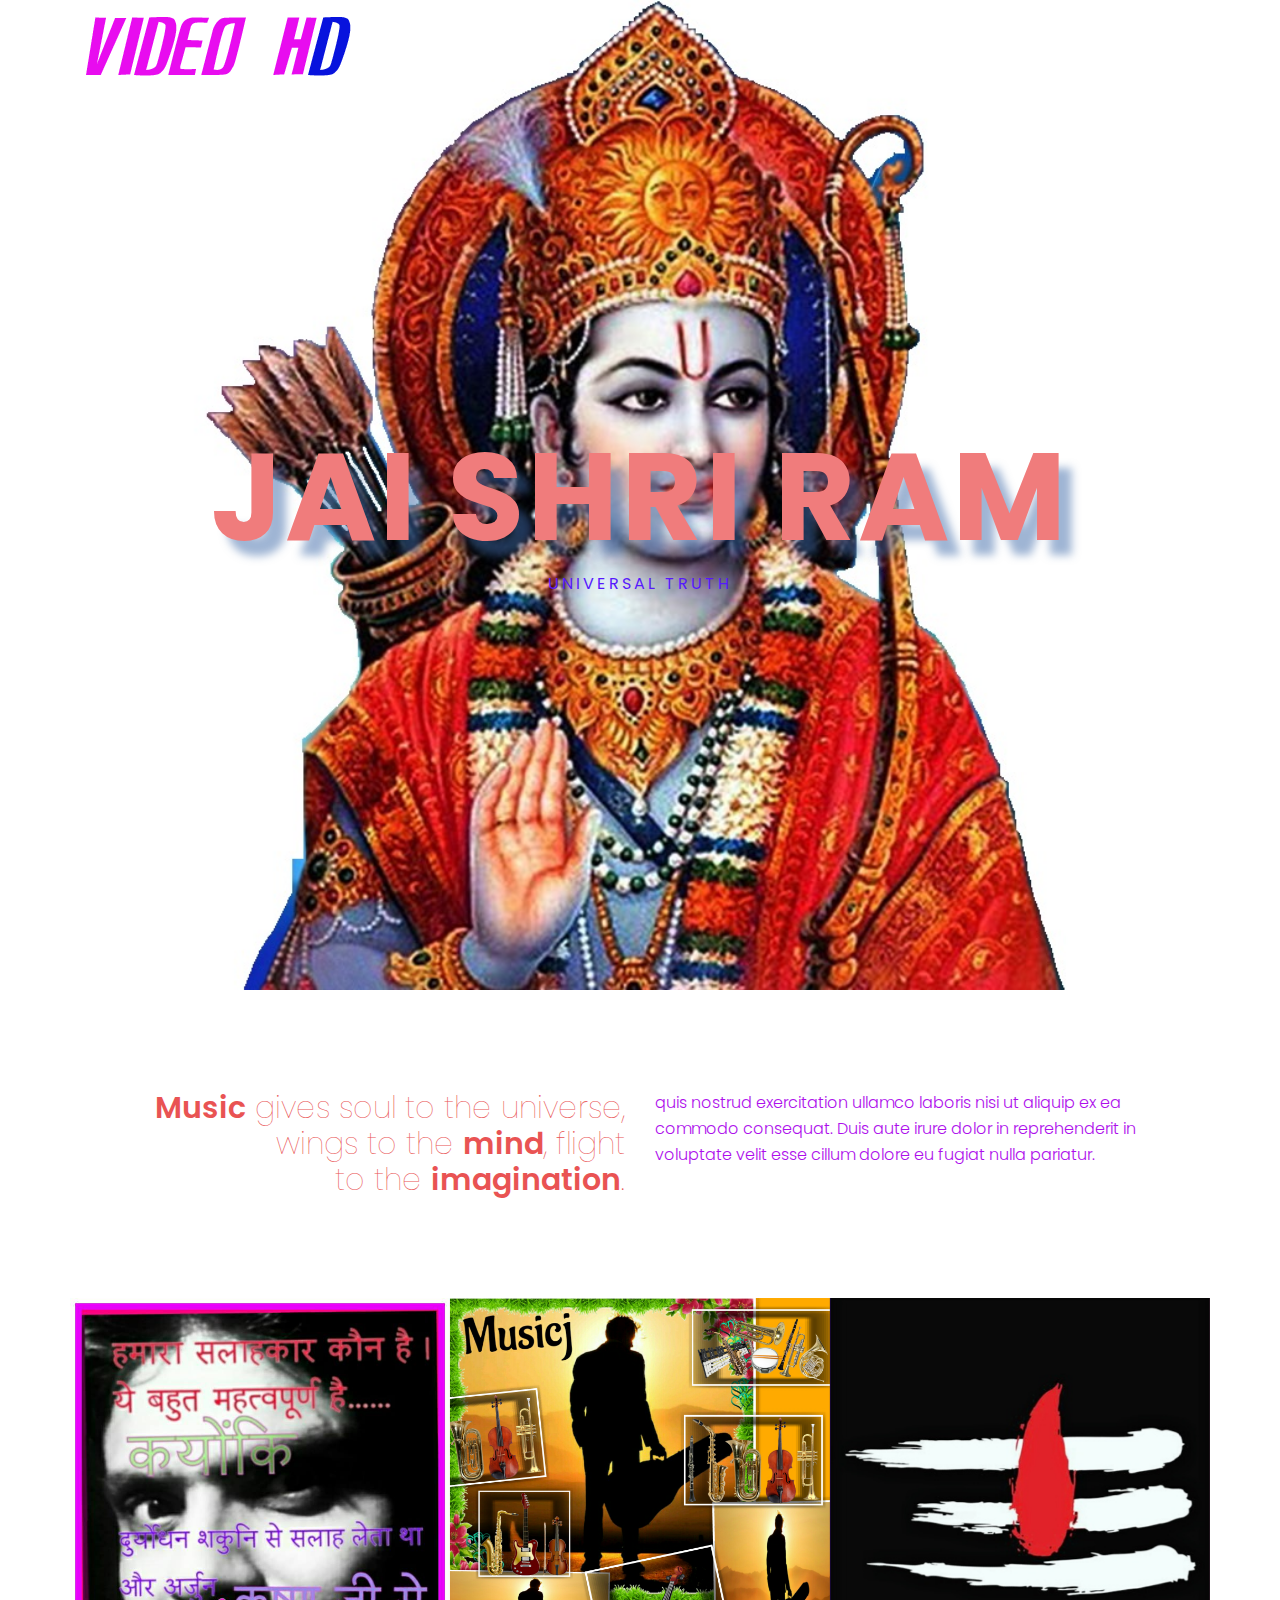
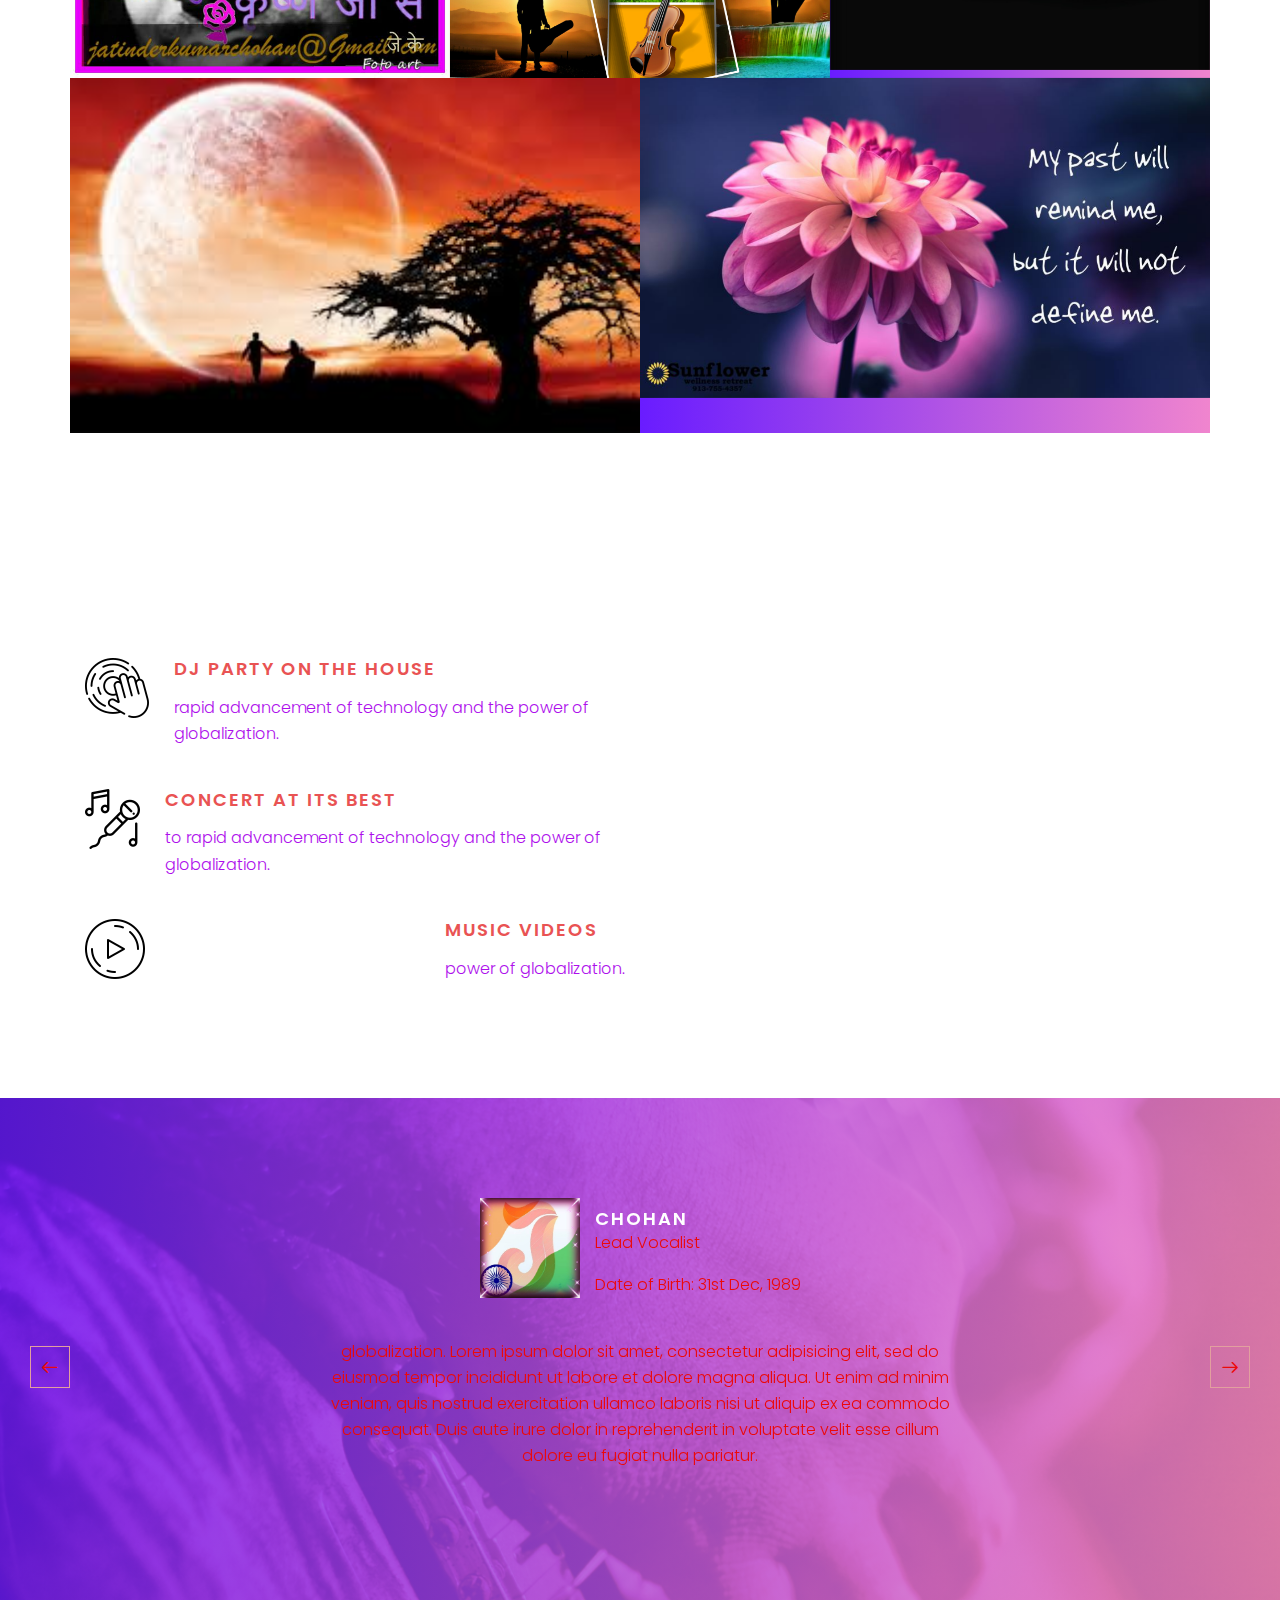
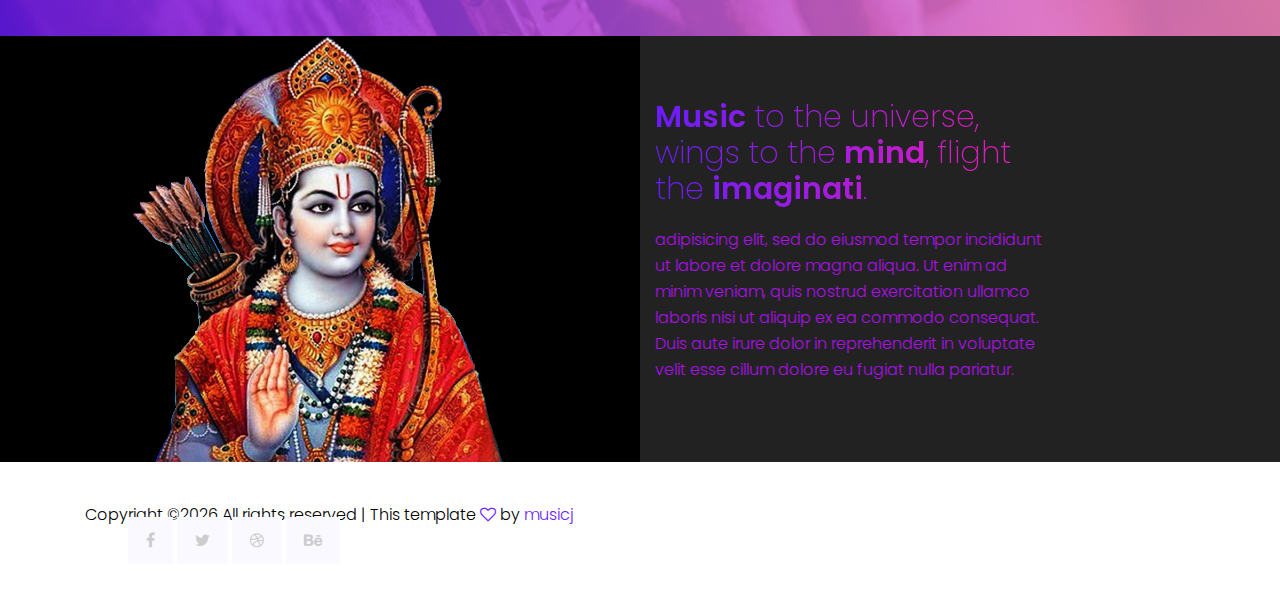
==== docs/index2.html @ e3186c33 "bhakti" ====
<!DOCTYPE html>
<html lang="zxx" class="no-js">
<head>
    <!-- Mobile Specific Meta -->
    <meta name="viewport" content="width=device-width, initial-scale=1, shrink-to-fit=no">
    <!-- Favicon-->
    <link rel="shortcut icon" href="img/jk logo.png">
    <!-- Author Meta -->
    <meta name="author" content="Colorlib">
    <!-- Meta Description -->
    <meta name="description" content="">
    <!-- Meta Keyword -->
    <meta name="keywords" content="">
    <!-- meta character set -->
    <meta charset="UTF-8">
    <!-- Site Title -->
    <title>Bhakti</title>

    <link href="https://fonts.googleapis.com/css?family=Poppins:100,200,400,300,500,600,700" rel="stylesheet">
        <!--
        CSS
        ============================================= -->
        <link rel="stylesheet" href="css/linearicons.css">
        <link rel="stylesheet" href="css/owl.carousel.css">
        <link rel="stylesheet" href="css/font-awesome.min.css">
        <link rel="stylesheet" href="css/magnific-popup.css">
        <link rel="stylesheet" href="css/bootstrap.css">
     
    <body>   <link rel="stylesheet" href="css/main.css">
    </head>
        <!-- Start Banner Area -->
        <section class="banner-area relative" id="home">
            <div class="container">

        <!-- Start Header Area -->
        <header class="default-header">
            <div class="container">
                <div class="header-wrap">
                    <div class="header-top d-flex justify-content-between align-items-center">
                        <div class="logo">
                            <a href="#home"><img src="img/jk logo.png" alt=""></a>
                        </div>
                        <div class="main-menubar d-flex align-items-center">
                            <nav class="hide">
                                <a href="#home">Home</a>
                                <a href="#feature">Feature</a>
                                <a href="#about">About</a>
                                <a href="#contact">Contact</a>
                            </nav>
                            <div class="menu-bar"><span class="lnr lnr-menu"></span></div>
                        </div>
                    </div>
                </div>
            </div>
        </header>
        <!-- End Header Area -->


                <div class="row fullscreen align-items-center justify-content-center" style="height: 735px;">
                    <div class="col-lg-10">
                        <div class="banner-content text-center">
                            <h1 class="text-uppercase text-red">Jai Shri Ram</h1>
                            <p class="text-uppercase mx-auto">
                                Universal Truth
                            </p>
                        </div>
                    </div>
                </div>
            </div>
        </section>
        <!-- End Banner Area -->

        <!-- Start quote Area -->
        <section class="quote-area pt-100 pb-100">
            <div class="container">
                <div class="row">
                    <div class="col-lg-6 col-sm-12 quote-left">
                        <h2 class="text-right">
                            <span>Music</span> gives soul to the universe,<br>
                            wings to the <span>mind</span>, flight<br>
                            to the <span>imagination</span>.
                        </h2>
                    </div>
                    <div class="col-lg-6 col-sm-12 quote-right">
                        <p class="text-left">
                         quis nostrud exercitation ullamco laboris nisi ut aliquip ex ea commodo consequat. Duis aute irure dolor in reprehenderit in voluptate velit esse cillum dolore eu fugiat nulla pariatur.
                        </p>
                    </div>
                </div>
            </div>
        </section>
        <!-- End quote Area -->

        <!-- Start feature Area -->
        <section class="feature-area pb-100" id="feature">
            <div class="container">
                <div class="row">
                    <div class="col-lg-4 col-md-4 no-padding single-img">
                          <img src="img/f1.jpg" class="image img-fluid">
                          <div class="middle">
                            <h2 class="text-uppercase text-white"> shiv</h2>
                            <p>Need cs</p>
                          </div>
                    </div>
                    <div class="col-lg-4 col-md-4 no-padding single-img">
                          <img src="img/f2.jpg" class="image img-fluid">
                          <div class="middle">
                            <h2 class="text-uppercase text-white">Toronto</h2>
                            <p>details</p>
                          </div>
                    </div>
                    <div class="col-lg-4 col-md-4 no-padding single-img">
                          <img src="img/f3.jpg" class="image img-fluid">
                          <div class="middle">
                            <h2 class="text-uppercase text-white"> Toronto</h2>
                            <p> details</p>
                          </div>
                    </div>
                    <div class="col-lg-6 col-sm-12 no-padding single-img">
                          <img src="img/f4.jpg" class="image img-fluid">
                          <div class="middle2">
                              <a href="https://youtu.be/-AjieWJGRgI" class="play-btn">
                                  <img class="vdo-icon" src="img/video-btn.png" alt="">
                              </a>
                            <h2 class="text-uppercase text-white"> preference</h2>
                            <p> popover</p>
                          </div>
                    </div>
                    <div class="col-lg-6 col-sm-12 no-padding single-img">
                          <img src="img/f5.jpg" class="image img-fluid">
                          <div class="middle2">
                              <a href="#" class="play-btn">
                                  <img class="vdo-icon" src="img/video-btn.png" alt="">
                              </a>
                            <h2 class="text-uppercase text-white">preference</h2>
                            <p>Youtube  popover</p>
                          </div>
                    </div>

                </div>
            </div>
        </section>
        <!-- End feature Area -->

        <!-- Start service Area -->
        <section class="service-area pt-100 pb-100" data-parallax="scroll" data-image-src="img/service-bg.png">
            <div class="container">
                <div class="row">
                    <div class="col-lg-6">
                        <div class="single-service d-flex justify-content-between align-items-top">
                            <div class="icon">
                                <img src="img/s1.png" alt="">
                            </div>
                            <div class="desc">
                                <h4 class="text-uppercase">DJ Party on the house</h4>
                                <p>
                                    rapid advancement of technology and the power of globalization.
                                </p>
                            </div>
                        </div>
                        <div class="single-service d-flex justify-content-between align-items-top">
                            <div class="icon">
                                <img src="img/s2.png" alt="">
                            </div>
                            <div class="desc">
                                <h4 class="text-uppercase">Concert at its best</h4>
                                <p>
                                    to rapid advancement of technology and the power of globalization.
                                </p>
                            </div>
                        </div>
                        <div class="single-service d-flex justify-content-between align-items-top">
                            <div class="icon">
                                <img src="img/s3.png" alt="">
                            </div>
                            <div class="desc">
                                <h4 class="text-uppercase"> Music Videos</h4>
                                <p>
                                      power of globalization.
                                </p>
                            </div>
                        </div>
                    </div>
                </div>
            </div>
        </section>
        <!-- End service Area -->

        <!-- Start member Area -->
        <section class="member-area relative pt-100 pb-100">
            <div class="overlay overlay-bg"></div>
            <div class="container relative">
                <div class="row justify-content-center">
                    <div class="active-member-carousel">
                        <div class="single-member item">
                                <div class="member-info d-flex flex-row justify-content-center">
                                    <img class="" style="width:100px;height: 100%;" src="img/m1.jpg" alt="">
                                    <div class="details">
                                        <h4 class="text-white text-uppercase"> Chohan</h4>
                                        <p>Lead Vocalist</p>
                                        <p>Date of Birth: 31st Dec, 1989</p>
                                    </div>
                                </div>
                                <p class="summery">
                                      globalization. Lorem ipsum dolor sit amet, consectetur adipisicing elit, sed do eiusmod tempor incididunt ut labore et dolore magna aliqua. Ut enim ad minim veniam, quis nostrud exercitation ullamco laboris nisi ut aliquip ex ea commodo consequat. Duis aute irure dolor in reprehenderit in voluptate velit esse cillum dolore eu fugiat nulla pariatur.
                                </p>
                        </div>
                        <div class="single-member item">
                                <div class="member-info d-flex flex-row justify-content-center">
                                    <img class="" style="width:100px;height: 100%;" src="img/m1.jpg" alt="">
                                    <div class="details">
                                        <h4 class="text-white text-uppercase">jk</h4>
                                        <p>Lead Vocalist</p>
                                        <p>Date of Birth: 31st Dec, 1989</p>
                                    </div>
                                </div>
                                <p class="summery">
                                     common due to rapid advancement of technology and the power of globalization. Lorem ipsum dolor sit amet, consectetur adipisicing elit, sed do eiusmod tempor incididunt ut labore et dolore magna aliqua. Ut enim ad minim veniam, quis nostrud exercitation ullamco laboris nisi ut aliquip ex ea commodo consequat. Duis aute irure dolor in reprehenderit in voluptate velit esse cillum dolore eu fugiat nulla pariatur.
                                </p>
                        </div>

                    </div>
                </div>
                <div class="next-trigger"><span class="lnr lnr-arrow-right"></span></div>
                <div class="prev-trigger"><span class="lnr lnr-arrow-left"></span></div>
            </div>
        </section>
        <!-- End member Area -->

        <!-- Start About Area -->
        <section class="about-area" id="about">
            <div class="container-fluid">
                <div class="row  d-flex justify-content-start align-items-center">
                    <div class="col-lg-6 col-md-12 no-padding">
                        <img class="img-fluid" src="img/about-img.png" alt="">
                    </div>
                    <div class="about-details col-lg-4 col-md-12">
                        <h2>
                            <span>Music</span>  to the universe, <br>
                            wings to the <span>mind</span>, flight <br>
                             the <span>imaginati</span>.
                        </h2>
                        <p>
                     adipisicing elit, sed do eiusmod tempor incididunt ut labore  et dolore magna aliqua. Ut enim ad minim veniam, quis nostrud exercitation ullamco laboris nisi ut aliquip ex ea commodo consequat. Duis aute irure dolor in reprehenderit in voluptate velit esse cillum dolore eu fugiat nulla pariatur.
                        </p>
                    </div>
                </div>
            </div>
        </section>
        <!-- End About Area -->



    

        <footer class="footer-area">
            <div class="container">
                <div class="row footer-content">
                    <div class="col-lg-6 copy-right-text">
                    
                        Copyright &copy;<script>document.write(new Date().getFullYear());</script> All rights reserved | This template  <i class="fa fa-heart-o" aria-hidden="true"></i> by <a href="#" target="_blank">musicj</a>
        

                    <div class="col-lg-6 footer-social">
                        <a href="#"><i class="fa fa-facebook"></i></a>
                        <a href="#"><i class="fa fa-twitter"></i></a>
                        <a href="#"><i class="fa fa-dribbble"></i></a>
                        <a href="#"><i class="fa fa-behance"></i></a>
                    </div>
                </div>
            </div>
        </footer>

        <!-- End Footer Area -->


        <script src="js/vendor/jquery-2.2.4.min.js"></script>
        <script src="https://cdnjs.cloudflare.com/ajax/libs/popper.js/1.11.0/umd/popper.min.js" integrity="sha384-b/U6ypiBEHpOf/4+1nzFpr53nxSS+GLCkfwBdFNTxtclqqenISfwAzpKaMNFNmj4" crossorigin="anonymous"></script>
        <script src="js/vendor/bootstrap.min.js"></script>
        <script src="js/owl.carousel.min.js"></script>
        <script src="js/jquery.sticky.js"></script>
        <script src="js/parallax.min.js"></script>
        <script src="js/jquery.magnific-popup.min.js"></script>
        <script src="js/main.js"></script>
    </body>
</html>
---- docs/css/linearicons.css ----
@font-face {
	font-family: 'Linearicons-Free';
	src:url('../fonts/Linearicons-Free.eot?w118d');
	src:url('../fonts/Linearicons-Free.eot?#iefixw118d') format('embedded-opentype'),
		url('../fonts/Linearicons-Free.woff2?w118d') format('woff2'),
		url('../fonts/Linearicons-Free.woff?w118d') format('woff'),
		url('../fonts/Linearicons-Free.ttf?w118d') format('truetype'),
		url('../fonts/Linearicons-Free.svg?w118d#Linearicons-Free') format('svg');
	font-weight: normal;
	font-style: normal;
}

.lnr {
	font-family: 'Linearicons-Free';
	speak: none;
	font-style: normal;
	font-weight: normal;
	font-variant: normal;
	text-transform: none;
	line-height: 1;

	/* Better Font Rendering =========== */
	-webkit-font-smoothing: antialiased;
	-moz-osx-font-smoothing: grayscale;
}

.lnr-home:before {
	content: "\e800";
}
.lnr-apartment:before {
	content: "\e801";
}
.lnr-pencil:before {
	content: "\e802";
}
.lnr-magic-wand:before {
	content: "\e803";
}
.lnr-drop:before {
	content: "\e804";
}
.lnr-lighter:before {
	content: "\e805";
}
.lnr-poop:before {
	content: "\e806";
}
.lnr-sun:before {
	content: "\e807";
}
.lnr-moon:before {
	content: "\e808";
}
.lnr-cloud:before {
	content: "\e809";
}
.lnr-cloud-upload:before {
	content: "\e80a";
}
.lnr-cloud-download:before {
	content: "\e80b";
}
.lnr-cloud-sync:before {
	content: "\e80c";
}
.lnr-cloud-check:before {
	content: "\e80d";
}
.lnr-database:before {
	content: "\e80e";
}
.lnr-lock:before {
	content: "\e80f";
}
.lnr-cog:before {
	content: "\e810";
}
.lnr-trash:before {
	content: "\e811";
}
.lnr-dice:before {
	content: "\e812";
}
.lnr-heart:before {
	content: "\e813";
}
.lnr-star:before {
	content: "\e814";
}
.lnr-star-half:before {
	content: "\e815";
}
.lnr-star-empty:before {
	content: "\e816";
}
.lnr-flag:before {
	content: "\e817";
}
.lnr-envelope:before {
	content: "\e818";
}
.lnr-paperclip:before {
	content: "\e819";
}
.lnr-inbox:before {
	content: "\e81a";
}
.lnr-eye:before {
	content: "\e81b";
}
.lnr-printer:before {
	content: "\e81c";
}
.lnr-file-empty:before {
	content: "\e81d";
}
.lnr-file-add:before {
	content: "\e81e";
}
.lnr-enter:before {
	content: "\e81f";
}
.lnr-exit:before {
	content: "\e820";
}
.lnr-graduation-hat:before {
	content: "\e821";
}
.lnr-license:before {
	content: "\e822";
}
.lnr-music-note:before {
	content: "\e823";
}
.lnr-film-play:before {
	content: "\e824";
}
.lnr-camera-video:before {
	content: "\e825";
}
.lnr-camera:before {
	content: "\e826";
}
.lnr-picture:before {
	content: "\e827";
}
.lnr-book:before {
	content: "\e828";
}
.lnr-bookmark:before {
	content: "\e829";
}
.lnr-user:before {
	content: "\e82a";
}
.lnr-users:before {
	content: "\e82b";
}
.lnr-shirt:before {
	content: "\e82c";
}
.lnr-store:before {
	content: "\e82d";
}
.lnr-cart:before {
	content: "\e82e";
}
.lnr-tag:before {
	content: "\e82f";
}
.lnr-phone-handset:before {
	content: "\e830";
}
.lnr-phone:before {
	content: "\e831";
}
.lnr-pushpin:before {
	content: "\e832";
}
.lnr-map-marker:before {
	content: "\e833";
}
.lnr-map:before {
	content: "\e834";
}
.lnr-location:before {
	content: "\e835";
}
.lnr-calendar-full:before {
	content: "\e836";
}
.lnr-keyboard:before {
	content: "\e837";
}
.lnr-spell-check:before {
	content: "\e838";
}
.lnr-screen:before {
	content: "\e839";
}
.lnr-smartphone:before {
	content: "\e83a";
}
.lnr-tablet:before {
	content: "\e83b";
}
.lnr-laptop:before {
	content: "\e83c";
}
.lnr-laptop-phone:before {
	content: "\e83d";
}
.lnr-power-switch:before {
	content: "\e83e";
}
.lnr-bubble:before {
	content: "\e83f";
}
.lnr-heart-pulse:before {
	content: "\e840";
}
.lnr-construction:before {
	content: "\e841";
}
.lnr-pie-chart:before {
	content: "\e842";
}
.lnr-chart-bars:before {
	content: "\e843";
}
.lnr-gift:before {
	content: "\e844";
}
.lnr-diamond:before {
	content: "\e845";
}
.lnr-linearicons:before {
	content: "\e846";
}
.lnr-dinner:before {
	content: "\e847";
}
.lnr-coffee-cup:before {
	content: "\e848";
}
.lnr-leaf:before {
	content: "\e849";
}
.lnr-paw:before {
	content: "\e84a";
}
.lnr-rocket:before {
	content: "\e84b";
}
.lnr-briefcase:before {
	content: "\e84c";
}
.lnr-bus:before {
	content: "\e84d";
}
.lnr-car:before {
	content: "\e84e";
}
.lnr-train:before {
	content: "\e84f";
}
.lnr-bicycle:before {
	content: "\e850";
}
.lnr-wheelchair:before {
	content: "\e851";
}
.lnr-select:before {
	content: "\e852";
}
.lnr-earth:before {
	content: "\e853";
}
.lnr-smile:before {
	content: "\e854";
}
.lnr-sad:before {
	content: "\e855";
}
.lnr-neutral:before {
	content: "\e856";
}
.lnr-mustache:before {
	content: "\e857";
}
.lnr-alarm:before {
	content: "\e858";
}
.lnr-bullhorn:before {
	content: "\e859";
}
.lnr-volume-high:before {
	content: "\e85a";
}
.lnr-volume-medium:before {
	content: "\e85b";
}
.lnr-volume-low:before {
	content: "\e85c";
}
.lnr-volume:before {
	content: "\e85d";
}
.lnr-mic:before {
	content: "\e85e";
}
.lnr-hourglass:before {
	content: "\e85f";
}
.lnr-undo:before {
	content: "\e860";
}
.lnr-redo:before {
	content: "\e861";
}
.lnr-sync:before {
	content: "\e862";
}
.lnr-history:before {
	content: "\e863";
}
.lnr-clock:before {
	content: "\e864";
}
.lnr-download:before {
	content: "\e865";
}
.lnr-upload:before {
	content: "\e866";
}
.lnr-enter-down:before {
	content: "\e867";
}
.lnr-exit-up:before {
	content: "\e868";
}
.lnr-bug:before {
	content: "\e869";
}
.lnr-code:before {
	content: "\e86a";
}
.lnr-link:before {
	content: "\e86b";
}
.lnr-unlink:before {
	content: "\e86c";
}
.lnr-thumbs-up:before {
	content: "\e86d";
}
.lnr-thumbs-down:before {
	content: "\e86e";
}
.lnr-magnifier:before {
	content: "\e86f";
}
.lnr-cross:before {
	content: "\e870";
}
.lnr-menu:before {
	content: "\e871";
}
.lnr-list:before {
	content: "\e872";
}
.lnr-chevron-up:before {
	content: "\e873";
}
.lnr-chevron-down:before {
	content: "\e874";
}
.lnr-chevron-left:before {
	content: "\e875";
}
.lnr-chevron-right:before {
	content: "\e876";
}
.lnr-arrow-up:before {
	content: "\e877";
}
.lnr-arrow-down:before {
	content: "\e878";
}
.lnr-arrow-left:before {
	content: "\e879";
}
.lnr-arrow-right:before {
	content: "\e87a";
}
.lnr-move:before {
	content: "\e87b";
}
.lnr-warning:before {
	content: "\e87c";
}
.lnr-question-circle:before {
	content: "\e87d";
}
.lnr-menu-circle:before {
	content: "\e87e";
}
.lnr-checkmark-circle:before {
	content: "\e87f";
}
.lnr-cross-circle:before {
	content: "\e880";
}
.lnr-plus-circle:before {
	content: "\e881";
}
.lnr-circle-minus:before {
	content: "\e882";
}
.lnr-arrow-up-circle:before {
	content: "\e883";
}
.lnr-arrow-down-circle:before {
	content: "\e884";
}
.lnr-arrow-left-circle:before {
	content: "\e885";
}
.lnr-arrow-right-circle:before {
	content: "\e886";
}
.lnr-chevron-up-circle:before {
	content: "\e887";
}
.lnr-chevron-down-circle:before {
	content: "\e888";
}
.lnr-chevron-left-circle:before {
	content: "\e889";
}
.lnr-chevron-right-circle:before {
	content: "\e88a";
}
.lnr-crop:before {
	content: "\e88b";
}
.lnr-frame-expand:before {
	content: "\e88c";
}
.lnr-frame-contract:before {
	content: "\e88d";
}
.lnr-layers:before {
	content: "\e88e";
}
.lnr-funnel:before {
	content: "\e88f";
}
.lnr-text-format:before {
	content: "\e890";
}
.lnr-text-format-remove:before {
	content: "\e891";
}
.lnr-text-size:before {
	content: "\e892";
}
.lnr-bold:before {
	content: "\e893";
}
.lnr-italic:before {
	content: "\e894";
}
.lnr-underline:before {
	content: "\e895";
}
.lnr-strikethrough:before {
	content: "\e896";
}
.lnr-highlight:before {
	content: "\e897";
}
.lnr-text-align-left:before {
	content: "\e898";
}
.lnr-text-align-center:before {
	content: "\e899";
}
.lnr-text-align-right:before {
	content: "\e89a";
}
.lnr-text-align-justify:before {
	content: "\e89b";
}
.lnr-line-spacing:before {
	content: "\e89c";
}
.lnr-indent-increase:before {
	content: "\e89d";
}
.lnr-indent-decrease:before {
	content: "\e89e";
}
.lnr-pilcrow:before {
	content: "\e89f";
}
.lnr-direction-ltr:before {
	content: "\e8a0";
}
.lnr-direction-rtl:before {
	content: "\e8a1";
}
.lnr-page-break:before {
	content: "\e8a2";
}
.lnr-sort-alpha-asc:before {
	content: "\e8a3";
}
.lnr-sort-amount-asc:before {
	content: "\e8a4";
}
.lnr-hand:before {
	content: "\e8a5";
}
.lnr-pointer-up:before {
	content: "\e8a6";
}
.lnr-pointer-right:before {
	content: "\e8a7";
}
.lnr-pointer-down:before {
	content: "\e8a8";
}
.lnr-pointer-left:before {
	content: "\e8a9";
}
---- docs/css/main.css ----
/*--------------------------- Color variations ----------------------*/
/* Medium Layout: 1280px */
/* Tablet Layout: 768px */
/* Mobile Layout: 320px */
/* Wide Mobile Layout: 480px */
/* =================================== */
/*  Basic Style 
/* =================================== */
::-moz-selection {
  /* Code for Firefox */
  background-color: #691cff;
  color: rgb(248, 134, 134);
}

::selection {
  background-color: #691cff;
  color: rgb(223, 26, 26);
}

::-webkit-input-placeholder {
  /* WebKit, Blink, Edge */
  color: #777777;
  font-weight: 300;
}

:-moz-placeholder {
  /* Mozilla Firefox 4 to 18 */
  color: #777777;
  opacity: 1;
  font-weight: 300;
}

::-moz-placeholder {
  /* Mozilla Firefox 19+ */
  color: #777777;
  opacity: 1;
  font-weight: 300;
}

:-ms-input-placeholder {
  /* Internet Explorer 10-11 */
  color: #777777;
  font-weight: 300;
}

::-ms-input-placeholder {
  /* Microsoft Edge */
  color: #0e25fa;
  font-weight: 300;
}

body {
  color: #ae0fec;
  font-family: "Poppins", sans-serif;
  font-size: 16px;
  font-weight: 300;
  line-height: 1.625em;
  position: relative;
}

ol, ul {
  margin: 0;
  padding: 0;
  list-style: none;
}

select {
  display: block;
}

figure {
  margin: 0;
}

a {
  -webkit-transition: all 0.3s ease 0s;
  -moz-transition: all 0.3s ease 0s;
  -o-transition: all 0.3s ease 0s;
  transition: all 0.3s ease 0s;
}

iframe {
  border: 0;
}

a, a:focus, a:hover {
  text-decoration: none;
  outline: 0;
}

.btn.active.focus,
.btn.active:focus,
.btn.focus,
.btn.focus:active,
.btn:active:focus,
.btn:focus {
  text-decoration: none;
  outline: 0;
}

.card-panel {
  margin: 0;
  padding: 60px;
}

/**
 *  Typography
 *
 **/
.btn i, .btn-large i, .btn-floating i, .btn-large i, .btn-flat i {
  font-size: 1em;
  line-height: inherit;
}

.gray-bg {
  background: #fa8050;
}

h1, h2, h3,
h4, h5, h6 {
  font-family: "Poppins", sans-serif;
  color: #e95353;
  line-height: 1.2em !important;
  margin-bottom: 0;
  margin-top: 0;
  font-weight: 600;
}

.h1, .h2, .h3,
.h4, .h5, .h6 {
  margin-bottom: 0;
  margin-top: 0;
  font-family: "Poppins", sans-serif;
  font-weight: 600;
  color: #fffafa;
}

h1, .h1 {
  font-size: 36px;
}

h2, .h2 {
  font-size: 30px;
}

h3, .h3 {
  font-size: 24px;
}

h4, .h4 {
  font-size: 18px;
}

h5, .h5 {
  font-size: 16px;
}

h6, .h6 {
  font-size: 14px;
  color: #f8f8f8;
}

td, th {
  border-radius: 0px;
}

/**
 * For modern browsers
 * 1. The space content is one way to avoid an Opera bug when the
 *    contenteditable attribute is included anywhere else in the document.
 *    Otherwise it causes space to appear at the top and bottom of elements
 *    that are clearfixed.
 * 2. The use of `table` rather than `block` is only necessary if using
 *    `:before` to contain the top-margins of child elements.
 */
.clear::before, .clear::after {
  content: " ";
  display: table;
}

.clear::after {
  clear: both;
}

.fz-11 {
  font-size: 11px;
}

.fz-12 {
  font-size: 12px;
}

.fz-13 {
  font-size: 13px;
}

.fz-14 {
  font-size: 14px;
}

.fz-15 {
  font-size: 15px;
}

.fz-16 {
  font-size: 16px;
}

.fz-18 {
  font-size: 18px;
}

.fz-30 {
  font-size: 30px;
}

.fz-48 {
  font-size: 48px !important;
}

.fw100 {
  font-weight: 100;
}

.fw300 {
  font-weight: 300;
}

.fw400 {
  font-weight: 400 !important;
}

.fw500 {
  font-weight: 500;
}

.f700 {
  font-weight: 700;
}

.fsi {
  font-style: italic;
}

.mt-10 {
  margin-top: 10px;
}

.mt-15 {
  margin-top: 15px;
}

.mt-20 {
  margin-top: 20px;
}

.mt-25 {
  margin-top: 25px;
}

.mt-30 {
  margin-top: 30px;
}

.mt-35 {
  margin-top: 35px;
}

.mt-40 {
  margin-top: 40px;
}

.mt-50 {
  margin-top: 50px;
}

.mt-60 {
  margin-top: 60px;
}

.mt-70 {
  margin-top: 70px;
}

.mt-80 {
  margin-top: 80px;
}

.mt-100 {
  margin-top: 100px;
}

.mt-120 {
  margin-top: 120px;
}

.mt-150 {
  margin-top: 150px;
}

.ml-0 {
  margin-left: 0 !important;
}

.ml-5 {
  margin-left: 5px !important;
}

.ml-10 {
  margin-left: 10px;
}

.ml-15 {
  margin-left: 15px;
}

.ml-20 {
  margin-left: 20px;
}

.ml-30 {
  margin-left: 30px;
}

.ml-50 {
  margin-left: 50px;
}

.mr-0 {
  margin-right: 0 !important;
}

.mr-5 {
  margin-right: 5px !important;
}

.mr-15 {
  margin-right: 15px;
}

.mr-10 {
  margin-right: 10px;
}

.mr-20 {
  margin-right: 20px;
}

.mr-30 {
  margin-right: 30px;
}

.mr-50 {
  margin-right: 50px;
}

.mb-0 {
  margin-bottom: 0px;
}

.mb-0-i {
  margin-bottom: 0px !important;
}

.mb-5 {
  margin-bottom: 5px;
}

.mb-10 {
  margin-bottom: 10px;
}

.mb-15 {
  margin-bottom: 15px;
}

.mb-20 {
  margin-bottom: 20px;
}

.mb-25 {
  margin-bottom: 25px;
}

.mb-30 {
  margin-bottom: 30px;
}

.mb-40 {
  margin-bottom: 40px;
}

.mb-50 {
  margin-bottom: 50px;
}

.mb-60 {
  margin-bottom: 60px;
}

.mb-70 {
  margin-bottom: 70px;
}

.mb-80 {
  margin-bottom: 80px;
}

.mb-90 {
  margin-bottom: 90px;
}

.mb-100 {
  margin-bottom: 100px;
}

.pt-0 {
  padding-top: 0px;
}

.pt-10 {
  padding-top: 10px;
}

.pt-15 {
  padding-top: 15px;
}

.pt-20 {
  padding-top: 20px;
}

.pt-25 {
  padding-top: 25px;
}

.pt-30 {
  padding-top: 30px;
}

.pt-40 {
  padding-top: 40px;
}

.pt-50 {
  padding-top: 50px;
}

.pt-60 {
  padding-top: 60px;
}

.pt-70 {
  padding-top: 70px;
}

.pt-80 {
  padding-top: 80px;
}

.pt-90 {
  padding-top: 90px;
}

.pt-100 {
  padding-top: 100px;
}

.pt-120 {
  padding-top: 120px;
}

.pt-150 {
  padding-top: 150px;
}

.pb-0 {
  padding-bottom: 0px;
}

.pb-10 {
  padding-bottom: 10px;
}

.pb-15 {
  padding-bottom: 15px;
}

.pb-20 {
  padding-bottom: 20px;
}

.pb-25 {
  padding-bottom: 25px;
}

.pb-30 {
  padding-bottom: 30px;
}

.pb-40 {
  padding-bottom: 40px;
}

.pb-50 {
  padding-bottom: 50px;
}

.pb-60 {
  padding-bottom: 60px;
}

.pb-70 {
  padding-bottom: 70px;
}

.pb-80 {
  padding-bottom: 80px;
}

.pb-90 {
  padding-bottom: 90px;
}

.pb-100 {
  padding-bottom: 100px;
}

.pb-120 {
  padding-bottom: 120px;
}

.pb-150 {
  padding-bottom: 150px;
}

.pr-30 {
  padding-right: 30px;
}

.pl-30 {
  padding-left: 30px;
}

.pl-90 {
  padding-left: 90px;
}

.p-40 {
  padding: 40px;
}

.float-left {
  float: left;
}

.float-right {
  float: right;
}

.text-italic {
  font-style: italic;
}

.text-white {
  color: rgb(245, 243, 243);
}

.transition {
  -webkit-transition: all 0.3s ease 0s;
  -moz-transition: all 0.3s ease 0s;
  -o-transition: all 0.3s ease 0s;
  transition: all 0.3s ease 0s;
}

.section-full {
  padding: 100px 0;
}

.section-half {
  padding: 75px 0;
}

.text-center {
  text-align: center;
}

.text-left {
  text-align: left;
}

.text-rigth {
  text-align: right;
}

.flex {
  display: -webkit-box;
  display: -webkit-flex;
  display: -moz-flex;
  display: -ms-flexbox;
  display: flex;
}

.inline-flex {
  display: -webkit-inline-box;
  display: -webkit-inline-flex;
  display: -moz-inline-flex;
  display: -ms-inline-flexbox;
  display: inline-flex;
}

.flex-grow {
  -webkit-box-flex: 1;
  -webkit-flex-grow: 1;
  -moz-flex-grow: 1;
  -ms-flex-positive: 1;
  flex-grow: 1;
}

.flex-wrap {
  -webkit-flex-wrap: wrap;
  -moz-flex-wrap: wrap;
  -ms-flex-wrap: wrap;
  flex-wrap: wrap;
}

.flex-left {
  -webkit-box-pack: start;
  -ms-flex-pack: start;
  -webkit-justify-content: flex-start;
  -moz-justify-content: flex-start;
  justify-content: flex-start;
}

.flex-middle {
  -webkit-box-align: center;
  -ms-flex-align: center;
  -webkit-align-items: center;
  -moz-align-items: center;
  align-items: center;
}

.flex-right {
  -webkit-box-pack: end;
  -ms-flex-pack: end;
  -webkit-justify-content: flex-end;
  -moz-justify-content: flex-end;
  justify-content: flex-end;
}

.flex-top {
  -webkit-align-self: flex-start;
  -moz-align-self: flex-start;
  -ms-flex-item-align: start;
  align-self: flex-start;
}

.flex-center {
  -webkit-box-pack: center;
  -ms-flex-pack: center;
  -webkit-justify-content: center;
  -moz-justify-content: center;
  justify-content: center;
}

.flex-bottom {
  -webkit-align-self: flex-end;
  -moz-align-self: flex-end;
  -ms-flex-item-align: end;
  align-self: flex-end;
}

.space-between {
  -webkit-box-pack: justify;
  -ms-flex-pack: justify;
  -webkit-justify-content: space-between;
  -moz-justify-content: space-between;
  justify-content: space-between;
}

.space-around {
  -ms-flex-pack: distribute;
  -webkit-justify-content: space-around;
  -moz-justify-content: space-around;
  justify-content: space-around;
}

.flex-column {
  -webkit-box-direction: normal;
  -webkit-box-orient: vertical;
  -webkit-flex-direction: column;
  -moz-flex-direction: column;
  -ms-flex-direction: column;
  flex-direction: column;
}

.flex-cell {
  display: -webkit-box;
  display: -webkit-flex;
  display: -moz-flex;
  display: -ms-flexbox;
  display: flex;
  -webkit-box-flex: 1;
  -webkit-flex-grow: 1;
  -moz-flex-grow: 1;
  -ms-flex-positive: 1;
  flex-grow: 1;
}

.display-table {
  display: table;
}

.light {
  color: #fff;
}

.dark {
  color: #000;
}

.relative {
  position: relative;
}

.overflow-hidden {
  overflow: hidden;
}

.overlay {
  position: absolute;
  left: 0;
  right: 0;
  top: 0;
  bottom: 0;
}

.container.fullwidth {
  width: 100%;
}

.container.no-padding {
  padding-left: 0;
  padding-right: 0;
}

.no-padding {
  padding: 0;
}

.section-bg {
  background: #90b2f8;
}

@media (max-width: 767px) {
  .no-flex-xs {
    display: block !important;
  }
}

.row.no-margin {
  margin-left: 0;
  margin-right: 0;
}

.sample-text-area {
  background: #fff;
  padding: 100px 0 70px 0;
}

.text-heading {
  margin-bottom: 30px;
  font-size: 24px;
}

b, i, sup, sub, u, del {
  color: #f0632c;
}

h1 {
  font-size: 20px;
}

h2 {
  font-size: 30px;
}

h3 {
  font-size: 24px;
}

h4 {
  font-size: 18px;
}

h5 {
  font-size: 16px;
}

h6 {
  font-size: 14px;
}

h1, h2, h3, h4, h5, h6 {
  line-height: 1.5em;
}

.typography h1, .typography h2, .typography h3, .typography h4, .typography h5, .typography h6 {
  color: #777777;
}

.button-area {
  background: #fff;
}

.button-area .border-top-generic {
  padding: 70px 15px;
  border-top: 1px dotted #eee;
}

.button-group-area .genric-btn {
  margin-right: 10px;
  margin-top: 10px;
}

.button-group-area .genric-btn:last-child {
  margin-right: 0;
}

.genric-btn {
  display: inline-block;
  outline: none;
  line-height: 40px;
  padding: 0 30px;
  font-size: 1em;
  text-align: center;
  text-decoration: none;
  font-weight: 500;
  cursor: pointer;
  -webkit-transition: all 0.3s ease 0s;
  -moz-transition: all 0.3s ease 0s;
  -o-transition: all 0.3s ease 0s;
  transition: all 0.3s ease 0s;
}

.genric-btn:focus {
  outline: none;
}

.genric-btn.e-large {
  padding: 0 40px;
  line-height: 50px;
}

.genric-btn.large {
  line-height: 45px;
}

.genric-btn.medium {
  line-height: 30px;
}

.genric-btn.small {
  line-height: 25px;
}

.genric-btn.radius {
  border-radius: 3px;
}

.genric-btn.circle {
  border-radius: 20px;
}

.genric-btn.arrow {
  display: -webkit-inline-box;
  display: -ms-inline-flexbox;
  display: inline-flex;
  -webkit-box-align: center;
  -ms-flex-align: center;
  align-items: center;
}

.genric-btn.arrow span {
  margin-left: 10px;
}

.genric-btn.default {
  color: #ca7474;
  background: #f9f9ff;
  border: 1px solid transparent;
}

.genric-btn.default:hover {
  border: 1px solid #f9f9ff;
  background: rgb(240, 140, 140);
}

.genric-btn.default-border {
  border: 1px solid #f9f9ff;
  background: #fff;
}

.genric-btn.default-border:hover {
  color: #222222;
  background: #f9f9ff;
  border: 1px solid transparent;
}

.genric-btn.primary {
  color: #fff;
  background: #fcd2ff;
  border: 1px solid transparent;
}

.genric-btn.primary:hover {
  color: #fcd2ff;
  border: 1px solid #fcd2ff;
  background: #fff;
}

.genric-btn.primary-border {
  color: #fcd2ff;
  border: 1px solid #fcd2ff;
  background: #fff;
}

.genric-btn.primary-border:hover {
  color: #fff;
  background: #fcd2ff;
  border: 1px solid transparent;
}

.genric-btn.success {
  color: #fff;
  background: #4cd3e3;
  border: 1px solid transparent;
}

.genric-btn.success:hover {
  color: #4cd3e3;
  border: 1px solid #4cd3e3;
  background: #fff;
}

.genric-btn.success-border {
  color: #4cd3e3;
  border: 1px solid #4cd3e3;
  background: #fff;
}

.genric-btn.success-border:hover {
  color: #fff;
  background: #4cd3e3;
  border: 1px solid transparent;
}

.genric-btn.info {
  color: #fff;
  background: #38a4ff;
  border: 1px solid transparent;
}

.genric-btn.info:hover {
  color: #38a4ff;
  border: 1px solid #38a4ff;
  background: #fff;
}

.genric-btn.info-border {
  color: #38a4ff;
  border: 1px solid #38a4ff;
  background: #fff;
}

.genric-btn.info-border:hover {
  color: #fff;
  background: #38a4ff;
  border: 1px solid transparent;
}

.genric-btn.warning {
  color: #fff;
  background: #f4e700;
  border: 1px solid transparent;
}

.genric-btn.warning:hover {
  color: #f4e700;
  border: 1px solid #f4e700;
  background: #fff;
}

.genric-btn.warning-border {
  color: #f4e700;
  border: 1px solid #f4e700;
  background: #fff;
}

.genric-btn.warning-border:hover {
  color: #fff;
  background: #f4e700;
  border: 1px solid transparent;
}

.genric-btn.danger {
  color: #fff;
  background: #f44a40;
  border: 1px solid transparent;
}

.genric-btn.danger:hover {
  color: #f44a40;
  border: 1px solid #f44a40;
  background: #fff;
}

.genric-btn.danger-border {
  color: #f44a40;
  border: 1px solid #f44a40;
  background: #fff;
}

.genric-btn.danger-border:hover {
  color: #fff;
  background: #f44a40;
  border: 1px solid transparent;
}

.genric-btn.link {
  color: #222222;
  background: #f9f9ff;
  text-decoration: underline;
  border: 1px solid transparent;
}

.genric-btn.link:hover {
  color: #222222;
  border: 1px solid #f9f9ff;
  background: #fff;
}

.genric-btn.link-border {
  color: #222222;
  border: 1px solid #f9f9ff;
  background: #fff;
  text-decoration: underline;
}

.genric-btn.link-border:hover {
  color: #222222;
  background: #f9f9ff;
  border: 1px solid transparent;
}

.genric-btn.disable {
  color: #222222, 0.3;
  background: #f9f9ff;
  border: 1px solid transparent;
  cursor: not-allowed;
}

.generic-blockquote {
  padding: 30px 50px 30px 30px;
  background: #f9f9ff;
  border-left: 2px solid #fcd2ff;
}

.progress-table-wrap {
  overflow-x: scroll;
}

.progress-table {
  background: #f9f9ff;
  padding: 15px 0px 30px 0px;
  min-width: 800px;
}

.progress-table .serial {
  width: 11.83%;
  padding-left: 30px;
}

.progress-table .country {
  width: 28.07%;
}

.progress-table .visit {
  width: 19.74%;
}

.progress-table .percentage {
  width: 40.36%;
  padding-right: 50px;
}

.progress-table .table-head {
  display: flex;
}

.progress-table .table-head .serial, .progress-table .table-head .country, .progress-table .table-head .visit, .progress-table .table-head .percentage {
  color: #222222;
  line-height: 40px;
  text-transform: uppercase;
  font-weight: 500;
}

.progress-table .table-row {
  padding: 15px 0;
  border-top: 1px solid #edf3fd;
  display: flex;
}

.progress-table .table-row .serial, .progress-table .table-row .country, .progress-table .table-row .visit, .progress-table .table-row .percentage {
  display: flex;
  align-items: center;
}

.progress-table .table-row .country img {
  margin-right: 15px;
}

.progress-table .table-row .percentage .progress {
  width: 80%;
  border-radius: 0px;
  background: transparent;
}

.progress-table .table-row .percentage .progress .progress-bar {
  height: 5px;
  line-height: 5px;
}

.progress-table .table-row .percentage .progress .progress-bar.color-1 {
  background-color: #6382e6;
}

.progress-table .table-row .percentage .progress .progress-bar.color-2 {
  background-color: #e66686;
}

.progress-table .table-row .percentage .progress .progress-bar.color-3 {
  background-color: #f09359;
}

.progress-table .table-row .percentage .progress .progress-bar.color-4 {
  background-color: #73fbaf;
}

.progress-table .table-row .percentage .progress .progress-bar.color-5 {
  background-color: #73fbaf;
}

.progress-table .table-row .percentage .progress .progress-bar.color-6 {
  background-color: #6382e6;
}

.progress-table .table-row .percentage .progress .progress-bar.color-7 {
  background-color: #a367e7;
}

.progress-table .table-row .percentage .progress .progress-bar.color-8 {
  background-color: #e66686;
}

.single-gallery-image {
  margin-top: 20px;
  background-repeat: no-repeat !important;
  background-position: center center !important;
  background-size: cover !important;
  height: 150px;
}

.list-style {
  width: 14px;
  height: 14px;
}

.unordered-list li {
  position: relative;
  padding-left: 30px;
  line-height: 1.82em !important;
}

.unordered-list li:before {
  content: "";
  position: absolute;
  width: 14px;
  height: 14px;
  border: 3px solid #fcd2ff;
  background: rgb(245, 128, 128);
  top: 4px;
  left: 0;
  border-radius: 50%;
}

.ordered-list {
  margin-left: 30px;
}

.ordered-list li {
  list-style-type: decimal-leading-zero;
  color: #ec51f7;
  font-weight: 500;
  line-height: 1.82em !important;
}

.ordered-list li span {
  font-weight: 300;
  color: #ffefef;
}

.ordered-list-alpha li {
  margin-left: 30px;
  list-style-type: lower-alpha;
  color: #fcd2ff;
  font-weight: 500;
  line-height: 1.82em !important;
}

.ordered-list-alpha li span {
  font-weight: 300;
  color: #777777;
}

.ordered-list-roman li {
  margin-left: 30px;
  list-style-type: lower-roman;
  color: #fcd2ff;
  font-weight: 500;
  line-height: 1.82em !important;
}

.ordered-list-roman li span {
  font-weight: 300;
  color: #777777;
}

.single-input {
  display: block;
  width: 100%;
  line-height: 40px;
  border: none;
  outline: none;
  background: #f9f9ff;
  padding: 0 20px;
}

.single-input:focus {
  outline: none;
}

.input-group-icon {
  position: relative;
}

.input-group-icon .icon {
  position: absolute;
  left: 20px;
  top: 0;
  line-height: 40px;
  z-index: 3;
}

.input-group-icon .icon i {
  color: #797979;
}

.input-group-icon .single-input {
  padding-left: 45px;
}

.single-textarea {
  display: block;
  width: 100%;
  line-height: 40px;
  border: none;
  outline: none;
  background: #f9f9ff;
  padding: 0 20px;
  height: 100px;
  resize: none;
}

.single-textarea:focus {
  outline: none;
}

.single-input-primary {
  display: block;
  width: 100%;
  line-height: 40px;
  border: 1px solid transparent;
  outline: none;
  background: #f9f9ff;
  padding: 0 20px;
}

.single-input-primary:focus {
  outline: none;
  border: 1px solid #fcd2ff;
}

.single-input-accent {
  display: block;
  width: 100%;
  line-height: 40px;
  border: 1px solid transparent;
  outline: none;
  background: #f9f9ff;
  padding: 0 20px;
}

.single-input-accent:focus {
  outline: none;
  border: 1px solid #eb6b55;
}

.single-input-secondary {
  display: block;
  width: 100%;
  line-height: 40px;
  border: 1px solid transparent;
  outline: none;
  background: #f9f9ff;
  padding: 0 20px;
}

.single-input-secondary:focus {
  outline: none;
  border: 1px solid #f09359;
}

.default-switch {
  width: 35px;
  height: 17px;
  border-radius: 8.5px;
  background: #f9f9ff;
  position: relative;
  cursor: pointer;
}

.default-switch input {
  position: absolute;
  left: 0;
  top: 0;
  right: 0;
  bottom: 0;
  width: 100%;
  height: 100%;
  opacity: 0;
  cursor: pointer;
}

.default-switch input + label {
  position: absolute;
  top: 1px;
  left: 1px;
  width: 15px;
  height: 15px;
  border-radius: 50%;
  background: #fcd2ff;
  -webkit-transition: all 0.2s;
  -moz-transition: all 0.2s;
  -o-transition: all 0.2s;
  transition: all 0.2s;
  box-shadow: 0px 4px 5px 0px rgba(0, 0, 0, 0.2);
  cursor: pointer;
}

.default-switch input:checked + label {
  left: 19px;
}

.primary-switch {
  width: 35px;
  height: 17px;
  border-radius: 8.5px;
  background: #f9f9ff;
  position: relative;
  cursor: pointer;
}

.primary-switch input {
  position: absolute;
  left: 0;
  top: 0;
  right: 0;
  bottom: 0;
  width: 100%;
  height: 100%;
  opacity: 0;
}

.primary-switch input + label {
  position: absolute;
  left: 0;
  top: 0;
  right: 0;
  bottom: 0;
  width: 100%;
  height: 100%;
}

.primary-switch input + label:before {
  content: "";
  position: absolute;
  left: 0;
  top: 0;
  right: 0;
  bottom: 0;
  width: 100%;
  height: 100%;
  background: transparent;
  border-radius: 8.5px;
  cursor: pointer;
  -webkit-transition: all 0.2s;
  -moz-transition: all 0.2s;
  -o-transition: all 0.2s;
  transition: all 0.2s;
}

.primary-switch input + label:after {
  content: "";
  position: absolute;
  top: 1px;
  left: 1px;
  width: 15px;
  height: 15px;
  border-radius: 50%;
  background: #fff;
  -webkit-transition: all 0.2s;
  -moz-transition: all 0.2s;
  -o-transition: all 0.2s;
  transition: all 0.2s;
  box-shadow: 0px 4px 5px 0px rgba(0, 0, 0, 0.2);
  cursor: pointer;
}

.primary-switch input:checked + label:after {
  left: 19px;
}

.primary-switch input:checked + label:before {
  background: #fcd2ff;
}

.confirm-switch {
  width: 35px;
  height: 17px;
  border-radius: 8.5px;
  background: #f9f9ff;
  position: relative;
  cursor: pointer;
}

.confirm-switch input {
  position: absolute;
  left: 0;
  top: 0;
  right: 0;
  bottom: 0;
  width: 100%;
  height: 100%;
  opacity: 0;
}

.confirm-switch input + label {
  position: absolute;
  left: 0;
  top: 0;
  right: 0;
  bottom: 0;
  width: 100%;
  height: 100%;
}

.confirm-switch input + label:before {
  content: "";
  position: absolute;
  left: 0;
  top: 0;
  right: 0;
  bottom: 0;
  width: 100%;
  height: 100%;
  background: transparent;
  border-radius: 8.5px;
  -webkit-transition: all 0.2s;
  -moz-transition: all 0.2s;
  -o-transition: all 0.2s;
  transition: all 0.2s;
  cursor: pointer;
}

.confirm-switch input + label:after {
  content: "";
  position: absolute;
  top: 1px;
  left: 1px;
  width: 15px;
  height: 15px;
  border-radius: 50%;
  background: #fff;
  -webkit-transition: all 0.2s;
  -moz-transition: all 0.2s;
  -o-transition: all 0.2s;
  transition: all 0.2s;
  box-shadow: 0px 4px 5px 0px rgba(0, 0, 0, 0.2);
  cursor: pointer;
}

.confirm-switch input:checked + label:after {
  left: 19px;
}

.confirm-switch input:checked + label:before {
  background: #e7802c;
}

.primary-checkbox {
  width: 16px;
  height: 16px;
  border-radius: 3px;
  background: #f9f9ff;
  position: relative;
  cursor: pointer;
}

.primary-checkbox input {
  position: absolute;
  left: 0;
  top: 0;
  right: 0;
  bottom: 0;
  width: 100%;
  height: 100%;
  opacity: 0;
}

.primary-checkbox input + label {
  position: absolute;
  left: 0;
  top: 0;
  right: 0;
  bottom: 0;
  width: 100%;
  height: 100%;
  border-radius: 3px;
  cursor: pointer;
  border: 1px solid #f1f1f1;
}

.primary-checkbox input:checked + label {
  background: url(../img/elements/primary-check.png) no-repeat center center/cover;
  border: none;
}

.confirm-checkbox {
  width: 16px;
  height: 16px;
  border-radius: 3px;
  background: #f9f9ff;
  position: relative;
  cursor: pointer;
}

.confirm-checkbox input {
  position: absolute;
  left: 0;
  top: 0;
  right: 0;
  bottom: 0;
  width: 100%;
  height: 100%;
  opacity: 0;
}

.confirm-checkbox input + label {
  position: absolute;
  left: 0;
  top: 0;
  right: 0;
  bottom: 0;
  width: 100%;
  height: 100%;
  border-radius: 3px;
  cursor: pointer;
  border: 1px solid #f1f1f1;
}

.confirm-checkbox input:checked + label {
  background: url(../img/elements/success-check.png) no-repeat center center/cover;
  border: none;
}

.disabled-checkbox {
  width: 16px;
  height: 16px;
  border-radius: 3px;
  background: #f9f9ff;
  position: relative;
  cursor: pointer;
}

.disabled-checkbox input {
  position: absolute;
  left: 0;
  top: 0;
  right: 0;
  bottom: 0;
  width: 100%;
  height: 100%;
  opacity: 0;
}

.disabled-checkbox input + label {
  position: absolute;
  left: 0;
  top: 0;
  right: 0;
  bottom: 0;
  width: 100%;
  height: 100%;
  border-radius: 3px;
  cursor: pointer;
  border: 1px solid #f1f1f1;
}

.disabled-checkbox input:disabled {
  cursor: not-allowed;
  z-index: 3;
}

.disabled-checkbox input:checked + label {
  background: url(../img/elements/disabled-check.png) no-repeat center center/cover;
  border: none;
}

.primary-radio {
  width: 16px;
  height: 16px;
  border-radius: 8px;
  background: #f9f9ff;
  position: relative;
  cursor: pointer;
}

.primary-radio input {
  position: absolute;
  left: 0;
  top: 0;
  right: 0;
  bottom: 0;
  width: 100%;
  height: 100%;
  opacity: 0;
}

.primary-radio input + label {
  position: absolute;
  left: 0;
  top: 0;
  right: 0;
  bottom: 0;
  width: 100%;
  height: 100%;
  border-radius: 8px;
  cursor: pointer;
  border: 1px solid #f1f1f1;
}

.primary-radio input:checked + label {
  background: url(../img/elements/primary-radio.png) no-repeat center center/cover;
  border: none;
}

.confirm-radio {
  width: 16px;
  height: 16px;
  border-radius: 8px;
  background: #f9f9ff;
  position: relative;
  cursor: pointer;
}

.confirm-radio input {
  position: absolute;
  left: 0;
  top: 0;
  right: 0;
  bottom: 0;
  width: 100%;
  height: 100%;
  opacity: 0;
}

.confirm-radio input + label {
  position: absolute;
  left: 0;
  top: 0;
  right: 0;
  bottom: 0;
  width: 100%;
  height: 100%;
  border-radius: 8px;
  cursor: pointer;
  border: 1px solid #f1f1f1;
}

.confirm-radio input:checked + label {
  background: url(../img/elements/success-radio.png) no-repeat center center/cover;
  border: none;
}

.disabled-radio {
  width: 16px;
  height: 16px;
  border-radius: 8px;
  background: #f9f9ff;
  position: relative;
  cursor: pointer;
}

.disabled-radio input {
  position: absolute;
  left: 0;
  top: 0;
  right: 0;
  bottom: 0;
  width: 100%;
  height: 100%;
  opacity: 0;
}

.disabled-radio input + label {
  position: absolute;
  left: 0;
  top: 0;
  right: 0;
  bottom: 0;
  width: 100%;
  height: 100%;
  border-radius: 8px;
  cursor: pointer;
  border: 1px solid #f1f1f1;
}

.disabled-radio input:disabled {
  cursor: not-allowed;
  z-index: 3;
}

.disabled-radio input:checked + label {
  background: url(../img/elements/disabled-radio.png) no-repeat center center/cover;
  border: none;
}

.default-select {
  height: 40px;
}

.default-select .nice-select {
  border: none;
  border-radius: 0px;
  height: 40px;
  background: #f9f9ff;
  padding-left: 20px;
  padding-right: 40px;
}

.default-select .nice-select .list {
  margin-top: 0;
  border: none;
  border-radius: 0px;
  box-shadow: none;
  width: 100%;
  padding: 10px 0 10px 0px;
}

.default-select .nice-select .list .option {
  font-weight: 300;
  -webkit-transition: all 0.3s ease 0s;
  -moz-transition: all 0.3s ease 0s;
  -o-transition: all 0.3s ease 0s;
  transition: all 0.3s ease 0s;
  line-height: 28px;
  min-height: 28px;
  font-size: 12px;
  padding-left: 20px;
}

.default-select .nice-select .list .option.selected {
  color: #fcd2ff;
  background: transparent;
}

.default-select .nice-select .list .option:hover {
  color: #fcd2ff;
  background: transparent;
}

.default-select .current {
  margin-right: 50px;
  font-weight: 300;
}

.default-select .nice-select::after {
  right: 20px;
}

.form-select {
  height: 40px;
  width: 100%;
}

.form-select .nice-select {
  border: none;
  border-radius: 0px;
  height: 40px;
  background: #f9f9ff;
  padding-left: 45px;
  padding-right: 40px;
  width: 100%;
}

.form-select .nice-select .list {
  margin-top: 0;
  border: none;
  border-radius: 0px;
  box-shadow: none;
  width: 100%;
  padding: 10px 0 10px 0px;
}

.form-select .nice-select .list .option {
  font-weight: 300;
  -webkit-transition: all 0.3s ease 0s;
  -moz-transition: all 0.3s ease 0s;
  -o-transition: all 0.3s ease 0s;
  transition: all 0.3s ease 0s;
  line-height: 28px;
  min-height: 28px;
  font-size: 12px;
  padding-left: 45px;
}

.form-select .nice-select .list .option.selected {
  color: #fcd2ff;
  background: transparent;
}

.form-select .nice-select .list .option:hover {
  color: #fcd2ff;
  background: transparent;
}

.form-select .current {
  margin-right: 50px;
  font-weight: 300;
}

.form-select .nice-select::after {
  right: 20px;
}

body {
  position: relative;
}

.default-header {
  padding: 10px 0;
  position: absolute;
  top: 0;
  left: 0;
  width: 100%;
  z-index: 9;
}

.menu-bar {
  cursor: pointer;
}

.menu-bar span {
  color: #fff;
  font-size: 24px;
}

.main-menubar {
  position: relative;
}

nav {
  margin-right: 70px;
  -webkit-transition: all 0.3s ease 0s;
  -moz-transition: all 0.3s ease 0s;
  -o-transition: all 0.3s ease 0s;
  transition: all 0.3s ease 0s;
  transform-origin: 100% 50%;
}

@media (max-width: 767px) {
  nav {
    margin-right: 0;
    position: absolute;
    right: 0;
    top: 47px;
    text-align: right;
    padding: 20px 0;
    z-index: 5;
    background: #fff;
  }
  nav a {
    color: #ff7866 !important;
  }
  nav a:hover {
    color: #ff8668;
  }
}

nav.hide {
  transform: scale(0);
}

nav a {
  color: rgb(46, 33, 240);
  font-size: 12px;
  font-weight: 500;
  text-transform: uppercase;
  margin: 0 25px;
  display: inline-block;
}

@media (max-width: 767px) {
  nav a {
    margin: 5px 25px;
  }
}

nav a:hover {
  color: #fff;
}

.section-gap {
  padding: 120px 0;
}

.section-title {
  padding-bottom: 20px;
}

.section-title h2 {
  margin-bottom: 20px;
}

.section-title p {
  font-size: 16px;
  margin-bottom: 0;
}

@media (max-width: 991px) {
  .section-title p br {
    display: none;
  }
}

.p1-gradient-bg, .primary-btn:after, .is-sticky .default-header, .single-img, .member-area .overlay-bg, .contact-area .primary-btn, .footer-social a:hover {
  background-image: -moz-linear-gradient(0deg, #f86358 0%, #f51cb0 100%);
  background-image: -webkit-linear-gradient(0deg, #691cff 0%, #f085ce 100%);
  background-image: -ms-linear-gradient(0deg, #691cff 0%, #f51cb0 100%);
}

.p1-gradient-color, .about-details h2 {
  background: -moz-linear-gradient(0deg, #691cff 0%, #f51cb0 100%);
  background: -webkit-linear-gradient(0deg, #691cff 0%, #f51cb0 100%);
  background: -ms-linear-gradient(0deg, #691cff 0%, #f51cb0 100%);
  -webkit-background-clip: text;
  -webkit-text-fill-color: transparent;
}

.primary-btn {
  line-height: 40px;
  padding: 0 30px;
  border-radius: 20px;
  background: transparent;
  border: 1px solid rgb(236, 111, 111);
  color: #222222;
  display: inline-block;
  font-weight: 500;
  position: relative;
  -webkit-transition: all 0.3s ease 0s;
  -moz-transition: all 0.3s ease 0s;
  -o-transition: all 0.3s ease 0s;
  transition: all 0.3s ease 0s;
  cursor: pointer;
}

.primary-btn:focus {
  outline: none;
}

.primary-btn span {
  color: rgb(245, 0, 0);
  position: relative;
  z-index: 2;
}

.primary-btn:after {
  position: absolute;
  content: "";
  width: 100%;
  height: 100%;
  top: 0;
  left: 0;
  border-radius: 20px;
  opacity: 0;
  -webkit-transition: all 0.3s ease 0s;
  -moz-transition: all 0.3s ease 0s;
  -o-transition: all 0.3s ease 0s;
  transition: all 0.3s ease 0s;
  z-index: 1;
}

.banner-area {
  background: url(../img/banner-bg.jpg) no-repeat center center/cover;
}

@media (max-width: 767px) {
  .banner-area .fullscreen {
    height: 700px !important;
  }
}

@media (max-width: 767px) {
  .banner-content {
    margin-top: 100px;
  }
}

.banner-content h1 {
  color: rgb(240, 124, 124);
  font-size: 124px;
  letter-spacing: 3px;
  font-weight: 700;
  line-height: 1.15em;
  text-shadow: 13px 15px 8px rgba(63, 107, 169, 0.5);
}

@media (max-width: 991px) {
  .banner-content h1 {
    font-size: 26px;
  }
}

@media (max-width: 991px) {
  .banner-content h1 br {
    display: none;
  }
}

@media (max-width: 1199px) {
  .banner-content h1 {
    font-size: 90px;
  }
}

@media (max-width: 414px) {
  .banner-content h1 {
    font-size: 30px;
  }
}

.banner-content p {
  color: rgb(86, 25, 253);
  margin-bottom: 60px;
  font-weight: 400;
  letter-spacing: 3px;
  max-width: 730px;
  font-size: 16px;
}

@media (max-width: 767px) {
  .banner-content p {
    margin-bottom: 20px;
  }
}

@media (max-width: 991px) {
  .banner-content p br {
    display: none;
  }
}

.quote-left h2 {
  font-weight: 100;
}

.quote-left h2 span {
  font-weight: 600;
}

@media (max-width: 1199px) {
  .quote-left h2 {
    font-size: 28px;
  }
}

@media (max-width: 991px) {
  .quote-left h2 {
    padding-bottom: 25px;
    text-align: center !important;
  }
}

@media (max-width: 414px) {
  .quote-left h2 {
    font-size: 24px;
  }
}

@media (max-width: 991px) {
  .quote-right p {
    text-align: center !important;
  }
}

.image {
  opacity: 1;
  display: block;
  width: 100%;
  height: auto;
  transition: .5s ease;
  backface-visibility: hidden;
}

.middle {
  color: rgb(214, 200, 200);
  text-align: center;
  transition: .5s ease;
  opacity: 0;
  position: absolute;
  top: 80%;
  left: 50%;
  width: 200px;
  transform: translate(-50%, -50%);
  -ms-transform: translate(-50%, -50%);
}

.middle h2 {
  font-size: 18px;
  font-weight: 600;
  letter-spacing: .5px;
}

.middle p {
  font-size: 14px;
}

.middle2 {
  color: rgb(255, 9, 9);
  text-align: center;
  transition: .5s ease;
  opacity: 0;
  position: absolute;
  bottom: -40px;
  left: 50%;
  transform: translate(-50%, -50%);
  -ms-transform: translate(-50%, -50%);
  width: 340px;
}

.middle2 h2 {
  font-size: 18px;
  font-weight: 600;
  letter-spacing: .5px;
}

.middle2 p {
  font-size: 14px;
}

@media (max-width: 991px) {
  .middle2 {
    bottom: -55px;
  }
}

@media (max-width: 414px) {
  .middle2 {
    width: 300px;
  }
  .middle2 h2 {
    font-size: 15px;
  }
}

.single-img:hover {
  cursor: pointer;
}

.single-img:hover .image {
  opacity: 0.5;
}

.single-img:hover .middle, .single-img:hover .middle2 {
  opacity: 1;
}

.vdo-icon {
  margin-bottom: 50px;
}

.service-area {
  background-size: cover;
  background-repeat: no-repeat;
  background-position: right;
}

.single-service {
  margin-top: 25px;
}

.single-service .icon {
  margin-right: 25px;
}

.single-service h4 {
  font-weight: 600;
  letter-spacing: 2px;
}

.single-service p {
  margin-top: 15px;
  line-height: 1.65em;
}

.member-area {
  text-align: center;
  color: rgb(236, 9, 9);
  background: url(../img/member-bg.jpg) no-repeat center center/cover;
}

.member-area .overlay-bg {
  opacity: .8;
}

.member-area .next-trigger, .member-area .prev-trigger {
  width: 40px;
  background: transparent;
  border: 1px solid rgb(226, 159, 159);
  text-align: center;
  -webkit-transition: all 0.3s ease 0s;
  -moz-transition: all 0.3s ease 0s;
  -o-transition: all 0.3s ease 0s;
  transition: all 0.3s ease 0s;
  cursor: pointer;
}

.member-area .next-trigger span, .member-area .prev-trigger span {
  line-height: 40px;
  -webkit-transition: all 0.3s ease 0s;
  -moz-transition: all 0.3s ease 0s;
  -o-transition: all 0.3s ease 0s;
  transition: all 0.3s ease 0s;
  font-weight: 600;
}

.member-area .next-trigger:hover, .member-area .prev-trigger:hover {
  background: rgb(247, 1, 1);
  border: 1px solid #fff;
}

.member-area .next-trigger:hover span, .member-area .prev-trigger:hover span {
  color: #000;
}

.member-area .prev-trigger {
  position: absolute;
  top: 50%;
  transform: translateY(-50%);
  left: -40px;
}

@media (max-width: 1199px) {
  .member-area .prev-trigger {
    left: 0;
  }
}

@media (max-width: 991px) {
  .member-area .prev-trigger {
    left: 30%;
    top: 100%;
    transform: translateY(0%);
  }
}

.member-area .next-trigger {
  position: absolute;
  top: 50%;
  transform: translateY(-50%);
  right: -40px;
}

@media (max-width: 1199px) {
  .member-area .next-trigger {
    right: 0;
  }
}

@media (max-width: 991px) {
  .member-area .next-trigger {
    right: 30%;
    top: 100%;
    transform: translateY(0%);
  }
}

.details {
  text-align: left;
  margin-left: 15px;
  margin-top: 10px;
}

.details h4 {
  font-weight: 600;
  letter-spacing: 2px;
}

.summery {
  padding: 25px 250px;
}

@media (max-width: 1199px) {
  .summery {
    padding: 25px 150px;
  }
}

@media (max-width: 768px) {
  .summery {
    padding: 25px 5px;
  }
}

.about-details h2 {
  color: rgb(230, 15, 15);
}

@media (max-width: 991px) {
  .about-details {
    text-align: center;
  }
}

.about-area {
  background: url(../img/about-bg.jpg) no-repeat left;
  background-size: cover;
}

@media (max-width: 768px) {
  .about-area {
    padding: 100px 0;
  }
}

.about-details h2 {
  font-weight: 200;
  font-size: 30px;
  line-height: 1.65em;
}

.about-details h2 span {
  font-weight: 600;
}

@media (max-width: 1199px) {
  .about-details h2 {
    font-size: 24px;
  }
}

@media (max-width: 991px) {
  .about-details h2 {
    margin-top: 50px;
  }
}

.about-details p {
  margin-top: 20px;
}

@media (max-width: 1199px) {
  .about-details p {
    font-size: 12px;
    margin-bottom: 0;
  }
}

.contact-area {
  background-color: #0000ec;
}

.contact-area .primary-btn {
  float: right;
}

.title-section {
  margin-top: 12px;
}

.title-section h2 {
  font-size: 36px;
  font-weight: 600;
  margin-bottom: 25px;
}

@media (max-width: 991px) {
  .title-section {
    text-align: center;
  }
}

.contact-form ::-webkit-input-placeholder {
  color: #777777;
  font-weight: 300;
}

.contact-form :-moz-placeholder {
  color: #777777;
  opacity: 1;
  font-weight: 300;
}

.contact-form ::-moz-placeholder {
  color: #777777;
  opacity: 1;
  font-weight: 300;
}

.contact-form :-ms-input-placeholder {
  color: #777777;
  font-weight: 300;
}

.contact-form ::-ms-input-placeholder {
  color: #777777;
  font-weight: 300;
}

.common-input {
  border: 1px solid #d4d5e0;
  line-height: 48px;
  width: 100%;
  display: block;
  background: transparent;
  padding: 0 25px;
  color: #777777;
}

.common-textarea {
  border: 1px solid #081dff;
  width: 100%;
  display: block;
  background: transparent;
  padding: 15px 25px;
  color: #777777;
  height: 190px;
  resize: none;
}

.alert-msg {
  color: green !important;
  color: #777;
  margin-top: 50px;
  text-align: right;
}

.footer-area {
  padding: 40px 0;
}

.copy-right-text {
  color: #000;
}

.copy-right-text i {
  color: #691cff;
}

.copy-right-text a {
  color: #691cff;
}

.copy-right-text a:hover {
  color: #011a27 !important;
}

@media (max-width: 991px) {
  .copy-right-text {
    padding-bottom: 24px;
  }
}

.footer-social {
  text-align: right;
}

.footer-social a {
  background: #f9f9ff;
  padding: 12px 18px;
  -webkit-transition: all 0.3s ease 0s;
  -moz-transition: all 0.3s ease 0s;
  -o-transition: all 0.3s ease 0s;
  transition: all 0.3s ease 0s;
}

.footer-social i {
  color: #cccccc;
  -webkit-transition: all 0.3s ease 0s;
  -moz-transition: all 0.3s ease 0s;
  -o-transition: all 0.3s ease 0s;
  transition: all 0.3s ease 0s;
}

@media (max-width: 991px) {
  .footer-social {
    text-align: left;
  }
}
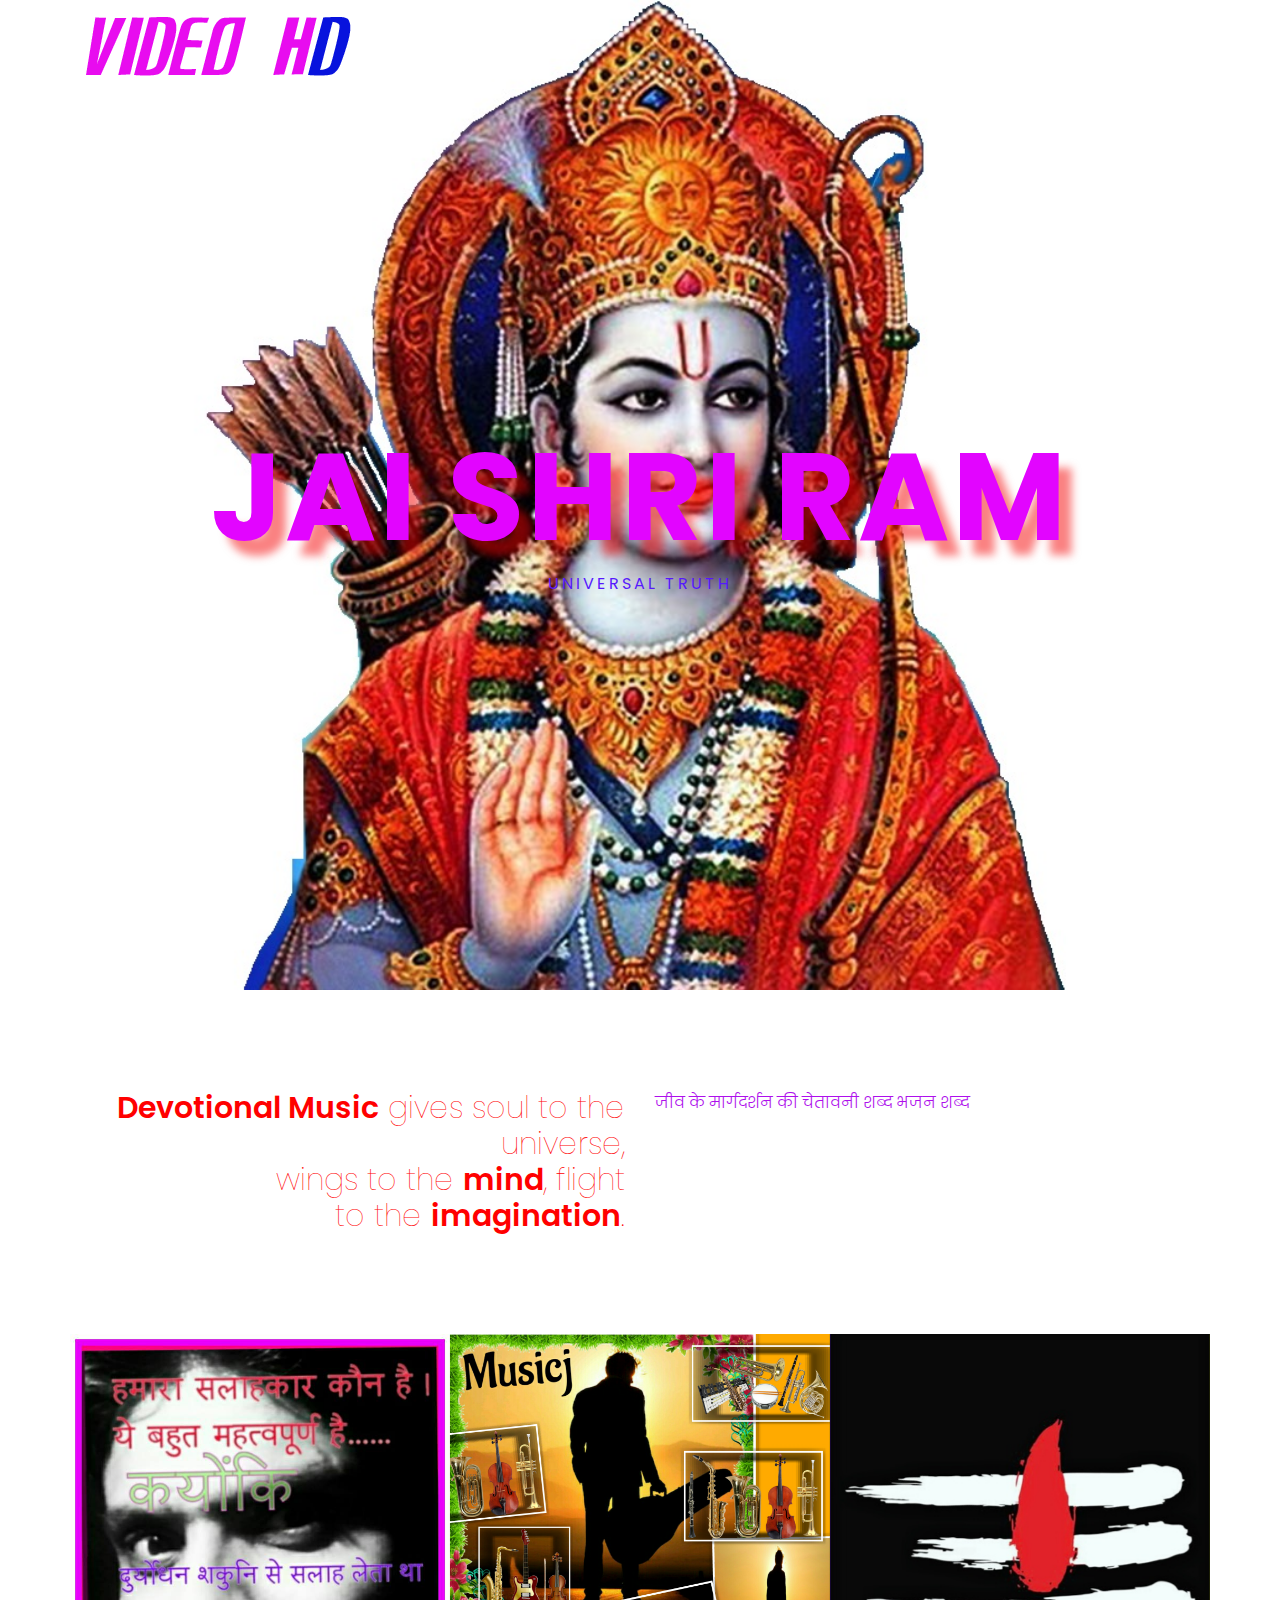
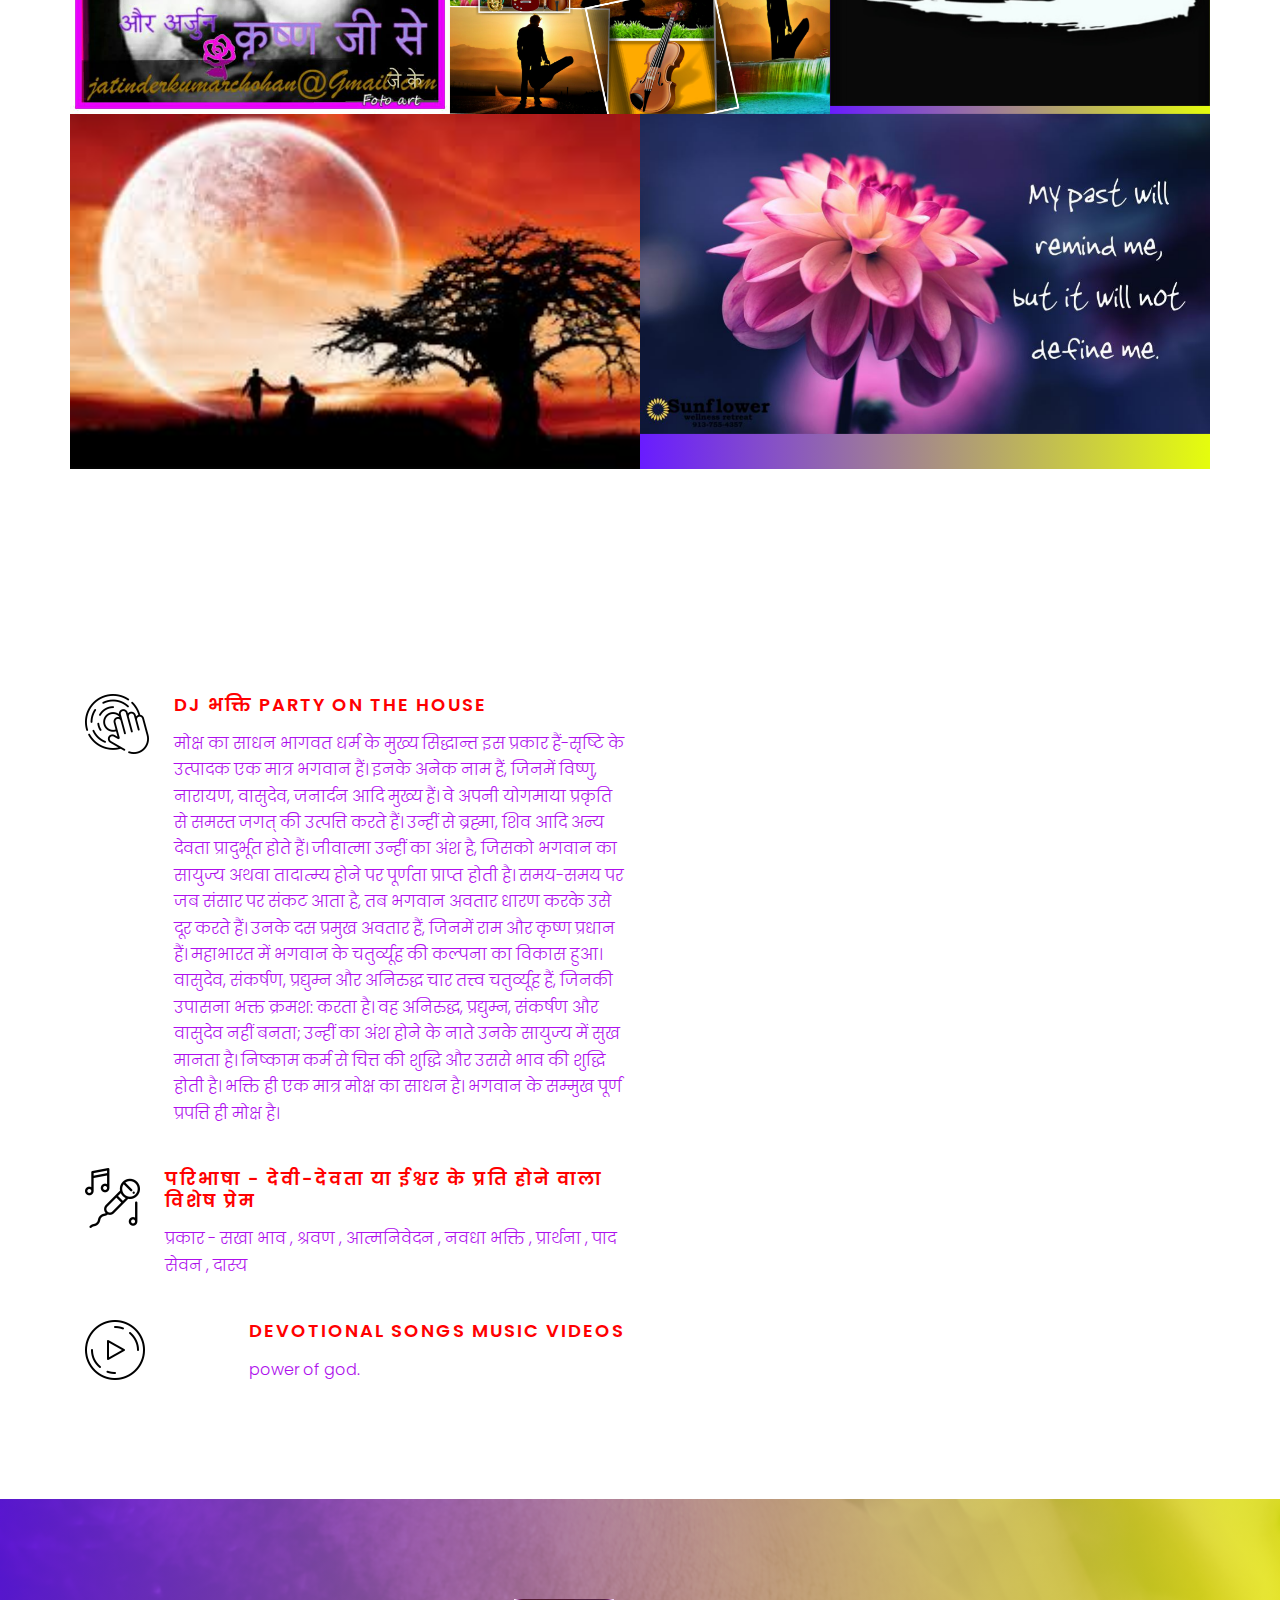
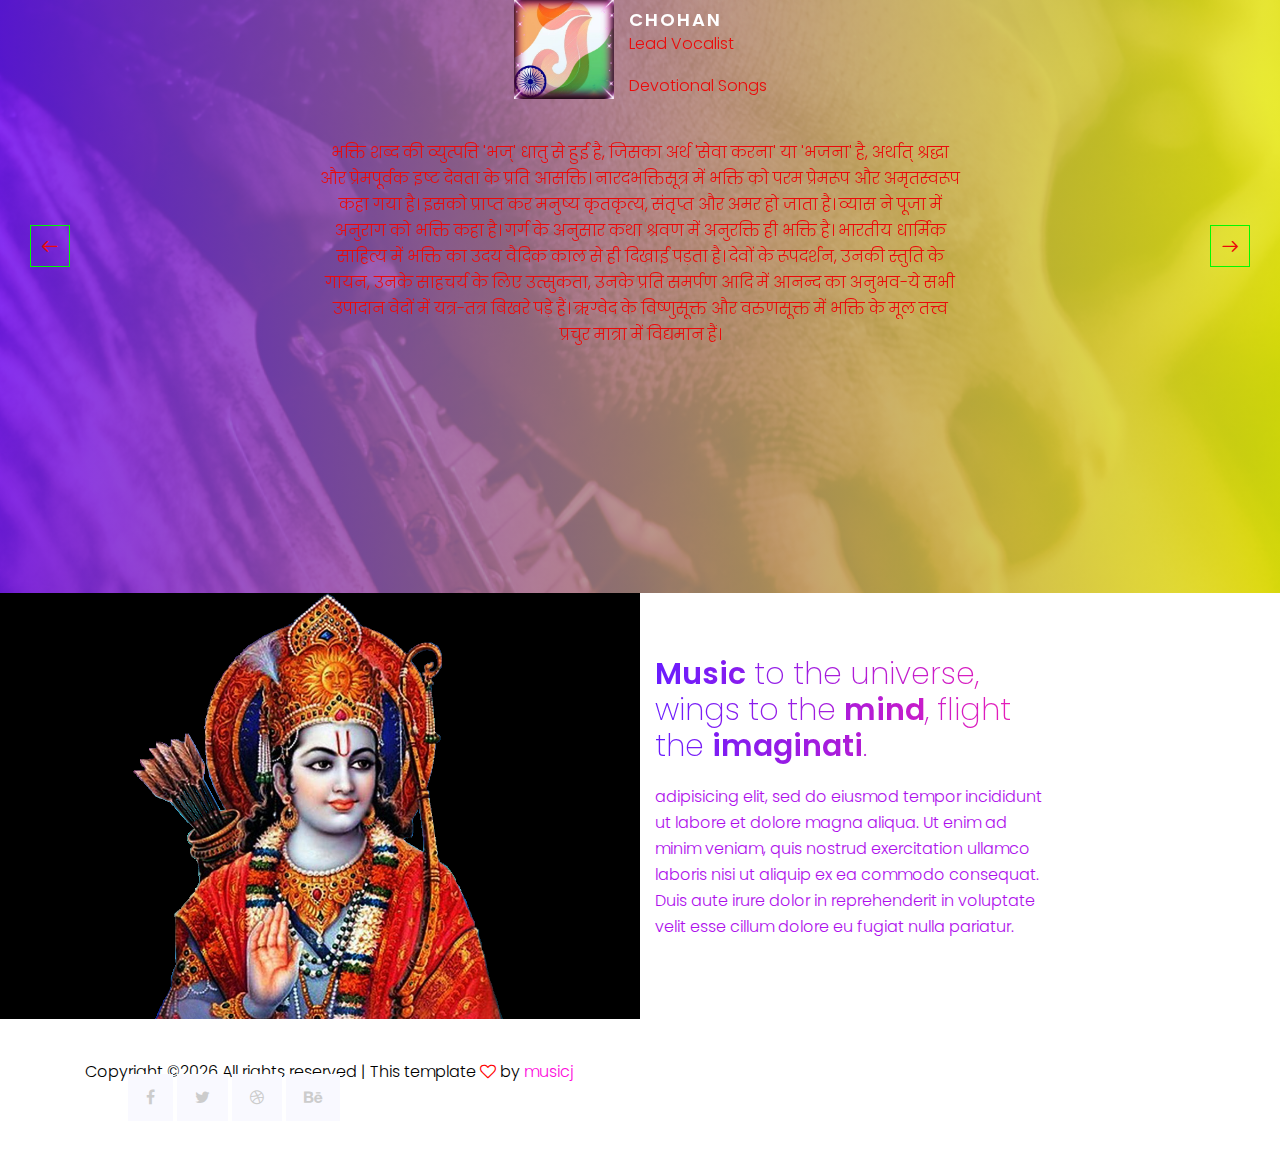
==== commit 4bebd5e0: "भजन शब्द" ====
--- a/docs/index2.html
+++ b/docs/index2.html
@@ -76,14 +76,17 @@
                 <div class="row">
                     <div class="col-lg-6 col-sm-12 quote-left">
                         <h2 class="text-right">
-                            <span>Music</span> gives soul to the universe,<br>
+                            <span>Devotional Music</span> gives soul to the universe,<br>
                             wings to the <span>mind</span>, flight<br>
                             to the <span>imagination</span>.
                         </h2>
                     </div>
                     <div class="col-lg-6 col-sm-12 quote-right">
                         <p class="text-left">
-                         quis nostrud exercitation ullamco laboris nisi ut aliquip ex ea commodo consequat. Duis aute irure dolor in reprehenderit in voluptate velit esse cillum dolore eu fugiat nulla pariatur.
+                         
+
+जीव के मार्गदर्शन की चेतावनी शब्द  भजन शब्द 
+
                         </p>
                     </div>
                 </div>
@@ -119,7 +122,7 @@
                     <div class="col-lg-6 col-sm-12 no-padding single-img">
                           <img src="img/f4.jpg" class="image img-fluid">
                           <div class="middle2">
-                              <a href="https://youtu.be/-AjieWJGRgI" class="play-btn">
+                              <a href="https://youtu.be/n19Eb6yC7gE" class="play-b">
                                   <img class="vdo-icon" src="img/video-btn.png" alt="">
                               </a>
                             <h2 class="text-uppercase text-white"> preference</h2>
@@ -129,7 +132,7 @@
                     <div class="col-lg-6 col-sm-12 no-padding single-img">
                           <img src="img/f5.jpg" class="image img-fluid">
                           <div class="middle2">
-                              <a href="#" class="play-btn">
+                              <a href="https://youtu.be/ojjfQa13268" class="play-b">
                                   <img class="vdo-icon" src="img/video-btn.png" alt="">
                               </a>
                             <h2 class="text-uppercase text-white">preference</h2>
@@ -152,9 +155,11 @@
                                 <img src="img/s1.png" alt="">
                             </div>
                             <div class="desc">
-                                <h4 class="text-uppercase">DJ Party on the house</h4>
+                                <h4 class="text-uppercase">DJ  भक्ति Party on the house</h4>
                                 <p>
-                                    rapid advancement of technology and the power of globalization.
+                                    
+मोक्ष का साधन
+भागवत धर्म के मुख्य सिद्धान्त इस प्रकार हैं-सृष्टि के उत्पादक एक मात्र भगवान हैं। इनके अनेक नाम हैं, जिनमें विष्णु, नारायण, वासुदेव, जनार्दन आदि मुख्य हैं। वे अपनी योगमाया प्रकृति से समस्त जगत् की उत्पत्ति करते हैं। उन्हीं से ब्रह्मा, शिव आदि अन्य देवता प्रादुर्भूत होते हैं। जीवात्मा उन्हीं का अंश है, जिसको भगवान का सायुज्य अथवा तादात्म्य होने पर पूर्णता प्राप्त होती है। समय-समय पर जब संसार पर संकट आता है, तब भगवान अवतार धारण करके उसे दूर करते हैं। उनके दस प्रमुख अवतार हैं, जिनमें राम और कृष्ण प्रधान हैं। महाभारत में भगवान के चतुर्व्यूह की कल्पना का विकास हुआ। वासुदेव, संकर्षण, प्रद्युम्न और अनिरुद्ध चार तत्त्व चतुर्व्यूह हैं, जिनकी उपासना भक्त क्रमश: करता है। वह अनिरुद्ध, प्रद्युम्न, संकर्षण और वासुदेव नहीं बनता; उन्हीं का अंश होने के नाते उनके सायुज्य में सुख मानता है। निष्काम कर्म से चित्त की शुद्धि और उससे भाव की शुद्धि होती है। भक्ति ही एक मात्र मोक्ष का साधन है। भगवान के सम्मुख पूर्ण प्रपत्ति ही मोक्ष है।
                                 </p>
                             </div>
                         </div>
@@ -163,9 +168,9 @@
                                 <img src="img/s2.png" alt="">
                             </div>
                             <div class="desc">
-                                <h4 class="text-uppercase">Concert at its best</h4>
+                                <h4 class="text-uppercase">परिभाषा - देवी-देवता या ईश्वर के प्रति होने वाला विशेष प्रेम</h4>
                                 <p>
-                                    to rapid advancement of technology and the power of globalization.
+                                    प्रकार - सखा भाव , श्रवण , आत्मनिवेदन , नवधा भक्ति , प्रार्थना , पाद सेवन , दास्य
                                 </p>
                             </div>
                         </div>
@@ -174,9 +179,9 @@
                                 <img src="img/s3.png" alt="">
                             </div>
                             <div class="desc">
-                                <h4 class="text-uppercase"> Music Videos</h4>
+                                <h4 class="text-uppercase"> Devotional Songs Music Videos</h4>
                                 <p>
-                                      power of globalization.
+                                    power of god.
                                 </p>
                             </div>
                         </div>
@@ -185,7 +190,7 @@
             </div>
         </section>
         <!-- End service Area -->
-
+      
         <!-- Start member Area -->
         <section class="member-area relative pt-100 pb-100">
             <div class="overlay overlay-bg"></div>
@@ -198,11 +203,11 @@
                                     <div class="details">
                                         <h4 class="text-white text-uppercase"> Chohan</h4>
                                         <p>Lead Vocalist</p>
-                                        <p>Date of Birth: 31st Dec, 1989</p>
+                                        <p>Devotional Songs</p>
                                     </div>
                                 </div>
                                 <p class="summery">
-                                      globalization. Lorem ipsum dolor sit amet, consectetur adipisicing elit, sed do eiusmod tempor incididunt ut labore et dolore magna aliqua. Ut enim ad minim veniam, quis nostrud exercitation ullamco laboris nisi ut aliquip ex ea commodo consequat. Duis aute irure dolor in reprehenderit in voluptate velit esse cillum dolore eu fugiat nulla pariatur.
+                                    भक्ति शब्द की व्युत्पत्ति 'भज्' धातु से हुई है, जिसका अर्थ 'सेवा करना' या 'भजना' है, अर्थात् श्रद्धा और प्रेमपूर्वक इष्ट देवता के प्रति आसक्ति। नारदभक्तिसूत्र में भक्ति को परम प्रेमरूप और अमृतस्वरूप कहा गया है। इसको प्राप्त कर मनुष्य कृतकृत्य, संतृप्त और अमर हो जाता है। व्यास ने पूजा में अनुराग को भक्ति कहा है। गर्ग के अनुसार कथा श्रवण में अनुरक्ति ही भक्ति है। भारतीय धार्मिक साहित्य में भक्ति का उदय वैदिक काल से ही दिखाई पड़ता है। देवों के रूपदर्शन, उनकी स्तुति के गायन, उनके साहचर्य के लिए उत्सुकता, उनके प्रति समर्पण आदि में आनन्द का अनुभव-ये सभी उपादान वेदों में यत्र-तत्र बिखरे पड़े हैं। ऋग्वेद के विष्णुसूक्त और वरुणसूक्त में भक्ति के मूल तत्त्व प्रचुर मात्रा में विद्यमान हैं।
                                 </p>
                         </div>
                         <div class="single-member item">
@@ -211,11 +216,12 @@
                                     <div class="details">
                                         <h4 class="text-white text-uppercase">jk</h4>
                                         <p>Lead Vocalist</p>
-                                        <p>Date of Birth: 31st Dec, 1989</p>
+                                        <p>.2भक्ति की व्यापकता</p>
                                     </div>
                                 </div>
                                 <p class="summery">
-                                     common due to rapid advancement of technology and the power of globalization. Lorem ipsum dolor sit amet, consectetur adipisicing elit, sed do eiusmod tempor incididunt ut labore et dolore magna aliqua. Ut enim ad minim veniam, quis nostrud exercitation ullamco laboris nisi ut aliquip ex ea commodo consequat. Duis aute irure dolor in reprehenderit in voluptate velit esse cillum dolore eu fugiat nulla pariatur.
+                                    
+                                    वैष्णव भक्ति की गंगोत्तरी विष्णुसूक्त ही है। ब्राह्मण साहित्य में कर्मकाण्ड के प्रसार के कारण भक्ति का स्वर कुछ मन्द पड़ जाता है, किन्तु उपनिषदों में उपासना की प्रधानता से निर्गुण भक्ति और कहीं-कहीं प्रतीकोपासना पुन: जागृत हो उठती है। छान्दोग्य उपनिषद, श्वेताश्वतरोपनिषद, मुण्डकोपनिषद आदि में विष्णु, शिव, रुद्र, अच्युत, नारायण, सूर्य आदि की भक्ति और उपासना के पर्याप्त संकेत पाये जाते हैं। वैदिक भक्ति की पयस्विनी महाभारत काल तक आते-आते विस्तृत होने लगी। वैष्णव भक्ति की भागवतधारा का विकास इसी काल में हुआ। यादवों की सात्वत शाखा में प्रवृत्तिप्रधान भागवत धर्म का उत्कर्ष हुआ। सात्वतों ने ही मथुरा-वृन्दावन से लेकर मध्य भारत, राजस्थान, गुजरात, महाराष्ट्र, कर्नाटक होते हुए तमिल प्रदेश तक प्रवृत्तिमूलक, रागात्मक भागवत धर्म का प्रचार किया। अभी तक वैष्णव अथवा शैव भक्ति के उपासक देवगण अथवा परमेश्वर ही थे। महाभारत काल में वैष्णव भागवत धर्म को एक ऐतिहासिक उपास्य का आधार कृष्ण वासुदेव के व्यक्तित्व में मिला। कृष्ण विष्णु के अवतार माने गये और धीरे-धीरे ब्रह्मा से उनका तादात्म्य हो गया। इस प्रकार नर देहधारी विष्णु की भक्ति जनसाधारण के लिए सुलभ हो गई।
                                 </p>
                         </div>
 
--- a/docs/css/main.css
+++ b/docs/css/main.css
@@ -9,7 +9,7 @@
 ::-moz-selection {
   /* Code for Firefox */
   background-color: #691cff;
-  color: rgb(248, 134, 134);
+  color: rgb(248, 9, 9);
 }
 
 ::selection {
@@ -45,7 +45,7 @@
 
 ::-ms-input-placeholder {
   /* Microsoft Edge */
-  color: #0e25fa;
+  color: #f6fa0e;
   font-weight: 300;
 }
 
@@ -113,13 +113,13 @@
 }
 
 .gray-bg {
-  background: #fa8050;
+  background: #0598ee;
 }
 
 h1, h2, h3,
 h4, h5, h6 {
   font-family: "Poppins", sans-serif;
-  color: #e95353;
+  color: #ff0000;
   line-height: 1.2em !important;
   margin-bottom: 0;
   margin-top: 0;
@@ -774,7 +774,7 @@
 }
 
 b, i, sup, sub, u, del {
-  color: #f0632c;
+  color: #6e17fa;
 }
 
 h1 {
@@ -886,14 +886,14 @@
 }
 
 .genric-btn.default {
-  color: #ca7474;
+  color: #64e90c;
   background: #f9f9ff;
   border: 1px solid transparent;
 }
 
 .genric-btn.default:hover {
   border: 1px solid #f9f9ff;
-  background: rgb(240, 140, 140);
+  background: rgb(160, 240, 140);
 }
 
 .genric-btn.default-border {
@@ -1005,12 +1005,12 @@
 
 .genric-btn.danger {
   color: #fff;
-  background: #f44a40;
+  background: #d400ff;
   border: 1px solid transparent;
 }
 
 .genric-btn.danger:hover {
-  color: #f44a40;
+  color: #fa02c4;
   border: 1px solid #f44a40;
   background: #fff;
 }
@@ -1136,11 +1136,11 @@
 }
 
 .progress-table .table-row .percentage .progress .progress-bar.color-2 {
-  background-color: #e66686;
+  background-color: #71e666;
 }
 
 .progress-table .table-row .percentage .progress .progress-bar.color-3 {
-  background-color: #f09359;
+  background-color: #16f302;
 }
 
 .progress-table .table-row .percentage .progress .progress-bar.color-4 {
@@ -1160,7 +1160,7 @@
 }
 
 .progress-table .table-row .percentage .progress .progress-bar.color-8 {
-  background-color: #e66686;
+  background-color: #66e66c;
 }
 
 .single-gallery-image {
@@ -1188,7 +1188,7 @@
   width: 14px;
   height: 14px;
   border: 3px solid #fcd2ff;
-  background: rgb(245, 128, 128);
+  background: rgb(0, 255, 13);
   top: 4px;
   left: 0;
   border-radius: 50%;
@@ -1313,7 +1313,7 @@
 
 .single-input-accent:focus {
   outline: none;
-  border: 1px solid #eb6b55;
+  border: 1px solid #ff0000;
 }
 
 .single-input-secondary {
@@ -1328,7 +1328,7 @@
 
 .single-input-secondary:focus {
   outline: none;
-  border: 1px solid #f09359;
+  border: 1px solid #00ffd5;
 }
 
 .default-switch {
@@ -1515,7 +1515,7 @@
 }
 
 .confirm-switch input:checked + label:before {
-  background: #e7802c;
+  background: #00ffc8;
 }
 
 .primary-checkbox {
@@ -1911,10 +1911,10 @@
     background: #fff;
   }
   nav a {
-    color: #ff7866 !important;
+    color: #f700ff !important;
   }
   nav a:hover {
-    color: #ff8668;
+    color: #07ff1c;
   }
 }
 
@@ -1923,7 +1923,7 @@
 }
 
 nav a {
-  color: rgb(46, 33, 240);
+  color: rgb(81, 240, 33);
   font-size: 12px;
   font-weight: 500;
   text-transform: uppercase;
@@ -1966,7 +1966,7 @@
 
 .p1-gradient-bg, .primary-btn:after, .is-sticky .default-header, .single-img, .member-area .overlay-bg, .contact-area .primary-btn, .footer-social a:hover {
   background-image: -moz-linear-gradient(0deg, #f86358 0%, #f51cb0 100%);
-  background-image: -webkit-linear-gradient(0deg, #691cff 0%, #f085ce 100%);
+  background-image: -webkit-linear-gradient(0deg, #691cff 0%, #e5fd0d 100%);
   background-image: -ms-linear-gradient(0deg, #691cff 0%, #f51cb0 100%);
 }
 
@@ -1983,7 +1983,7 @@
   padding: 0 30px;
   border-radius: 20px;
   background: transparent;
-  border: 1px solid rgb(236, 111, 111);
+  border: 1px solid rgb(111, 236, 153);
   color: #222222;
   display: inline-block;
   font-weight: 500;
@@ -2038,12 +2038,12 @@
 }
 
 .banner-content h1 {
-  color: rgb(240, 124, 124);
+  color: rgb(226, 5, 255);
   font-size: 124px;
   letter-spacing: 3px;
   font-weight: 700;
   line-height: 1.15em;
-  text-shadow: 13px 15px 8px rgba(63, 107, 169, 0.5);
+  text-shadow: 13px 15px 8px rgba(245, 5, 5, 0.5);
 }
 
 @media (max-width: 991px) {
@@ -2247,7 +2247,7 @@
 .member-area .next-trigger, .member-area .prev-trigger {
   width: 40px;
   background: transparent;
-  border: 1px solid rgb(226, 159, 159);
+  border: 1px solid rgb(0, 250, 0);
   text-align: center;
   -webkit-transition: all 0.3s ease 0s;
   -moz-transition: all 0.3s ease 0s;
@@ -2398,7 +2398,7 @@
 }
 
 .contact-area {
-  background-color: #0000ec;
+  background-color: #08e71b;
 }
 
 .contact-area .primary-btn {
@@ -2459,7 +2459,7 @@
 }
 
 .common-textarea {
-  border: 1px solid #081dff;
+  border: 1px solid #c8f306;
   width: 100%;
   display: block;
   background: transparent;
@@ -2485,11 +2485,11 @@
 }
 
 .copy-right-text i {
-  color: #691cff;
+  color: #ff0202;
 }
 
 .copy-right-text a {
-  color: #691cff;
+  color: #fd07dc;
 }
 
 .copy-right-text a:hover {
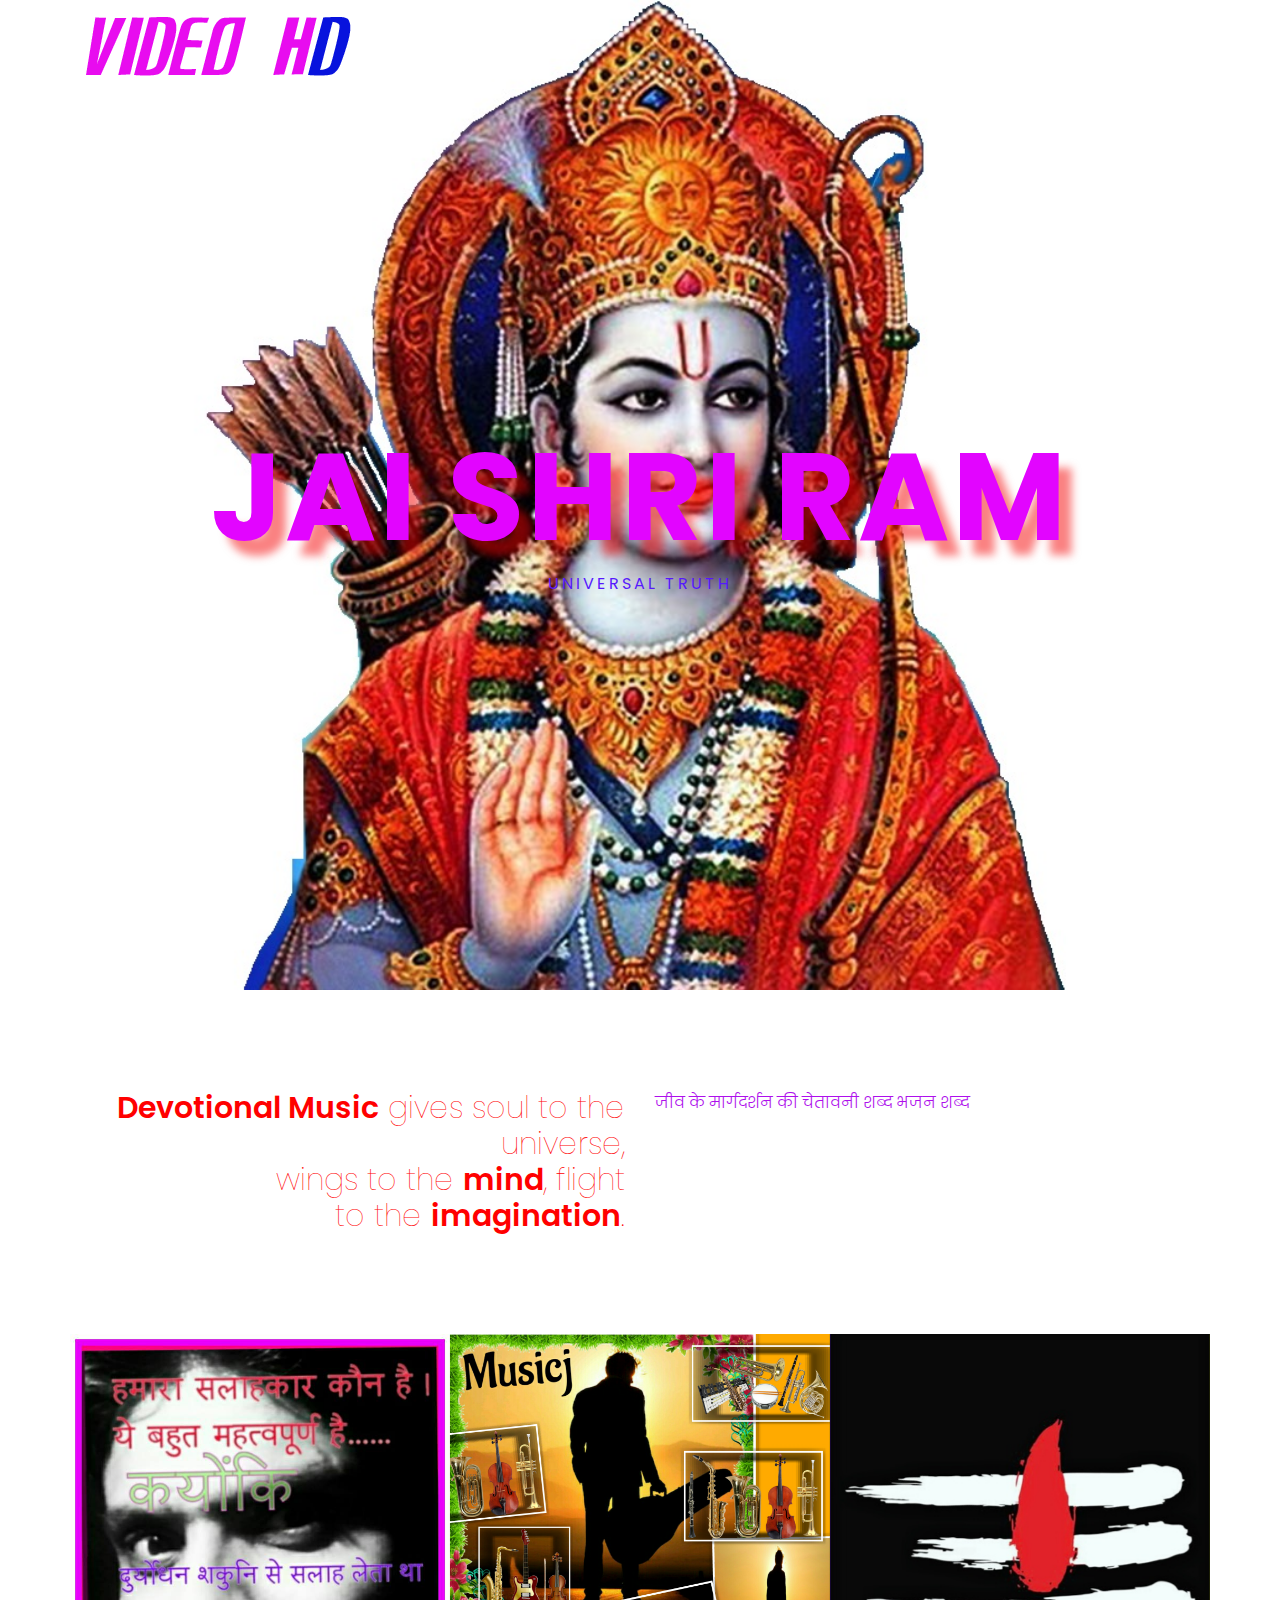
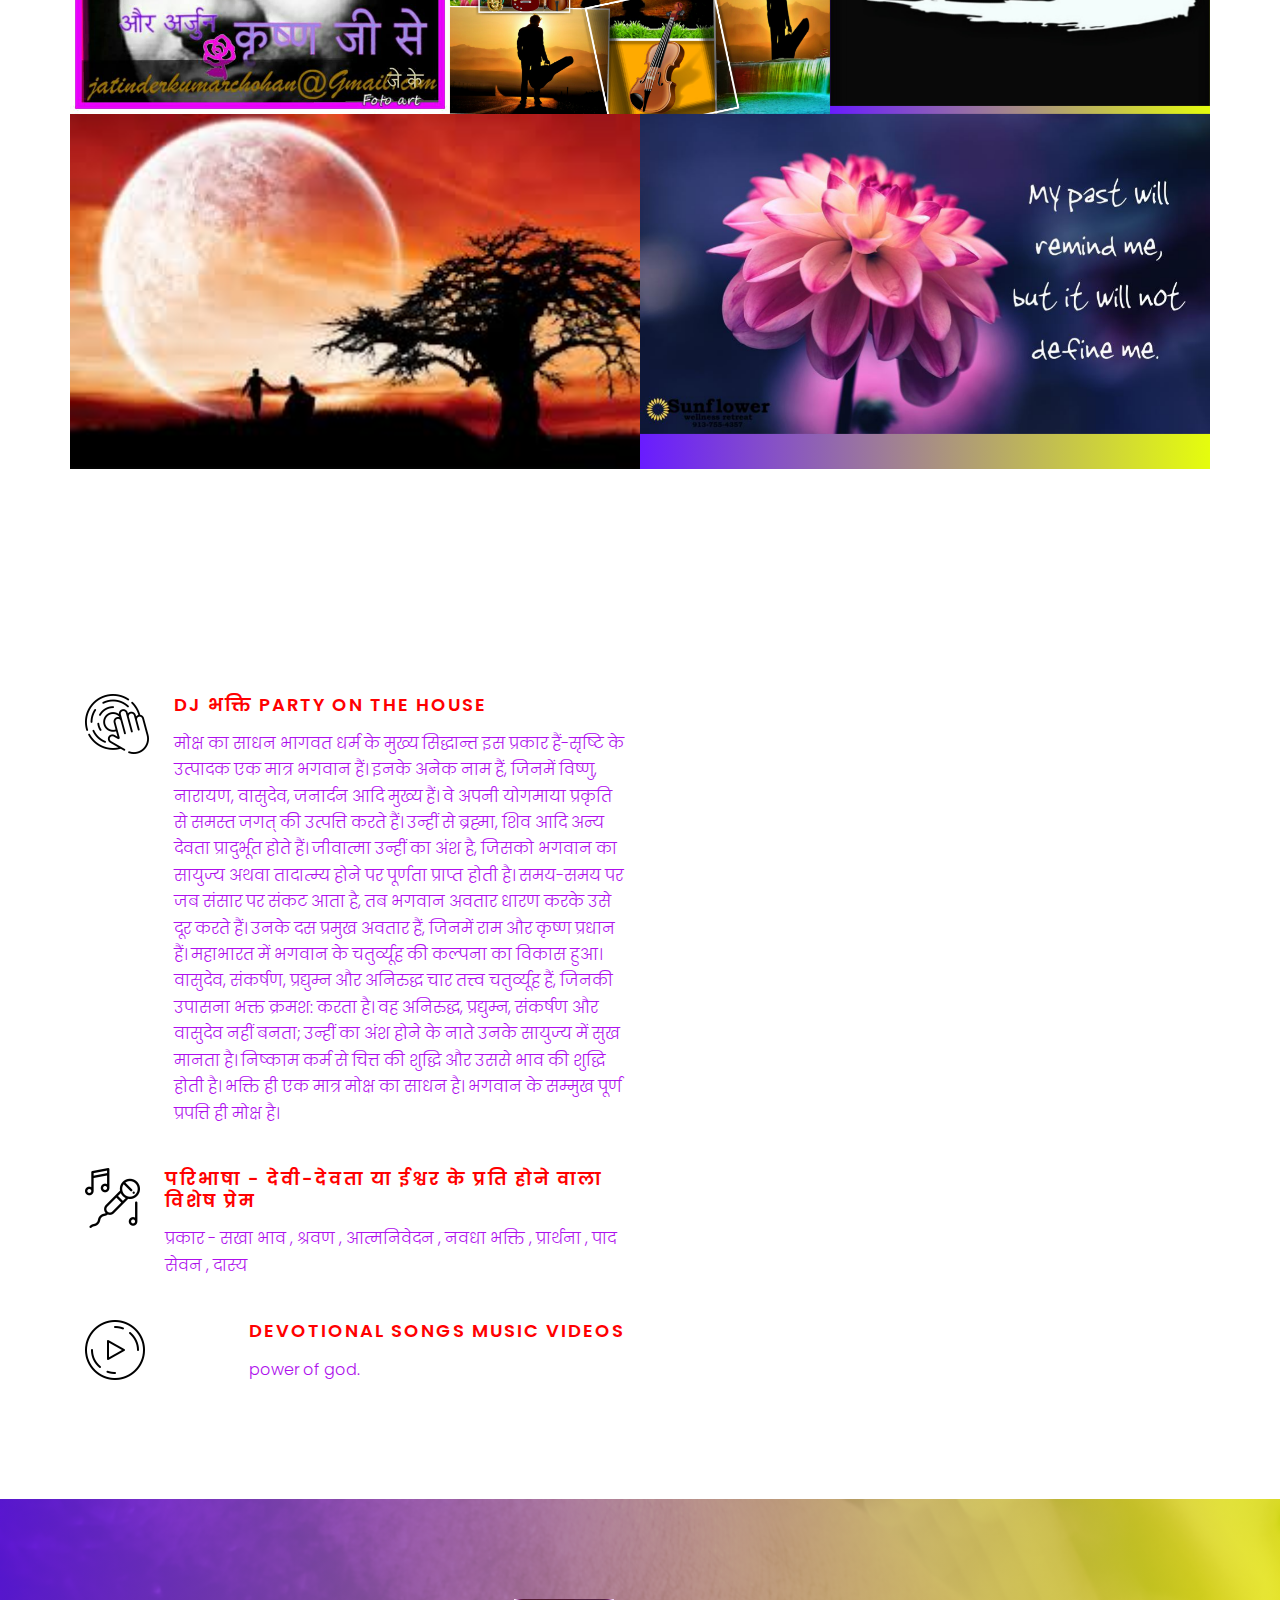
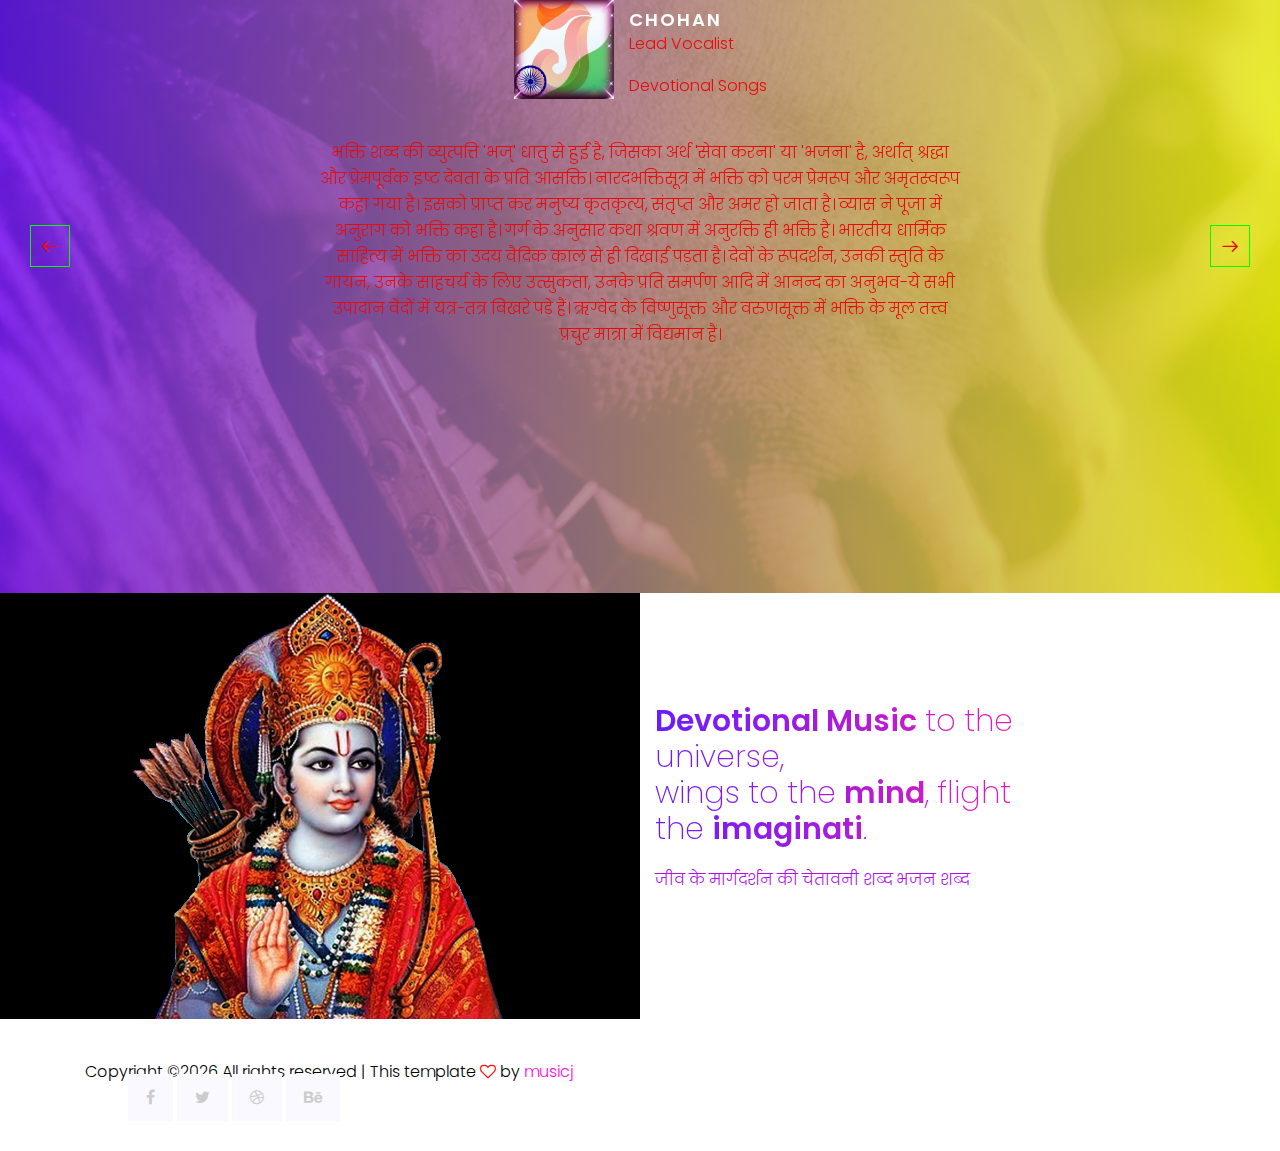
==== commit 1b204381: "Devotional Songs" ====
--- a/docs/index2.html
+++ b/docs/index2.html
@@ -242,12 +242,12 @@
                     </div>
                     <div class="about-details col-lg-4 col-md-12">
                         <h2>
-                            <span>Music</span>  to the universe, <br>
+                            <span>Devotional Music</span>  to the universe, <br>
                             wings to the <span>mind</span>, flight <br>
                              the <span>imaginati</span>.
                         </h2>
                         <p>
-                     adipisicing elit, sed do eiusmod tempor incididunt ut labore  et dolore magna aliqua. Ut enim ad minim veniam, quis nostrud exercitation ullamco laboris nisi ut aliquip ex ea commodo consequat. Duis aute irure dolor in reprehenderit in voluptate velit esse cillum dolore eu fugiat nulla pariatur.
+                            जीव के मार्गदर्शन की चेतावनी शब्द  भजन शब्द 
                         </p>
                     </div>
                 </div>
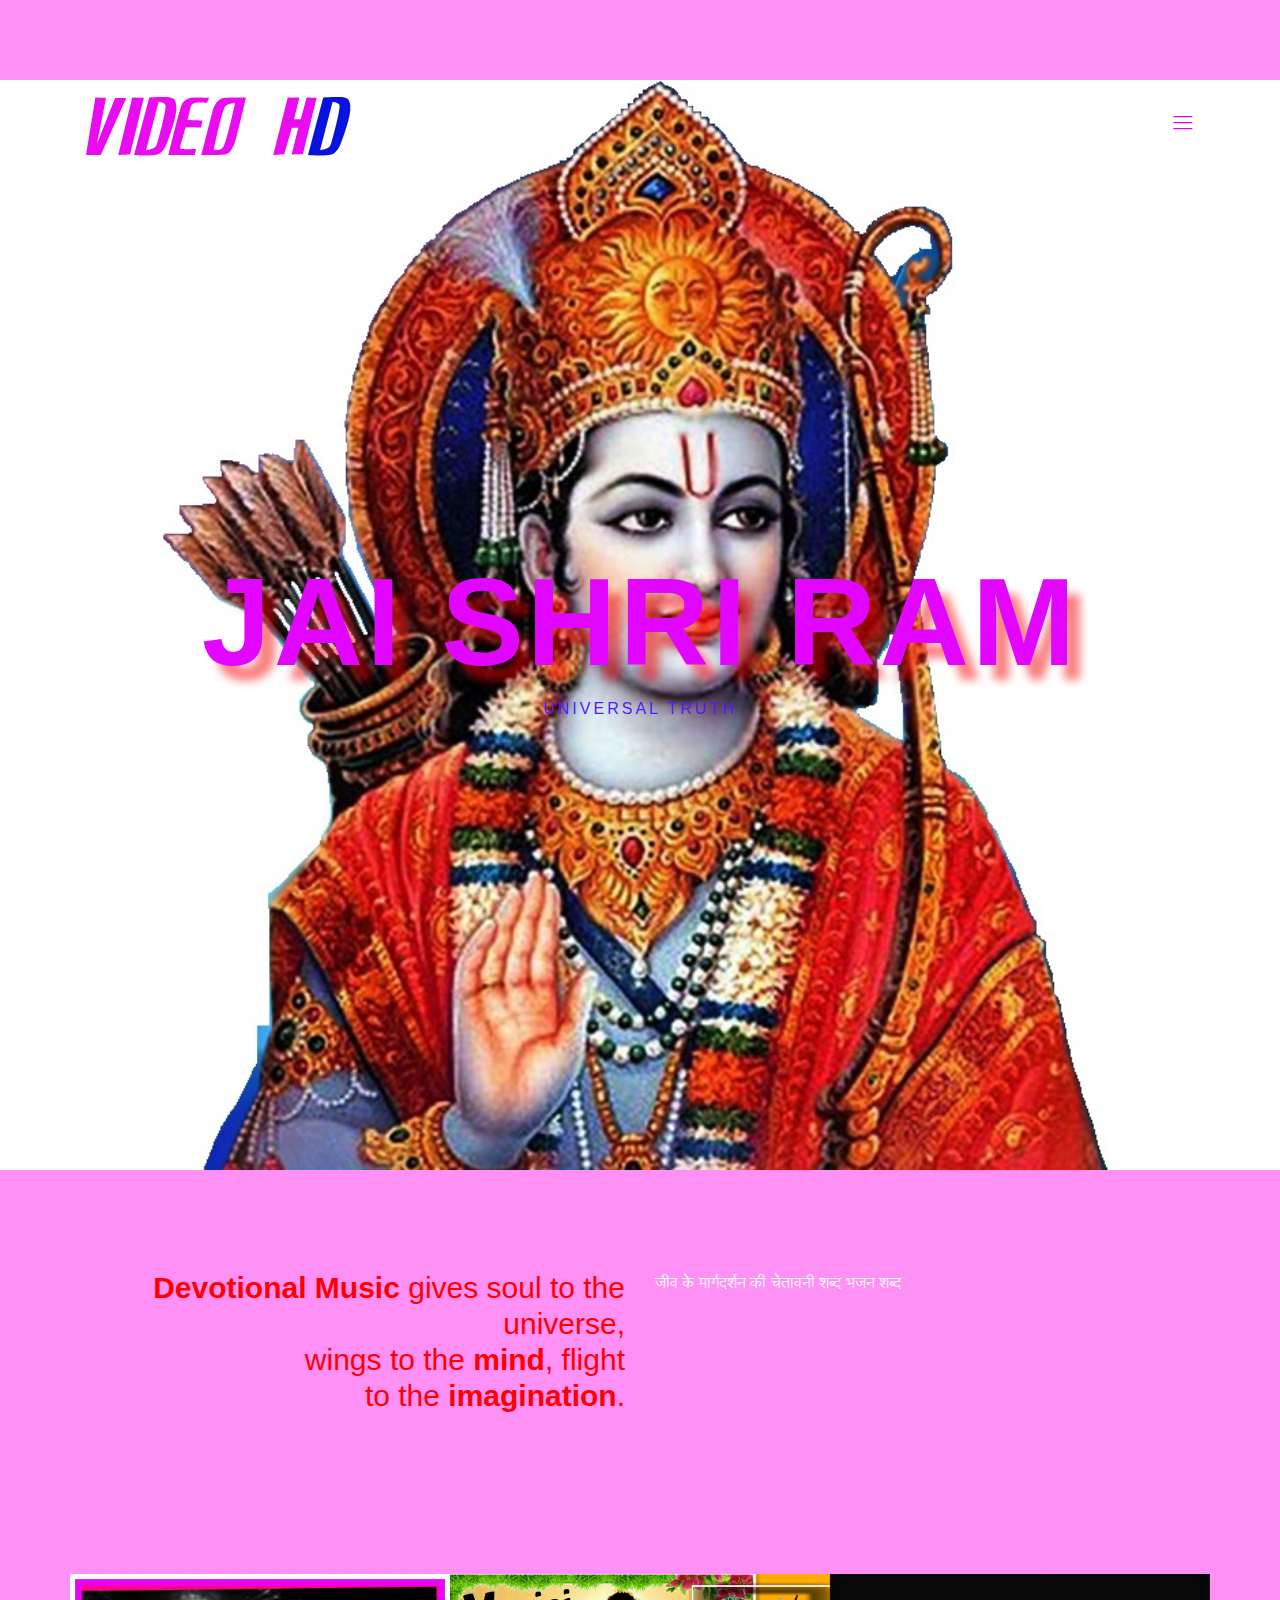
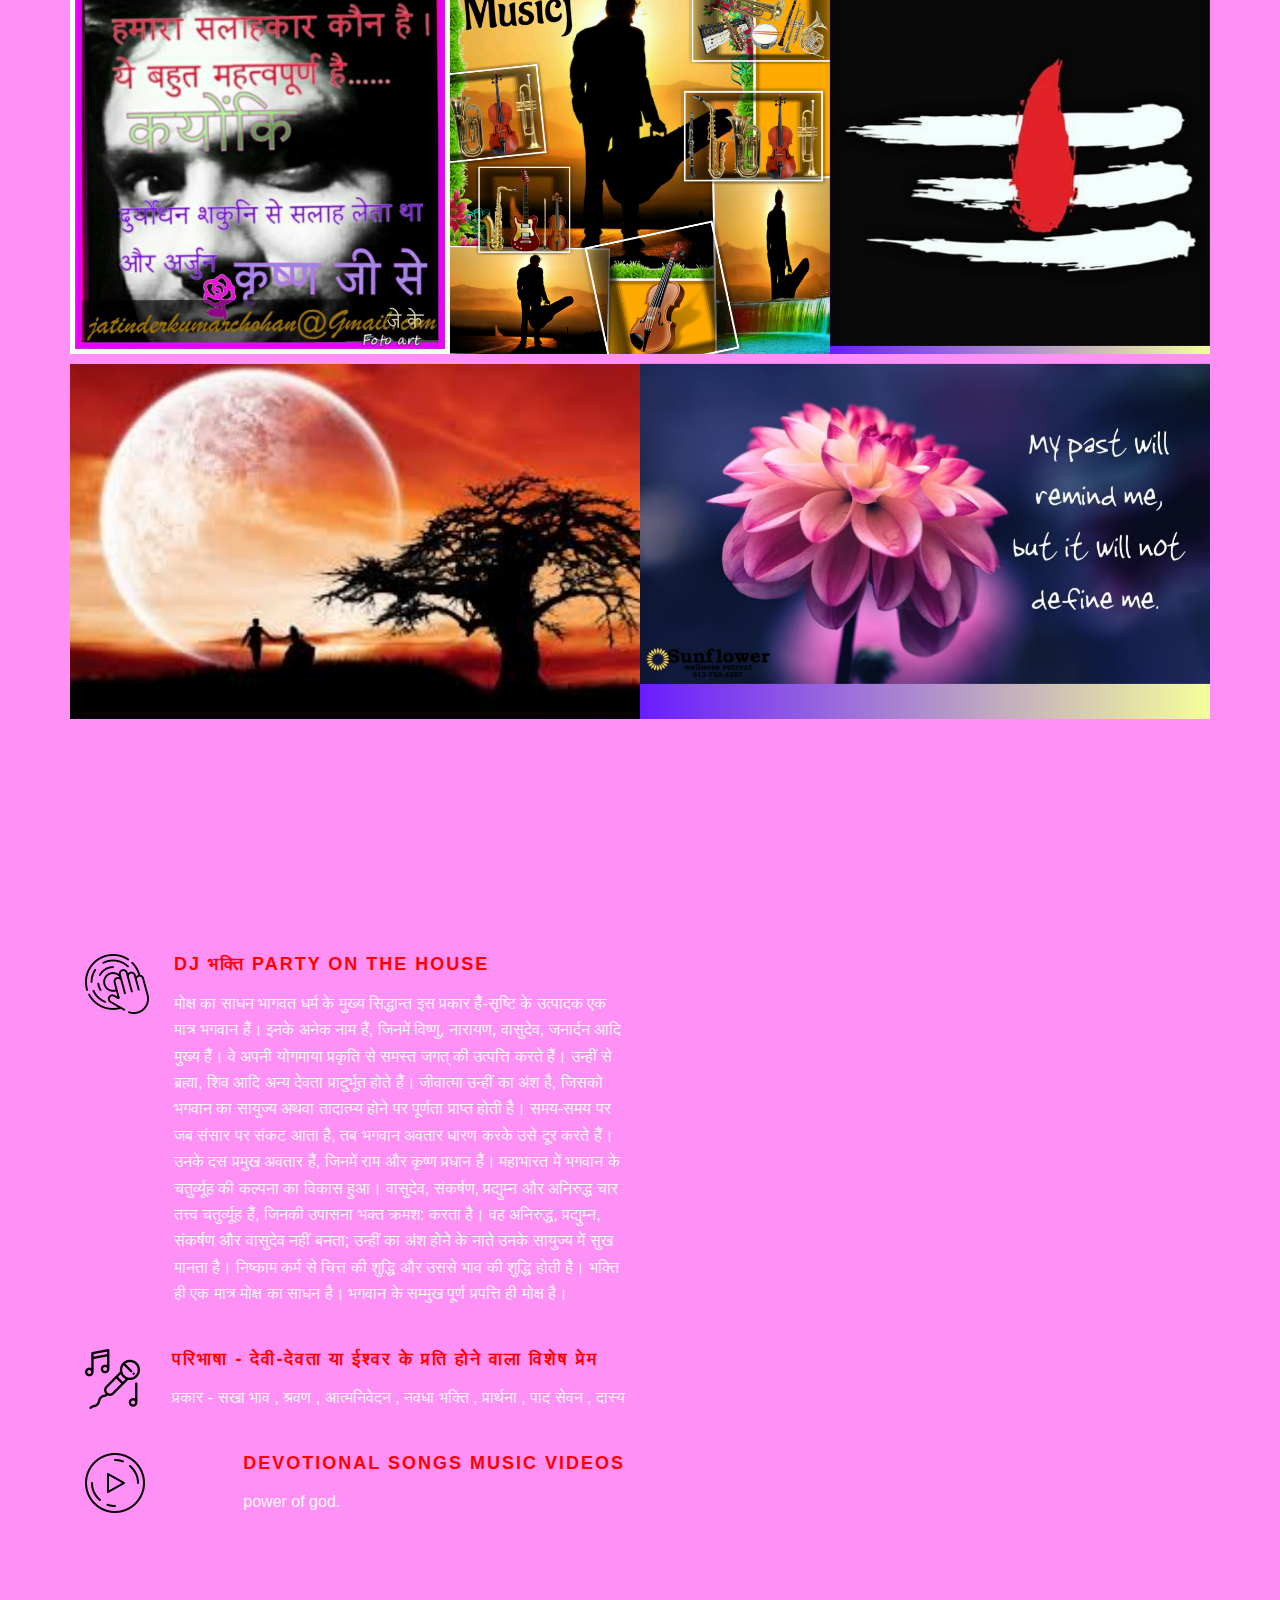
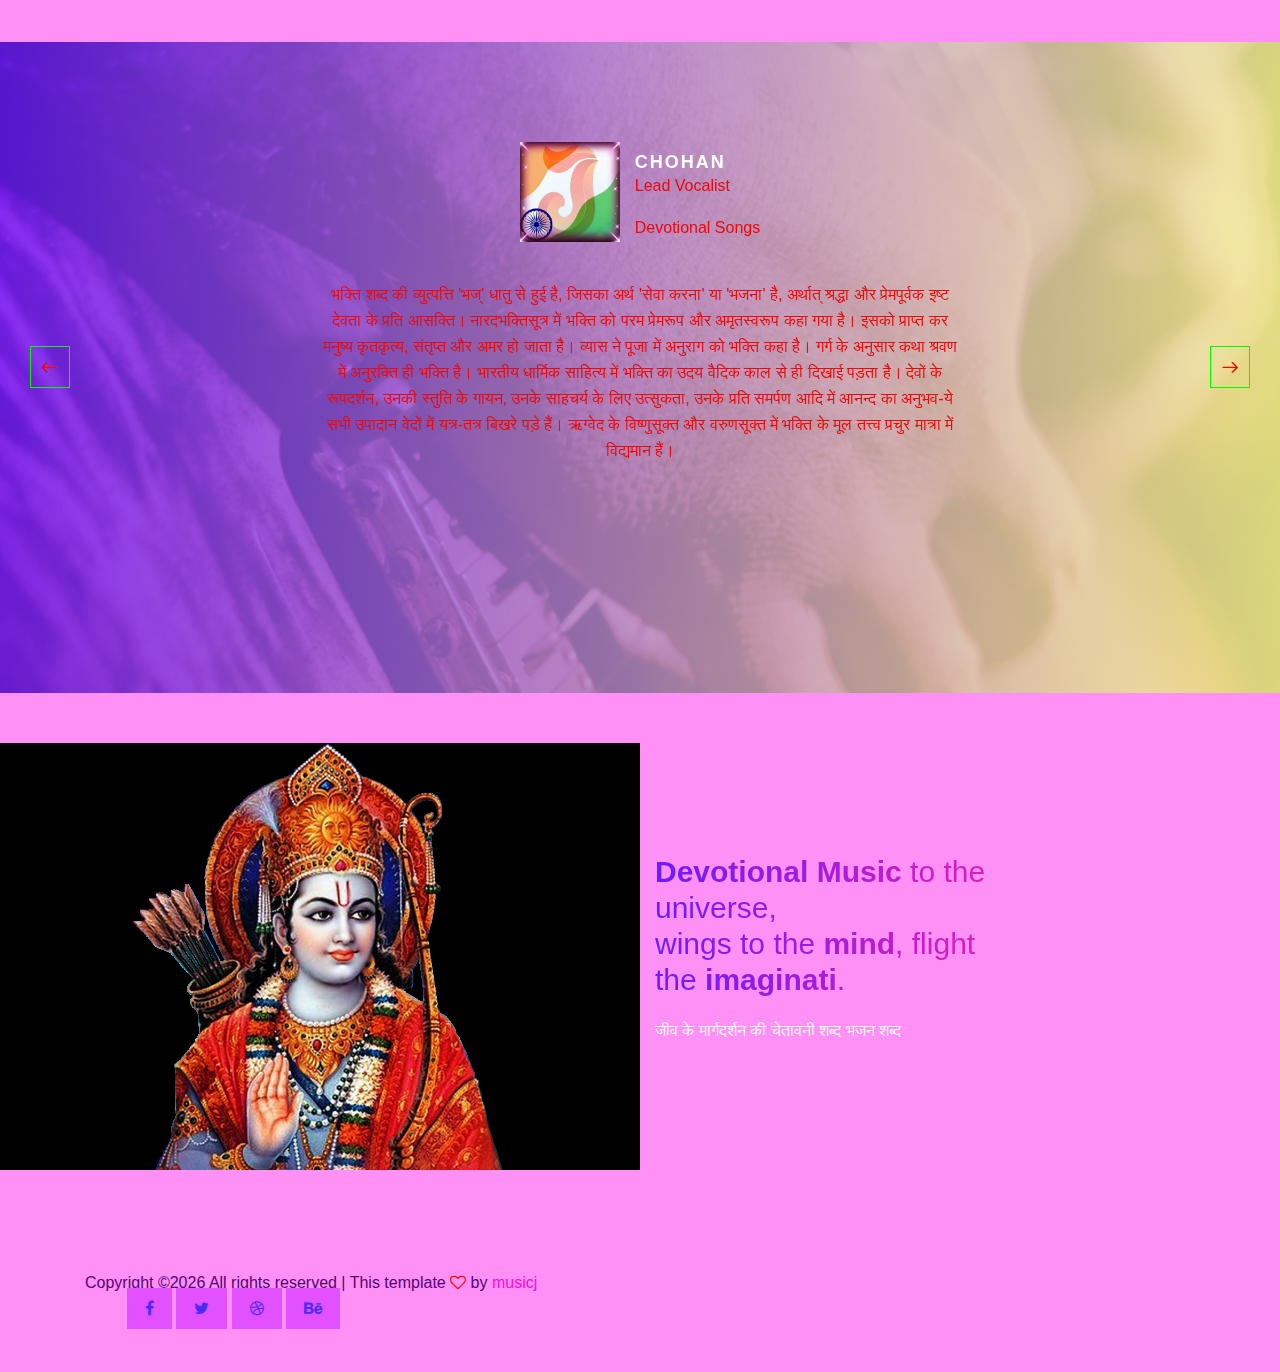
==== commit 779a6171: "musicj" ====
--- a/docs/index2.html
+++ b/docs/index2.html
@@ -27,6 +27,8 @@
         <link rel="stylesheet" href="css/bootstrap.css">
      
     <body>   <link rel="stylesheet" href="css/main.css">
+    
+    
     </head>
         <!-- Start Banner Area -->
         <section class="banner-area relative" id="home">
@@ -40,6 +42,7 @@
                         <div class="logo">
                             <a href="#home"><img src="img/jk logo.png" alt=""></a>
                         </div>
+                        
                         <div class="main-menubar d-flex align-items-center">
                             <nav class="hide">
                                 <a href="#home">Home</a>
--- a/docs/css/main.css
+++ b/docs/css/main.css
@@ -712,7 +712,7 @@
 }
 
 .light {
-  color: #fff;
+  color: rgb(255, 35, 35);
 }
 
 .dark {
@@ -764,7 +764,7 @@
 }
 
 .sample-text-area {
-  background: #fff;
+  background: rgb(255, 4, 4);
   padding: 100px 0 70px 0;
 }
 
@@ -810,12 +810,12 @@
 }
 
 .button-area {
-  background: #fff;
+  background: rgb(226, 10, 255);
 }
 
 .button-area .border-top-generic {
   padding: 70px 15px;
-  border-top: 1px dotted #eee;
+  border-top: 1px dotted rgb(255, 7, 7);
 }
 
 .button-group-area .genric-btn {
@@ -1107,7 +1107,7 @@
 
 .progress-table .table-row {
   padding: 15px 0;
-  border-top: 1px solid #edf3fd;
+  border-top: 1px solid #f6ecf8;
   display: flex;
 }
 
@@ -1207,13 +1207,13 @@
 
 .ordered-list li span {
   font-weight: 300;
-  color: #ffefef;
+  color: #f700ff;
 }
 
 .ordered-list-alpha li {
   margin-left: 30px;
   list-style-type: lower-alpha;
-  color: #fcd2ff;
+  color: #e602f7;
   font-weight: 500;
   line-height: 1.82em !important;
 }
@@ -1226,7 +1226,7 @@
 .ordered-list-roman li {
   margin-left: 30px;
   list-style-type: lower-roman;
-  color: #fcd2ff;
+  color: #ed05fd;
   font-weight: 500;
   line-height: 1.82em !important;
 }
@@ -1242,7 +1242,7 @@
   line-height: 40px;
   border: none;
   outline: none;
-  background: #f9f9ff;
+  background: #dbdbdd;
   padding: 0 20px;
 }
 
@@ -1276,7 +1276,7 @@
   line-height: 40px;
   border: none;
   outline: none;
-  background: #f9f9ff;
+  background: #e7e7fc;
   padding: 0 20px;
   height: 100px;
   resize: none;
@@ -1292,7 +1292,7 @@
   line-height: 40px;
   border: 1px solid transparent;
   outline: none;
-  background: #f9f9ff;
+  background: #f7f7f8;
   padding: 0 20px;
 }
 
@@ -1359,7 +1359,7 @@
   width: 15px;
   height: 15px;
   border-radius: 50%;
-  background: #fcd2ff;
+  background: #ee04ff;
   -webkit-transition: all 0.2s;
   -moz-transition: all 0.2s;
   -o-transition: all 0.2s;
@@ -1522,7 +1522,7 @@
   width: 16px;
   height: 16px;
   border-radius: 3px;
-  background: #f9f9ff;
+  background: #fefeff;
   position: relative;
   cursor: pointer;
 }
@@ -1586,7 +1586,7 @@
   height: 100%;
   border-radius: 3px;
   cursor: pointer;
-  border: 1px solid #f1f1f1;
+  border: 1px solid #ff0202;
 }
 
 .confirm-checkbox input:checked + label {
@@ -1598,7 +1598,7 @@
   width: 16px;
   height: 16px;
   border-radius: 3px;
-  background: #f9f9ff;
+  background: #0b0bff;
   position: relative;
   cursor: pointer;
 }
@@ -1882,7 +1882,7 @@
 }
 
 .menu-bar span {
-  color: #fff;
+  color: rgb(224, 7, 231);
   font-size: 24px;
 }
 
@@ -1966,7 +1966,7 @@
 
 .p1-gradient-bg, .primary-btn:after, .is-sticky .default-header, .single-img, .member-area .overlay-bg, .contact-area .primary-btn, .footer-social a:hover {
   background-image: -moz-linear-gradient(0deg, #f86358 0%, #f51cb0 100%);
-  background-image: -webkit-linear-gradient(0deg, #691cff 0%, #e5fd0d 100%);
+  background-image: -webkit-linear-gradient(0deg, #691cff 0%, #f5ff9a 100%);
   background-image: -ms-linear-gradient(0deg, #691cff 0%, #f51cb0 100%);
 }
 
@@ -2134,7 +2134,7 @@
 }
 
 .middle {
-  color: rgb(214, 200, 200);
+  color: rgb(255, 0, 0);
   text-align: center;
   transition: .5s ease;
   opacity: 0;
@@ -2449,7 +2449,7 @@
 }
 
 .common-input {
-  border: 1px solid #d4d5e0;
+  border: 1px solid #0014ee;
   line-height: 48px;
   width: 100%;
   display: block;
@@ -2481,7 +2481,7 @@
 }
 
 .copy-right-text {
-  color: #000;
+  color: rgb(83, 4, 119);
 }
 
 .copy-right-text i {
@@ -2507,7 +2507,7 @@
 }
 
 .footer-social a {
-  background: #f9f9ff;
+  background: #e251ff;
   padding: 12px 18px;
   -webkit-transition: all 0.3s ease 0s;
   -moz-transition: all 0.3s ease 0s;
@@ -2516,15 +2516,2184 @@
 }
 
 .footer-social i {
-  color: #cccccc;
+  color: #492afd;
   -webkit-transition: all 0.3s ease 0s;
   -moz-transition: all 0.3s ease 0s;
   -o-transition: all 0.3s ease 0s;
   transition: all 0.3s ease 0s;
 }
 
-@media (max-width: 991px) {
+@media (max-width: 995px) {
   .footer-social {
     text-align: left;
   }
 }
+.clearfix:before,
+.clearfix:after {
+  display: table;
+  content: "";
+  line-height: 0;
+}
+.clearfix:after {
+  clear: both;
+}
+.hide-text {
+  font: 0/0 a;
+  color: transparent;
+  text-shadow: none;
+  background-color: transparent;
+  border: 0;
+}
+.input-block-level {
+  display: block;
+  width: 100%;
+  min-height: 30px;
+  -webkit-box-sizing: border-box;
+  -moz-box-sizing: border-box;
+  box-sizing: border-box;
+}
+body {
+  padding-top: 80px;
+  color: #f702ff;
+  background: #ece905;
+  font-family: 'Roboto', sans-serif;
+  font-weight: 300;
+}
+h1,
+h2,
+h3,
+h4,
+h5,
+h6 {
+  font-family: 'Roboto', sans-serif;
+  font-weight: 400;
+}
+a {
+  color: #c109f0;
+  -webkit-transition: 300ms;
+  -moz-transition: 300ms;
+  -o-transition: 300ms;
+  transition: 300ms;
+}
+hr {
+  border-top: 1px solid #e203ff;
+  border-bottom: 1px solid rgb(184, 18, 18);
+}
+.btn {
+  font-weight: 400;
+}
+.btn-transparent {
+  border: 3px solid rgb(247, 2, 255);
+  background: transparent;
+  color: rgb(252, 6, 6);
+}
+.btn-transparent:hover {
+  border-color: rgba(255, 255, 255, 0.5);
+}
+a:hover,
+a:focus {
+  color: #d9534f;
+  text-decoration: none;
+  outline: none;
+}
+.dropdown-menu {
+  margin-top: -1px;
+  min-width: 180px;
+}
+body > section {
+  padding: 50px 0;
+}
+.turquoise,
+.green-sea,
+.sun-flower,
+.orange,
+.emerald,
+.nephrits,
+.carrot,
+.pumkin,
+.peter-river,
+.belize-hole,
+.alizarin,
+.pomegranate,
+.amethyst,
+.wisteria,
+.clouds .silver,
+.wet-asphalt,
+.midnight-blue,
+.concrete,
+.asbestos {
+  color: rgb(171, 4, 248);
+}
+.turquoise h1,
+.green-sea h1,
+.sun-flower h1,
+.orange h1,
+.emerald h1,
+.nephrits h1,
+.carrot h1,
+.pumkin h1,
+.peter-river h1,
+.belize-hole h1,
+.alizarin h1,
+.pomegranate h1,
+.amethyst h1,
+.wisteria h1,
+.clouds .silver h1,
+.wet-asphalt h1,
+.midnight-blue h1,
+.concrete h1,
+.asbestos h1,
+.turquoise h2,
+.green-sea h2,
+.sun-flower h2,
+.orange h2,
+.emerald h2,
+.nephrits h2,
+.carrot h2,
+.pumkin h2,
+.peter-river h2,
+.belize-hole h2,
+.alizarin h2,
+.pomegranate h2,
+.amethyst h2,
+.wisteria h2,
+.clouds .silver h2,
+.wet-asphalt h2,
+.midnight-blue h2,
+.concrete h2,
+.asbestos h2,
+.turquoise h3,
+.green-sea h3,
+.sun-flower h3,
+.orange h3,
+.emerald h3,
+.nephrits h3,
+.carrot h3,
+.pumkin h3,
+.peter-river h3,
+.belize-hole h3,
+.alizarin h3,
+.pomegranate h3,
+.amethyst h3,
+.wisteria h3,
+.clouds .silver h3,
+.wet-asphalt h3,
+.midnight-blue h3,
+.concrete h3,
+.asbestos h3,
+.turquoise h4,
+.green-sea h4,
+.sun-flower h4,
+.orange h4,
+.emerald h4,
+.nephrits h4,
+.carrot h4,
+.pumkin h4,
+.peter-river h4,
+.belize-hole h4,
+.alizarin h4,
+.pomegranate h4,
+.amethyst h4,
+.wisteria h4,
+.clouds .silver h4,
+.wet-asphalt h4,
+.midnight-blue h4,
+.concrete h4,
+.asbestos h4,
+.turquoise h5,
+.green-sea h5,
+.sun-flower h5,
+.orange h5,
+.emerald h5,
+.nephrits h5,
+.carrot h5,
+.pumkin h5,
+.peter-river h5,
+.belize-hole h5,
+.alizarin h5,
+.pomegranate h5,
+.amethyst h5,
+.wisteria h5,
+.clouds .silver h5,
+.wet-asphalt h5,
+.midnight-blue h5,
+.concrete h5,
+.asbestos h5,
+.turquoise h6,
+.green-sea h6,
+.sun-flower h6,
+.orange h6,
+.emerald h6,
+.nephrits h6,
+.carrot h6,
+.pumkin h6,
+.peter-river h6,
+.belize-hole h6,
+.alizarin h6,
+.pomegranate h6,
+.amethyst h6,
+.wisteria h6,
+.clouds .silver h6,
+.wet-asphalt h6,
+.midnight-blue h6,
+.concrete h6,
+.asbestos h6 {
+  color: rgb(229, 255, 0);
+}
+.turquoise small,
+.green-sea small,
+.sun-flower small,
+.orange small,
+.emerald small,
+.nephrits small,
+.carrot small,
+.pumkin small,
+.peter-river small,
+.belize-hole small,
+.alizarin small,
+.pomegranate small,
+.amethyst small,
+.wisteria small,
+.clouds .silver small,
+.wet-asphalt small,
+.midnight-blue small,
+.concrete small,
+.asbestos small {
+  color: rgba(255, 255, 255, 0.8);
+}
+.turquoise {
+  background-color: #ff0bff;
+}
+.green-sea {
+  background-color: #d710e9;
+}
+.sun-flower {
+  background-color: #f1c40f;
+}
+.orange {
+  background-color: #f39c12;
+}
+.emerald {
+  background-color: #ae06f0;
+}
+.nephritis {
+  background-color: #ff00ea;
+}
+.carrot {
+  background-color: #e67e22;
+}
+.pumkin {
+  background-color: #d35400;
+}
+.peter-river {
+  background-color: #d10bf8;
+}
+.belize-hole {
+  background-color: #a013ff;
+}
+.alizarin {
+  background-color: #e74c3c;
+}
+.pomegranate {
+  background-color: #c0392b;
+}
+.amethyst {
+  background-color: #9b59b6;
+}
+.wisteria {
+  background-color: #8e44ad;
+}
+.clouds {
+  background-color: #f70303;
+}
+.silver {
+  background-color: #df06b0;
+}
+.wet-asphalt {
+  background-color: #fa00d9;
+}
+.wet-asphalt a:not(.btn) {
+  color: #f82904;
+}
+.wet-asphalt a:not(.btn):hover {
+  color: #d9534f;
+}
+.midnight-blue {
+  background-color: #da00f7;
+}
+.concrete {
+  background-color: #d707f3;
+}
+.asbestos {
+  background-color: #ff00f2;
+}
+.embed-container {
+  position: relative;
+  padding-bottom: 56.25%;
+  /* 16/9 ratio */
+
+  padding-top: 30px;
+
+
+  height: 0;
+  overflow: hidden;
+}
+.embed-container iframe,
+.embed-container object,
+.embed-container embed {
+  position: absolute;
+  top: 0;
+  left: 0;
+  width: 100%;
+  height: 100%;
+}
+#main-slider {
+  position: relative;
+}
+#main-slider .carousel h2 {
+  font-size: 36px;
+}
+#main-slider .carousel .btn {
+  border: 3px solid rgba(255, 255, 255, 0.5);
+  color: rgb(245, 7, 7);
+  border-radius: 0;
+  margin-top: 5px;
+}
+#main-slider .carousel .btn:hover {
+  background-color: rgba(255, 255, 255, 0.3);
+}
+#main-slider .carousel .boxed {
+  padding: 10px 15px;
+  background-color: rgba(207, 0, 248, 0.8);
+  display: inline-block;
+}
+#main-slider .carousel .item {
+  background-position: 50%;
+  background-repeat: no-repeat;
+  background-size: cover;
+  left: 0 !important;
+  opacity: 0;
+  top: 0;
+  position: absolute;
+  width: 100%;
+  display: block !important;
+  height: 600px;
+  -webkit-transition: opacity ease-in-out 500ms;
+  -moz-transition: opacity ease-in-out 500ms;
+  -o-transition: opacity ease-in-out 500ms;
+  transition: opacity ease-in-out 500ms;
+}
+#main-slider .carousel .item:first-child {
+  top: auto;
+  position: relative;
+}
+#main-slider .carousel .item.active {
+  opacity: 1;
+  -webkit-transition: opacity ease-in-out 500ms;
+  -moz-transition: opacity ease-in-out 500ms;
+  -o-transition: opacity ease-in-out 500ms;
+  transition: opacity ease-in-out 500ms;
+  z-index: 1;
+}
+#main-slider .prev,
+#main-slider .next {
+  position: absolute;
+  top: 50%;
+  background-color: rgba(255, 0, 242, 0.3);
+  color: rgb(248, 10, 10);
+  display: inline-block;
+  margin-top: -25px;
+  font-size: 24px;
+  height: 50px;
+  width: 50px;
+  line-height: 50px;
+  text-align: center;
+  border-radius: 4px;
+  z-index: 5;
+}
+#main-slider .prev:hover,
+#main-slider .next:hover {
+  background-color: rgba(255, 11, 243, 0.5);
+  border-radius: 10px;
+}
+#main-slider .prev {
+  left: 10px;
+}
+#main-slider .next {
+  right: 10px;
+}
+#main-slider .active .animation.animated-item-1 {
+  -webkit-animation: fadeInUp 300ms linear 300ms both;
+  -moz-animation: fadeInUp 300ms linear 300ms both;
+  -o-animation: fadeInUp 300ms linear 300ms both;
+  -ms-animation: fadeInUp 300ms linear 300ms both;
+  animation: fadeInUp 300ms linear 300ms both;
+}
+#main-slider .active .animation.animated-item-2 {
+  -webkit-animation: fadeInUp 300ms linear 600ms both;
+  -moz-animation: fadeInUp 300ms linear 600ms both;
+  -o-animation: fadeInUp 300ms linear 600ms both;
+  -ms-animation: fadeInUp 300ms linear 600ms both;
+  animation: fadeInUp 300ms linear 600ms both;
+}
+#main-slider .active .animation.animated-item-3 {
+  -webkit-animation: fadeInUp 300ms linear 900ms both;
+  -moz-animation: fadeInUp 300ms linear 900ms both;
+  -o-animation: fadeInUp 300ms linear 900ms both;
+  -ms-animation: fadeInUp 300ms linear 900ms both;
+  animation: fadeInUp 300ms linear 900ms both;
+}
+#main-slider .active .animation.animated-item-4 {
+  -webkit-animation: fadeInUp 300ms linear 1200ms both;
+  -moz-animation: fadeInUp 300ms linear 1200ms both;
+  -o-animation: fadeInUp 300ms linear 1200ms both;
+  -ms-animation: fadeInUp 300ms linear 1200ms both;
+  animation: fadeInUp 300ms linear 1200ms both;
+}
+#services .media:hover .icon-md {
+  border-radius: 10px;
+  background-color: rgba(0, 0, 0, 0.8);
+}
+#recent-works {
+  padding: 90px 0;
+}
+#recent-works .item-inner {
+  position: relative;
+  margin: 0;
+}
+.portfolio-items,
+.portfolio-filter {
+  list-style: none;
+  padding: 0;
+  margin: 0 -20px 20px 0;
+}
+.portfolio-filter > li {
+  display: inline-block;
+}
+.portfolio-items > li {
+  float: left;
+  padding: 0;
+  -webkit-box-sizing: border-box;
+  -moz-box-sizing: border-box;
+  box-sizing: border-box;
+}
+.portfolio-items.col-2 > li {
+  width: 50%;
+}
+.portfolio-items.col-3 > li {
+  width: 33%;
+}
+.portfolio-items.col-4 > li {
+  width: 25%;
+}
+.portfolio-items.col-5 > li {
+  width: 20%;
+}
+.portfolio-items.col-6 > li {
+  width: 16%;
+}
+.portfolio-item {
+  padding: 0;
+  margin: 0;
+}
+.portfolio-item .item-inner {
+  background: rgb(8, 233, 214);
+  border: 1px solid rgb(188, 92, 226);
+  padding: 10px 10px 0;
+  margin: 0 20px 20px 0;
+  position: relative;
+}
+.portfolio-item img {
+  width: 100%;
+}
+.portfolio-item h5 {
+  background: rgb(124, 253, 84);
+  margin: 0;
+  padding: 10px 0;
+  font-weight: 700;
+  font-size: 14px;
+  color: #f0f1f7;
+  white-space: nowrap;
+  text-overflow: ellipsis;
+  overflow: hidden;
+}
+.portfolio-item .overlay {
+  position: absolute;
+  top: 0;
+  left: 0;
+  width: 100%;
+  height: 100%;
+  opacity: 0;
+  background: rgba(241, 238, 234, 0.9);
+  text-align: center;
+  vertical-align: middle;
+  -webkit-transition: opacity 300ms;
+  -moz-transition: opacity 300ms;
+  -o-transition: opacity 300ms;
+  transition: opacity 300ms;
+}
+.portfolio-item .overlay .preview {
+  position: relative;
+  top: 50%;
+  display: inline-block;
+  margin-top: -20px;
+}
+.portfolio-item:hover .overlay {
+  opacity: 1;
+}
+
+.isotope-item {
+  z-index: 2;
+}
+.isotope-hidden.isotope-item {
+  pointer-events: none;
+  z-index: 1;
+}
+
+.isotope,
+.isotope .isotope-item {
+  -webkit-transition-duration: 0.8s;
+  -moz-transition-duration: 0.8s;
+  -ms-transition-duration: 0.8s;
+  -o-transition-duration: 0.8s;
+  transition-duration: 0.8s;
+}
+.isotope {
+  -webkit-transition-property: height, width;
+  -moz-transition-property: height, width;
+  -ms-transition-property: height, width;
+  -o-transition-property: height, width;
+  transition-property: height, width;
+}
+.isotope .isotope-item {
+  -webkit-transition-property: -webkit-transform, opacity;
+  -moz-transition-property: -moz-transform, opacity;
+  -ms-transition-property: -ms-transform, opacity;
+  -o-transition-property: -o-transform, opacity;
+  transition-property: transform, opacity;
+}
+
+.isotope.no-transition,
+.isotope.no-transition .isotope-item,
+.isotope .isotope-item.no-transition {
+  -webkit-transition-duration: 0s;
+  -moz-transition-duration: 0s;
+  -ms-transition-duration: 0s;
+  -o-transition-duration: 0s;
+  transition-duration: 0s;
+}
+
+
+.isotope.infinite-scrolling {
+  -webkit-transition: none;
+  -moz-transition: none;
+  -ms-transition: none;
+  -o-transition: none;
+  transition: none;
+}
+#pricing-table .plan {
+  border-radius: 4px;
+  list-style: none;
+  margin: 0 0 20px;
+  background: #e700e7;
+  text-align: center;
+  padding: 30px 0;
+}
+#pricing-table .plan li {
+  padding: 5px 0;
+  color: rgb(238, 6, 37);
+  -webkit-transition: 300ms;
+  -moz-transition: 300ms;
+  -o-transition: 300ms;
+  transition: 300ms;
+}
+#pricing-table .plan li.plan-name {
+  font-size: 24px;
+  line-height: 24px;
+  color: rgb(245, 9, 245);
+}
+#pricing-table .plan li.plan-name h3 {
+  margin: 0;
+}
+#pricing-table .plan li.plan-price {
+  margin-bottom: 10px;
+}
+#pricing-table .plan li.plan-price > div {
+  display: inline-block;
+  background-color: rgba(14, 245, 130, 0.2);
+  padding: 10px;
+  font-size: 24px;
+  border-radius: 100%;
+  width: 70px;
+  height: 70px;
+}
+#pricing-table .plan li.plan-price > div sup {
+  font-size: 10px;
+  line-height: 10px;
+}
+#pricing-table .plan li.plan-price > div > small {
+  display: block;
+  font-size: 11px;
+}
+#pricing-table .plan li.plan-action {
+  margin-top: 10px;
+  border-top: 0;
+}
+#pricing-table .plan.featured {
+  background-color: #f502fd;
+}
+#title h1 {
+  margin: 0;
+  font-size: 36px;
+  font-weight: 300;
+}
+.center {
+  text-align: center;
+}
+#meet-the-team .designation {
+  margin-top: 5px;
+  display: block;
+  font-size: 13px;
+}
+.img-thumbnail {
+  border: 0;
+}
+.progress,
+.progress .bar {
+  background: rgb(208, 143, 228);
+  -webkit-box-shadow: none;
+  -moz-box-shadow: none;
+  box-shadow: none;
+  height: 30px;
+  line-height: 30px;
+}
+.well {
+  -webkit-box-shadow: none;
+  -moz-box-shadow: none;
+  box-shadow: none;
+  border: 0;
+}
+ul.breadcrumb {
+  margin: 20px 0 0;
+  background: transparent;
+}
+ul.breadcrumb > li {
+  text-shadow: none;
+}
+ul.breadcrumb > li > a,
+ul.breadcrumb > li .divider {
+  color: rgb(255, 4, 4);
+}
+ul.breadcrumb > li.active {
+  color: rgba(243, 11, 11, 0.7);
+}
+ul.tag-cloud {
+  list-style: none;
+  padding: 0;
+  margin: 0;
+}
+ul.tag-cloud li {
+  display: inline-block;
+  margin: 0 0 2px 0;
+}
+.btn-social {
+  border: 0;
+  color: rgb(255, 0, 242);
+  border-radius: 100%;
+  display: inline-block;
+  width: 36px;
+  height: 36px;
+  line-height: 36px;
+  text-align: center;
+  padding: 0;
+}
+.btn-social.btn-facebook {
+  background: #da05ee;
+}
+.btn-social.btn-facebook:hover {
+  background: #e506ec;
+}
+.btn-social.btn-twitter {
+  background: #f706ff;
+}
+.btn-social.btn-twitter:hover {
+  background: #c60bff;
+}
+.btn-social.btn-linkedin {
+  background: #f003d0;
+}
+.btn-social.btn-linkedin:hover {
+  background: #ab06ec;
+}
+.btn-social.btn-google-plus {
+  background: #dc422b;
+}
+.btn-social.btn-google-plus:hover {
+  background: #e36957;
+}
+.btn-social:hover {
+  color: #fff;
+}
+.navbar-inverse {
+  border: none;
+}
+.navbar-inverse .navbar-brand {
+  font-family: 'Bubbler One', sans-serif;
+  font-size: 36px;
+  line-height: 50px;
+  color: rgb(4, 236, 24);
+}
+.navbar-inverse .navbar-nav {
+  margin-top: 20px;
+}
+.navbar-inverse .navbar-nav > li > a {
+  padding-top: 17px;
+  padding-bottom:17px;
+  border-radius: 40px;
+  color: #ff1100;
+}
+.navbar-inverse .navbar-nav > .active > a,
+.navbar-inverse .navbar-nav > .active > a:hover,
+.navbar-inverse .navbar-nav > .active > a:focus,
+.navbar-inverse .navbar-nav > .open > a,
+.navbar-inverse .navbar-nav > .open > a:hover,
+.navbar-inverse .navbar-nav > .open > a:focus {
+  background-color: #d3ffe2;
+}
+.navbar-inverse .navbar-nav .dropdown-menu {
+  background-color: #f715ff;
+  -webkit-box-shadow: none;
+  -moz-box-shadow: none;
+  box-shadow: none;
+  border: 0;
+  padding: 0;
+  margin-top: -3px;
+}
+.navbar-inverse .navbar-nav .dropdown-menu > li > a {
+  padding: 8px 15px;
+  color: #c3f54e;
+}
+.navbar-inverse .navbar-nav .dropdown-menu > li:hover > a,
+.navbar-inverse .navbar-nav .dropdown-menu > li:focus > a,
+.navbar-inverse .navbar-nav .dropdown-menu > li.active > a {
+  background-color: rgba(224, 2, 253, 0.3);
+}
+.navbar-inverse .navbar-nav .dropdown-menu > li:last-child > a {
+  border-radius: 0 0 3px 3px;
+}
+.navbar-inverse .navbar-nav .dropdown-menu > li.divider {
+  background-color: rgba(255, 255, 255, 0.1);
+}
+.navbar-inverse .navbar-collapse,
+.navbar-inverse .navbar-form {
+  border-top: 0;
+}
+#social-media .icon-facebook {
+  background-color: #f9fd07;
+}
+#social-media .icon-facebook:hover {
+  background-color: #e6ff05;
+}
+#social-media .icon-twitter {
+  background-color: #6bf510;
+}
+#social-media .icon-twitter:hover {
+  background-color: #07cf18;
+}
+#social-media .icon-google-plus {
+  background-color: #d13d2f;
+}
+#social-media .icon-google-plus:hover {
+  background-color: #da6459;
+}
+#social-media .icon-pinterest {
+  background-color: #c61118;
+}
+#social-media .icon-pinterest:hover {
+  background-color: #ec1e26;
+}
+.icon-lg {
+  font-size: 48px;
+  height: 108px;
+  width: 108px;
+  line-height: 108px;
+  color: #fff;
+  margin: 10px;
+  background-color: rgba(240, 135, 135, 0.4);
+  text-align: center;
+  display: inline-block !important;
+  border-radius: 100%;
+}
+.icon-md {
+  font-size: 36px;
+  height: 68px;
+  width: 68px;
+  line-height: 68px;
+  color: #fff;
+  margin-right: 10px;
+  background-color: rgba(243, 13, 212, 0.4);
+  text-align: center;
+  display: block;
+  border-radius: 50%;
+  -webkit-transition: 500ms;
+  -moz-transition: 500ms;
+  -o-transition: 500ms;
+  transition: 500ms;
+}
+.modal {
+  border: 0;
+}
+.modal#loginForm {
+  width: 600px;
+  margin-left: -300px;
+}
+.modal .modal-header {
+  border: 0;
+  padding: 20px 20px 0;
+}
+.modal .modal-header > h4 {
+  font-weight: 300;
+  font-size: 14px;
+  color: #d1ff02;
+  text-transform: uppercase;
+  margin: 0;
+}
+.modal .modal-body {
+  padding: 20px;
+}
+.modal input[type="text"],
+.modal input[type="password"] {
+  padding: 5px 10px;
+  min-height: 30px;
+  width: 130px;
+  margin-right: 10px;
+}
+.modal .icon-remove {
+  color: #848484;
+  position: absolute;
+  right: -5px;
+  top: -5px;
+  width: 16px;
+  height: 16px;
+  line-height: 16px;
+  text-align: center;
+  display: block;
+  background: #eeff06;
+  -webkit-border-radius: 100%;
+  -moz-border-radius: 100%;
+  border-radius: 100%;
+  cursor: pointer;
+}
+.modal button {
+  margin-left: 10px;
+  border: 0;
+}
+.gap {
+  margin-bottom: 50px;
+}
+.big-gap {
+  margin-bottom: 100px;
+}
+.no-margin {
+  margin: 0;
+  padding: 0;
+}
+.registration-form {
+  border: 0;
+  background-color: rgb(249, 253, 11);
+  padding: 20px;
+  display: inline-block;
+}
+#bottom {
+  color: #e6ff05;
+}
+#bottom h4 {
+  margin-top: 0;
+  margin-bottom: 15px;
+}
+#bottom .media-heading {
+  display: block;
+  font-weight: 400;
+}
+.row > div {
+  margin-bottom: 10px;
+}
+ul.unstyled {
+  list-style: none;
+  padding: 0;
+  margin: 0;
+}
+
+ul.arrow,
+ul.arrow-double,
+ul.tick,
+ul.cross,
+ul.star,
+ul.rss {
+  list-style: none;
+  padding: 0;
+  margin: 0;
+}
+ul.arrow li::before,
+ul.arrow-double li::before,
+ul.tick li::before,
+ul.cross li::before,
+ul.star li::before,
+ul.rss li::before,
+ul.arrow li::after,
+ul.arrow-double li::after,
+ul.tick li::after,
+ul.cross li::after,
+ul.star li::after,
+ul.rss li::after {
+  font-family: FontAwesome;
+  font-size: 11px;
+}
+ul.arrow li::before,
+ul.arrow-double li::before,
+ul.tick li::before,
+ul.cross li::before,
+ul.star li::before,
+ul.rss li::before {
+  margin-right: 5px;
+}
+ul.arrow li::before {
+  content: "\f105";
+}
+ul.arrow-double li::before {
+  content: "\f101";
+}
+ul.tick li::before {
+  content: "\f00c";
+}
+ul.cross li::before {
+  content: "\f00d";
+}
+ul.star li::before {
+  content: "\f006";
+}
+ul.rss li::before {
+  content: "\f09e";
+}
+#footer {
+  padding-top: 30px;
+  padding-bottom: 30px;
+  color: #e6ff09;
+}
+#footer a {
+  color: #e2fa07;
+}
+#footer a:hover {
+  color: #d0fd09;
+}
+#footer ul {
+  list-style: none;
+  padding: 0;
+  margin: 0;
+}
+#footer ul > li {
+  display: inline-block;
+  margin-left: 15px;
+}
+ul.social {
+  list-style: none;
+  margin: 10px 0 0;
+  padding: 0;
+  display: inline-block;
+}
+ul.social > li {
+  display: inline-block;
+  margin: 0 5px;
+}
+ul.social > li > a {
+  font-size: 24px;
+  color: rgb(252, 0, 0);
+}
+ul.social > li > a:hover {
+  color: #999;
+}
+.box-border {
+  padding: 15px;
+}
+.accordion-group {
+  background-color: rgb(223, 247, 7);
+  border-top: 1px solid #d6ec08;
+}
+.accordion-heading .accordion-toggle {
+  color: #666;
+  font-weight: 700;
+}
+.accordion-inner {
+  border-top: 0;
+}
+.blog .blog-item {
+  background-color: rgb(203, 247, 9);
+  border-radius: 5px;
+  margin-bottom: 20px;
+}
+.blog .blog-item .img-blog {
+  width: 100%;
+  border-radius: 5px 5px 0 0;
+}
+.blog .blog-item .blog-content {
+  padding: 20px;
+}
+.blog .blog-item h3 {
+  margin-top: 0;
+}
+.blog .blog-item .entry-meta {
+  margin-bottom: 20px;
+}
+.blog .blog-item .entry-meta > span {
+  display: inline-block;
+  color: rgb(235, 39, 39);
+  margin-right: 10px;
+  font-size: 12px;
+}
+.blog .blog-item .entry-meta > span a {
+  color: rgb(193, 9, 240);
+}
+ul.pagination > li > a {
+  border: 0;
+}
+ul.pagination > li.active > a,
+ul.pagination > li:hover > a {
+  background-color: #eb0f08;
+  color: rgb(240, 11, 209);
+}
+textarea#message {
+  padding: 10px 15px;
+  height: 219px;
+}
+.widget {
+  margin-bottom: 30px;
+}
+ul.gallery {
+  list-style: none;
+  padding: 0;
+  margin: 0;
+}
+ul.gallery li {
+  display: block;
+  width: 60px;
+  padding: 0;
+  margin: 0 4px 4px 0;
+  float: left;
+}
+ul.faq {
+  list-style: none;
+  margin: 0;
+}
+ul.faq li {
+  margin-top: 30px;
+}
+ul.faq li:first-child {
+  margin-top: 0;
+}
+ul.faq li span.number {
+  display: block;
+  float: left;
+  width: 50px;
+  height: 50px;
+  line-height: 50px;
+  text-align: center;
+  background: #ee5c07;
+  color: rgb(193, 0, 252);
+  font-size: 24px;
+}
+ul.faq li > div {
+  margin-left: 70px;
+}
+ul.faq li > div h3 {
+  margin-top: 0;
+}
+#error {
+  text-align: center;
+  margin-top: 150px;
+  margin-bottom: 150px;
+}
+.clearfix:before,
+.clearfix:after {
+  display: table;
+  content: "";
+  line-height: 0;
+}
+.clearfix:after {
+  clear: both;
+}
+.hide-text {
+  font: 0/0 a;
+  color: transparent;
+  text-shadow: none;
+  background-color: transparent;
+  border: 0;
+}
+.input-block-level {
+  display: block;
+  width: 100%;
+  min-height: 30px;
+  -webkit-box-sizing: border-box;
+  -moz-box-sizing: border-box;
+  box-sizing: border-box;
+}
+body {
+  padding-top: 80px;
+  color: #fcf7fc;
+  background: #ff90f6;
+  font-family: 'Roboto', sans-serif;
+  font-weight: 300;
+}
+h1,
+h2,
+h3,
+h4,
+h5,
+h6 {
+  font-family: 'Roboto', sans-serif;
+  font-weight: 400;
+}
+a {
+  color: #c109f0;
+  -webkit-transition: 300ms;
+  -moz-transition: 300ms;
+  -o-transition: 300ms;
+  transition: 300ms;
+}
+hr {
+  border-top: 1px solid #ad03f0;
+  border-bottom: 1px solid rgb(184, 18, 18);
+}
+.btn {
+  font-weight: 400;
+}
+.btn-transparent {
+  border: 3px solid rgb(247, 2, 255);
+  background: transparent;
+  color: rgb(252, 6, 6);
+}
+.btn-transparent:hover {
+  border-color: rgba(255, 255, 255, 0.5);
+}
+a:hover,
+a:focus {
+  color: #d9534f;
+  text-decoration: none;
+  outline: none;
+}
+.dropdown-menu {
+  margin-top: -1px;
+  min-width: 180px;
+}
+body > section {
+  padding: 50px 0;
+}
+.turquoise,
+.green-sea,
+.sun-flower,
+.orange,
+.emerald,
+.nephrits,
+.carrot,
+.pumkin,
+.peter-river,
+.belize-hole,
+.alizarin,
+.pomegranate,
+.amethyst,
+.wisteria,
+.clouds .silver,
+.wet-asphalt,
+.midnight-blue,
+.concrete,
+.asbestos {
+  color: rgb(236, 6, 225);
+}
+.turquoise h1,
+.green-sea h1,
+.sun-flower h1,
+.orange h1,
+.emerald h1,
+.nephrits h1,
+.carrot h1,
+.pumkin h1,
+.peter-river h1,
+.belize-hole h1,
+.alizarin h1,
+.pomegranate h1,
+.amethyst h1,
+.wisteria h1,
+.clouds .silver h1,
+.wet-asphalt h1,
+.midnight-blue h1,
+.concrete h1,
+.asbestos h1,
+.turquoise h2,
+.green-sea h2,
+.sun-flower h2,
+.orange h2,
+.emerald h2,
+.nephrits h2,
+.carrot h2,
+.pumkin h2,
+.peter-river h2,
+.belize-hole h2,
+.alizarin h2,
+.pomegranate h2,
+.amethyst h2,
+.wisteria h2,
+.clouds .silver h2,
+.wet-asphalt h2,
+.midnight-blue h2,
+.concrete h2,
+.asbestos h2,
+.turquoise h3,
+.green-sea h3,
+.sun-flower h3,
+.orange h3,
+.emerald h3,
+.nephrits h3,
+.carrot h3,
+.pumkin h3,
+.peter-river h3,
+.belize-hole h3,
+.alizarin h3,
+.pomegranate h3,
+.amethyst h3,
+.wisteria h3,
+.clouds .silver h3,
+.wet-asphalt h3,
+.midnight-blue h3,
+.concrete h3,
+.asbestos h3,
+.turquoise h4,
+.green-sea h4,
+.sun-flower h4,
+.orange h4,
+.emerald h4,
+.nephrits h4,
+.carrot h4,
+.pumkin h4,
+.peter-river h4,
+.belize-hole h4,
+.alizarin h4,
+.pomegranate h4,
+.amethyst h4,
+.wisteria h4,
+.clouds .silver h4,
+.wet-asphalt h4,
+.midnight-blue h4,
+.concrete h4,
+.asbestos h4,
+.turquoise h5,
+.green-sea h5,
+.sun-flower h5,
+.orange h5,
+.emerald h5,
+.nephrits h5,
+.carrot h5,
+.pumkin h5,
+.peter-river h5,
+.belize-hole h5,
+.alizarin h5,
+.pomegranate h5,
+.amethyst h5,
+.wisteria h5,
+.clouds .silver h5,
+.wet-asphalt h5,
+.midnight-blue h5,
+.concrete h5,
+.asbestos h5,
+.turquoise h6,
+.green-sea h6,
+.sun-flower h6,
+.orange h6,
+.emerald h6,
+.nephrits h6,
+.carrot h6,
+.pumkin h6,
+.peter-river h6,
+.belize-hole h6,
+.alizarin h6,
+.pomegranate h6,
+.amethyst h6,
+.wisteria h6,
+.clouds .silver h6,
+.wet-asphalt h6,
+.midnight-blue h6,
+.concrete h6,
+.asbestos h6 {
+  color: rgb(222, 7, 250);
+}
+.turquoise small,
+.green-sea small,
+.sun-flower small,
+.orange small,
+.emerald small,
+.nephrits small,
+.carrot small,
+.pumkin small,
+.peter-river small,
+.belize-hole small,
+.alizarin small,
+.pomegranate small,
+.amethyst small,
+.wisteria small,
+.clouds .silver small,
+.wet-asphalt small,
+.midnight-blue small,
+.concrete small,
+.asbestos small {
+  color: rgba(255, 255, 255, 0.8);
+}
+.turquoise {
+  background-color: #1abc9c;
+}
+.green-sea {
+  background-color: #ff07ea;
+}
+.sun-flower {
+  background-color: #c104f0;
+}
+.orange {
+  background-color: #d114d8;
+}
+.emerald {
+  background-color: #ff17f3;
+}
+.nephritis {
+  background-color: #5dd4e4;
+}
+.carrot {
+  background-color: #dc10f7;
+}
+.pumkin {
+  background-color: #f009d1;
+}
+.peter-river {
+  background-color: #eb07f3;
+}
+.belize-hole {
+  background-color: #d100ec;
+}
+.alizarin {
+  background-color: #e74c3c;
+}
+.pomegranate {
+  background-color: #c0392b;
+}
+.amethyst {
+  background-color: #9b59b6;
+}
+.wisteria {
+  background-color: #8e44ad;
+}
+.clouds {
+  background-color: #f70303;
+}
+.silver {
+  background-color: #fa02b0;
+}
+.wet-asphalt {
+  background-color: #e759fa;
+}
+.wet-asphalt a:not(.btn) {
+  color: #f82904;
+}
+.wet-asphalt a:not(.btn):hover {
+  color: #d9534f;
+}
+.midnight-blue {
+  background-color: #0de6a5;
+}
+.concrete {
+  background-color: #fc00fc;
+}
+.asbestos {
+  background-color: #5dc8e9;
+}
+.embed-container {
+  position: relative;
+  padding-bottom: 56.25%;
+  /* 16/9 ratio */
+
+  padding-top: 30px;
+
+
+  height: 0;
+  overflow: hidden;
+}
+.embed-container iframe,
+.embed-container object,
+.embed-container embed {
+  position: absolute;
+  top: 0;
+  left: 0;
+  width: 100%;
+  height: 100%;
+}
+#main-slider {
+  position: relative;
+}
+#main-slider .carousel h2 {
+  font-size: 36px;
+}
+#main-slider .carousel .btn {
+  border: 3px solid rgba(255, 255, 255, 0.5);
+  color: rgb(245, 7, 7);
+  border-radius: 0;
+  margin-top: 5px;
+}
+#main-slider .carousel .btn:hover {
+  background-color: rgba(255, 255, 255, 0.3);
+}
+#main-slider .carousel .boxed {
+  padding: 10px 15px;
+  background-color: rgba(234, 2, 255, 0.8);
+  display: inline-block;
+}
+#main-slider .carousel .item {
+  background-position: 50%;
+  background-repeat: no-repeat;
+  background-size: cover;
+  left: 0 !important;
+  opacity: 0;
+  top: 0;
+  position: absolute;
+  width: 100%;
+  display: block !important;
+  height: 600px;
+  -webkit-transition: opacity ease-in-out 500ms;
+  -moz-transition: opacity ease-in-out 500ms;
+  -o-transition: opacity ease-in-out 500ms;
+  transition: opacity ease-in-out 500ms;
+}
+#main-slider .carousel .item:first-child {
+  top: auto;
+  position: relative;
+}
+#main-slider .carousel .item.active {
+  opacity: 1;
+  -webkit-transition: opacity ease-in-out 500ms;
+  -moz-transition: opacity ease-in-out 500ms;
+  -o-transition: opacity ease-in-out 500ms;
+  transition: opacity ease-in-out 500ms;
+  z-index: 1;
+}
+#main-slider .prev,
+#main-slider .next {
+  position: absolute;
+  top: 50%;
+  background-color: rgba(229, 2, 236, 0.3);
+  color: rgb(248, 10, 10);
+  display: inline-block;
+  margin-top: -25px;
+  font-size: 24px;
+  height: 50px;
+  width: 50px;
+  line-height: 50px;
+  text-align: center;
+  border-radius: 4px;
+  z-index: 5;
+}
+#main-slider .prev:hover,
+#main-slider .next:hover {
+  background-color: rgba(248, 9, 248, 0.5);
+  border-radius: 10px;
+}
+#main-slider .prev {
+  left: 10px;
+}
+#main-slider .next {
+  right: 10px;
+}
+#main-slider .active .animation.animated-item-1 {
+  -webkit-animation: fadeInUp 300ms linear 300ms both;
+  -moz-animation: fadeInUp 300ms linear 300ms both;
+  -o-animation: fadeInUp 300ms linear 300ms both;
+  -ms-animation: fadeInUp 300ms linear 300ms both;
+  animation: fadeInUp 300ms linear 300ms both;
+}
+#main-slider .active .animation.animated-item-2 {
+  -webkit-animation: fadeInUp 300ms linear 600ms both;
+  -moz-animation: fadeInUp 300ms linear 600ms both;
+  -o-animation: fadeInUp 300ms linear 600ms both;
+  -ms-animation: fadeInUp 300ms linear 600ms both;
+  animation: fadeInUp 300ms linear 600ms both;
+}
+#main-slider .active .animation.animated-item-3 {
+  -webkit-animation: fadeInUp 300ms linear 900ms both;
+  -moz-animation: fadeInUp 300ms linear 900ms both;
+  -o-animation: fadeInUp 300ms linear 900ms both;
+  -ms-animation: fadeInUp 300ms linear 900ms both;
+  animation: fadeInUp 300ms linear 900ms both;
+}
+#main-slider .active .animation.animated-item-4 {
+  -webkit-animation: fadeInUp 300ms linear 1200ms both;
+  -moz-animation: fadeInUp 300ms linear 1200ms both;
+  -o-animation: fadeInUp 300ms linear 1200ms both;
+  -ms-animation: fadeInUp 300ms linear 1200ms both;
+  animation: fadeInUp 300ms linear 1200ms both;
+}
+#services .media:hover .icon-md {
+  border-radius: 10px;
+  background-color: rgba(208, 9, 248, 0.8);
+}
+#recent-works {
+  padding: 90px 0;
+}
+#recent-works .item-inner {
+  position: relative;
+  margin: 0;
+}
+.portfolio-items,
+.portfolio-filter {
+  list-style: none;
+  padding: 0;
+  margin: 0 -20px 20px 0;
+}
+.portfolio-filter > li {
+  display: inline-block;
+}
+.portfolio-items > li {
+  float: left;
+  padding: 0;
+  -webkit-box-sizing: border-box;
+  -moz-box-sizing: border-box;
+  box-sizing: border-box;
+}
+.portfolio-items.col-2 > li {
+  width: 50%;
+}
+.portfolio-items.col-3 > li {
+  width: 33%;
+}
+.portfolio-items.col-4 > li {
+  width: 25%;
+}
+.portfolio-items.col-5 > li {
+  width: 20%;
+}
+.portfolio-items.col-6 > li {
+  width: 16%;
+}
+.portfolio-item {
+  padding: 0;
+  margin: 0;
+}
+.portfolio-item .item-inner {
+  background: rgb(191, 8, 207);
+  border: 1px solid rgb(247, 18, 255);
+  padding: 10px 10px 0;
+  margin: 0 20px 20px 0;
+  position: relative;
+}
+.portfolio-item img {
+  width: 100%;
+}
+.portfolio-item h5 {
+  background: rgb(124, 253, 84);
+  margin: 0;
+  padding: 10px 0;
+  font-weight: 700;
+  font-size: 14px;
+  color: #ff00dd;
+  white-space: nowrap;
+  text-overflow: ellipsis;
+  overflow: hidden;
+}
+.portfolio-item .overlay {
+  position: absolute;
+  top: 0;
+  left: 0;
+  width: 100%;
+  height: 100%;
+  opacity: 0;
+  background: rgba(216, 157, 90, 0.9);
+  text-align: center;
+  vertical-align: middle;
+  -webkit-transition: opacity 300ms;
+  -moz-transition: opacity 300ms;
+  -o-transition: opacity 300ms;
+  transition: opacity 300ms;
+}
+.portfolio-item .overlay .preview {
+  position: relative;
+  top: 50%;
+  display: inline-block;
+  margin-top: -20px;
+}
+.portfolio-item:hover .overlay {
+  opacity: 1;
+}
+
+.isotope-item {
+  z-index: 2;
+}
+.isotope-hidden.isotope-item {
+  pointer-events: none;
+  z-index: 1;
+}
+
+.isotope,
+.isotope .isotope-item {
+  -webkit-transition-duration: 0.8s;
+  -moz-transition-duration: 0.8s;
+  -ms-transition-duration: 0.8s;
+  -o-transition-duration: 0.8s;
+  transition-duration: 0.8s;
+}
+.isotope {
+  -webkit-transition-property: height, width;
+  -moz-transition-property: height, width;
+  -ms-transition-property: height, width;
+  -o-transition-property: height, width;
+  transition-property: height, width;
+}
+.isotope .isotope-item {
+  -webkit-transition-property: -webkit-transform, opacity;
+  -moz-transition-property: -moz-transform, opacity;
+  -ms-transition-property: -ms-transform, opacity;
+  -o-transition-property: -o-transform, opacity;
+  transition-property: transform, opacity;
+}
+
+.isotope.no-transition,
+.isotope.no-transition .isotope-item,
+.isotope .isotope-item.no-transition {
+  -webkit-transition-duration: 0s;
+  -moz-transition-duration: 0s;
+  -ms-transition-duration: 0s;
+  -o-transition-duration: 0s;
+  transition-duration: 0s;
+}
+
+
+.isotope.infinite-scrolling {
+  -webkit-transition: none;
+  -moz-transition: none;
+  -ms-transition: none;
+  -o-transition: none;
+  transition: none;
+}
+#pricing-table .plan {
+  border-radius: 4px;
+  list-style: none;
+  margin: 0 0 20px;
+  background: #ff00ff;
+  text-align: center;
+  padding: 30px 0;
+}
+#pricing-table .plan li {
+  padding: 5px 0;
+  color: rgb(238, 6, 37);
+  -webkit-transition: 300ms;
+  -moz-transition: 300ms;
+  -o-transition: 300ms;
+  transition: 300ms;
+}
+#pricing-table .plan li.plan-name {
+  font-size: 24px;
+  line-height: 24px;
+  color: rgb(226, 7, 255);
+}
+#pricing-table .plan li.plan-name h3 {
+  margin: 0;
+}
+#pricing-table .plan li.plan-price {
+  margin-bottom: 10px;
+}
+#pricing-table .plan li.plan-price > div {
+  display: inline-block;
+  background-color: rgba(14, 245, 130, 0.2);
+  padding: 10px;
+  font-size: 24px;
+  border-radius: 100%;
+  width: 70px;
+  height: 70px;
+}
+#pricing-table .plan li.plan-price > div sup {
+  font-size: 10px;
+  line-height: 10px;
+}
+#pricing-table .plan li.plan-price > div > small {
+  display: block;
+  font-size: 11px;
+}
+#pricing-table .plan li.plan-action {
+  margin-top: 10px;
+  border-top: 0;
+}
+#pricing-table .plan.featured {
+  background-color: #ff00dd;
+}
+#title h1 {
+  margin: 0;
+  font-size: 36px;
+  font-weight: 300;
+}
+.center {
+  text-align: center;
+}
+#meet-the-team .designation {
+  margin-top: 5px;
+  display: block;
+  font-size: 13px;
+}
+.img-thumbnail {
+  border: 0;
+}
+.progress,
+.progress .bar {
+  background: rgb(208, 143, 228);
+  -webkit-box-shadow: none;
+  -moz-box-shadow: none;
+  box-shadow: none;
+  height: 30px;
+  line-height: 30px;
+}
+.well {
+  -webkit-box-shadow: none;
+  -moz-box-shadow: none;
+  box-shadow: none;
+  border: 0;
+}
+ul.breadcrumb {
+  margin: 20px 0 0;
+  background: transparent;
+}
+ul.breadcrumb > li {
+  text-shadow: none;
+}
+ul.breadcrumb > li > a,
+ul.breadcrumb > li .divider {
+  color: rgb(255, 4, 4);
+}
+ul.breadcrumb > li.active {
+  color: rgba(243, 11, 11, 0.7);
+}
+ul.tag-cloud {
+  list-style: none;
+  padding: 0;
+  margin: 0;
+}
+ul.tag-cloud li {
+  display: inline-block;
+  margin: 0 0 2px 0;
+}
+.btn-social {
+  border: 0;
+  color: rgb(205, 11, 253);
+  border-radius: 100%;
+  display: inline-block;
+  width: 36px;
+  height: 36px;
+  line-height: 36px;
+  text-align: center;
+  padding: 0;
+}
+.btn-social.btn-facebook {
+  background: #4f7dd4;
+}
+.btn-social.btn-facebook:hover {
+  background: #789bde;
+}
+.btn-social.btn-twitter {
+  background: #5bceff;
+}
+.btn-social.btn-twitter:hover {
+  background: #8eddff;
+}
+.btn-social.btn-linkedin {
+  background: #21a6d8;
+}
+.btn-social.btn-linkedin:hover {
+  background: #49b9e3;
+}
+.btn-social.btn-google-plus {
+  background: #dc422b;
+}
+.btn-social.btn-google-plus:hover {
+  background: #e36957;
+}
+.btn-social:hover {
+  color: rgb(10, 243, 107);
+}
+.navbar-inverse {
+  border: none;
+}
+.navbar-inverse .navbar-brand {
+  font-family: 'Bubbler One', sans-serif;
+  font-size: 36px;
+  line-height: 50px;
+  color: rgb(226, 9, 255);
+}
+.navbar-inverse .navbar-nav {
+  margin-top: 20px;
+}
+.navbar-inverse .navbar-nav > li > a {
+  padding-top: 7px;
+  padding-bottom: 7px;
+  border-radius: 4px;
+  color: #57024b;
+}
+.navbar-inverse .navbar-nav > .active > a,
+.navbar-inverse .navbar-nav > .active > a:hover,
+.navbar-inverse .navbar-nav > .active > a:focus,
+.navbar-inverse .navbar-nav > .open > a,
+.navbar-inverse .navbar-nav > .open > a:hover,
+.navbar-inverse .navbar-nav > .open > a:focus {
+  background-color: #df9cd6;
+}
+.navbar-inverse .navbar-nav .dropdown-menu {
+  background-color: #ec6565;
+  -webkit-box-shadow: none;
+  -moz-box-shadow: none;
+  box-shadow: none;
+  border: 0;
+  padding: 0;
+  margin-top: -3px;
+}
+.navbar-inverse .navbar-nav .dropdown-menu > li > a {
+  padding: 8px 15px;
+  color: #bf0cec;
+}
+.navbar-inverse .navbar-nav .dropdown-menu > li:hover > a,
+.navbar-inverse .navbar-nav .dropdown-menu > li:focus > a,
+.navbar-inverse .navbar-nav .dropdown-menu > li.active > a {
+  background-color: rgba(0, 0, 0, 0.3);
+}
+.navbar-inverse .navbar-nav .dropdown-menu > li:last-child > a {
+  border-radius: 0 0 3px 3px;
+}
+.navbar-inverse .navbar-nav .dropdown-menu > li.divider {
+  background-color: rgba(0, 0, 0, 0.1);
+}
+.navbar-inverse .navbar-collapse,
+.navbar-inverse .navbar-form {
+  border-top: 0;
+}
+#social-media .icon-facebook {
+  background-color: #4d59fd;
+}
+#social-media .icon-facebook:hover {
+  background-color: #4e6fba;
+}
+#social-media .icon-twitter {
+  background-color: #29c5f6;
+}
+#social-media .icon-twitter:hover {
+  background-color: #5ad2f8;
+}
+#social-media .icon-google-plus {
+  background-color: #d13d2f;
+}
+#social-media .icon-google-plus:hover {
+  background-color: #da6459;
+}
+#social-media .icon-pinterest {
+  background-color: #c61118;
+}
+#social-media .icon-pinterest:hover {
+  background-color: #ec1e26;
+}
+.icon-lg {
+  font-size: 48px;
+  height: 108px;
+  width: 108px;
+  line-height: 108px;
+  color: #fff;
+  margin: 10px;
+  background-color: rgba(240, 135, 135, 0.4);
+  text-align: center;
+  display: inline-block !important;
+  border-radius: 100%;
+}
+.icon-md {
+  font-size: 36px;
+  height: 68px;
+  width: 68px;
+  line-height: 68px;
+  color: #fff;
+  margin-right: 10px;
+  background-color: rgba(0, 0, 0, 0.4);
+  text-align: center;
+  display: block;
+  border-radius: 50%;
+  -webkit-transition: 500ms;
+  -moz-transition: 500ms;
+  -o-transition: 500ms;
+  transition: 500ms;
+}
+.modal {
+  border: 0;
+}
+.modal#loginForm {
+  width: 600px;
+  margin-left: -300px;
+}
+.modal .modal-header {
+  border: 0;
+  padding: 20px 20px 0;
+}
+.modal .modal-header > h4 {
+  font-weight: 300;
+  font-size: 14px;
+  color: #219bec;
+  text-transform: uppercase;
+  margin: 0;
+}
+.modal .modal-body {
+  padding: 20px;
+}
+.modal input[type="text"],
+.modal input[type="password"] {
+  padding: 5px 10px;
+  min-height: 30px;
+  width: 130px;
+  margin-right: 10px;
+}
+.modal .icon-remove {
+  color: #848484;
+  position: absolute;
+  right: -5px;
+  top: -5px;
+  width: 16px;
+  height: 16px;
+  line-height: 16px;
+  text-align: center;
+  display: block;
+  background: #630808;
+  -webkit-border-radius: 100%;
+  -moz-border-radius: 100%;
+  border-radius: 100%;
+  cursor: pointer;
+}
+.modal button {
+  margin-left: 10px;
+  border: 0;
+}
+.gap {
+  margin-bottom: 50px;
+}
+.big-gap {
+  margin-bottom: 100px;
+}
+.no-margin {
+  margin: 0;
+  padding: 0;
+}
+.registration-form {
+  border: 0;
+  background-color: rgb(3, 3, 3);
+  padding: 20px;
+  display: inline-block;
+}
+#bottom {
+  color: #15181a;
+}
+#bottom h4 {
+  margin-top: 0;
+  margin-bottom: 15px;
+}
+#bottom .media-heading {
+  display: block;
+  font-weight: 400;
+}
+.row > div {
+  margin-bottom: 10px;
+}
+ul.unstyled {
+  list-style: none;
+  padding: 0;
+  margin: 0;
+}
+
+ul.arrow,
+ul.arrow-double,
+ul.tick,
+ul.cross,
+ul.star,
+ul.rss {
+  list-style: none;
+  padding: 0;
+  margin: 0;
+}
+ul.arrow li::before,
+ul.arrow-double li::before,
+ul.tick li::before,
+ul.cross li::before,
+ul.star li::before,
+ul.rss li::before,
+ul.arrow li::after,
+ul.arrow-double li::after,
+ul.tick li::after,
+ul.cross li::after,
+ul.star li::after,
+ul.rss li::after {
+  font-family: FontAwesome;
+  font-size: 11px;
+}
+ul.arrow li::before,
+ul.arrow-double li::before,
+ul.tick li::before,
+ul.cross li::before,
+ul.star li::before,
+ul.rss li::before {
+  margin-right: 5px;
+}
+ul.arrow li::before {
+  content: "\f105";
+}
+ul.arrow-double li::before {
+  content: "\f101";
+}
+ul.tick li::before {
+  content: "\f00c";
+}
+ul.cross li::before {
+  content: "\f00d";
+}
+ul.star li::before {
+  content: "\f006";
+}
+ul.rss li::before {
+  content: "\f09e";
+}
+#footer {
+  padding-top: 30px;
+  padding-bottom: 30px;
+  color: #fac108;
+}
+#footer a {
+  color: #cbec0e;
+}
+#footer a:hover {
+  color: #09cafa;
+}
+#footer ul {
+  list-style: none;
+  padding: 0;
+  margin: 0;
+}
+#footer ul > li {
+  display: inline-block;
+  margin-left: 15px;
+}
+ul.social {
+  list-style: none;
+  margin: 10px 0 0;
+  padding: 0;
+  display: inline-block;
+}
+ul.social > li {
+  display: inline-block;
+  margin: 0 5px;
+}
+ul.social > li > a {
+  font-size: 24px;
+  color: rgb(252, 0, 0);
+}
+ul.social > li > a:hover {
+  color: #999;
+}
+.box-border {
+  padding: 15px;
+}
+.accordion-group {
+  background-color: rgb(250, 6, 6);
+  border-top: 1px solid #0717f0;
+}
+.accordion-heading .accordion-toggle {
+  color: #666;
+  font-weight: 700;
+}
+.accordion-inner {
+  border-top: 0;
+}
+.blog .blog-item {
+  background-color: rgb(234, 245, 133);
+  border-radius: 5px;
+  margin-bottom: 20px;
+}
+.blog .blog-item .img-blog {
+  width: 100%;
+  border-radius: 5px 5px 0 0;
+}
+.blog .blog-item .blog-content {
+  padding: 20px;
+}
+.blog .blog-item h3 {
+  margin-top: 0;
+}
+.blog .blog-item .entry-meta {
+  margin-bottom: 20px;
+}
+.blog .blog-item .entry-meta > span {
+  display: inline-block;
+  color: rgb(235, 39, 39);
+  margin-right: 10px;
+  font-size: 12px;
+}
+.blog .blog-item .entry-meta > span a {
+  color: rgb(15, 123, 247);
+}
+ul.pagination > li > a {
+  border: 0;
+}
+ul.pagination > li.active > a,
+ul.pagination > li:hover > a {
+  background-color: #eb0f08;
+  color: rgb(211, 255, 13);
+}
+textarea#message {
+  padding: 10px 15px;
+  height: 219px;
+}
+.widget {
+  margin-bottom: 30px;
+}
+ul.gallery {
+  list-style: none;
+  padding: 0;
+  margin: 0;
+}
+ul.gallery li {
+  display: block;
+  width: 60px;
+  padding: 0;
+  margin: 0 4px 4px 0;
+  float: left;
+}
+ul.faq {
+  list-style: none;
+  margin: 0;
+}
+ul.faq li {
+  margin-top: 30px;
+}
+ul.faq li:first-child {
+  margin-top: 0;
+}
+ul.faq li span.number {
+  display: block;
+  float: left;
+  width: 50px;
+  height: 50px;
+  line-height: 50px;
+  text-align: center;
+  background: #ee5c07;
+  color: rgb(193, 0, 252);
+  font-size: 24px;
+}
+ul.faq li > div {
+  margin-left: 70px;
+}
+ul.faq li > div h3 {
+  margin-top: 0;
+}
+#error {
+  text-align: center;
+  margin-top: 150px;
+  margin-bottom: 150px;
+}
+
